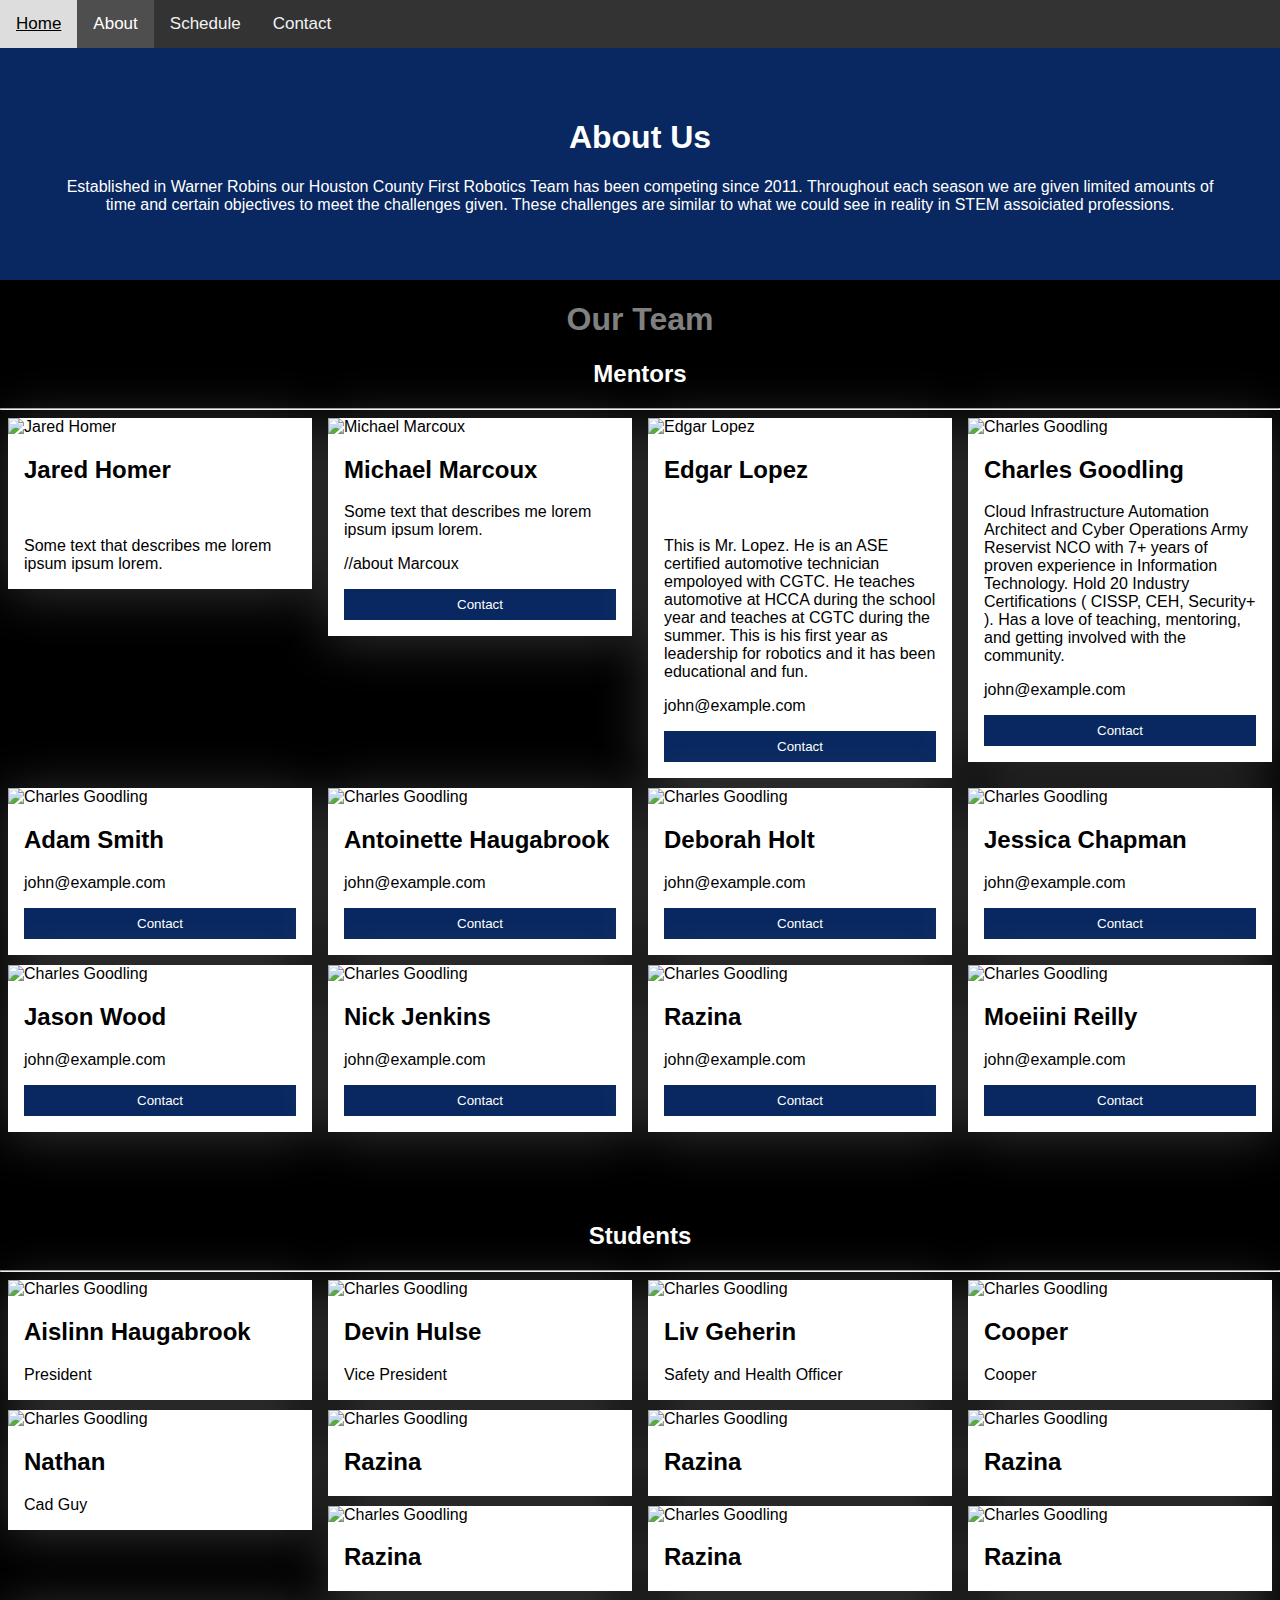
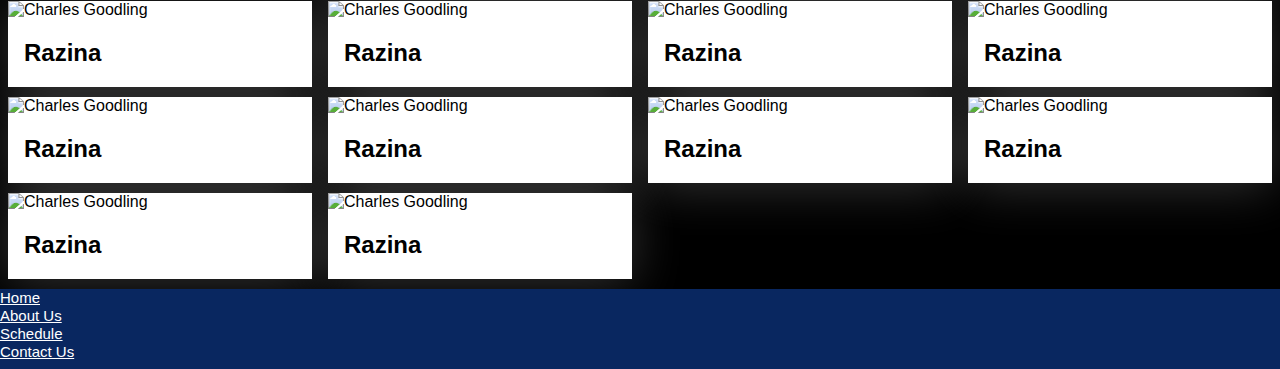
==== about.html @ d4f855fa "new nav" ====
<!DOCTYPE html>
<html>
<head>
  <title>Flying Legion | About Us</title>
  <link rel="icon" type="image/x-icon" href="images/favicon.ico"> 
  <link rel ="stylesheet" href="FLCSS/about.css">
<meta name="viewport" content="width=device-width, initial-scale=1">


</head>

<!--Nav Bar-->
<body>
 <div class="topnav">
    <a href="./FL3635/index.html">Home</a>
    <a class="active" href="./about.html">About</a>
    <a href="./FL3635/Schedule.html">Schedule</a>
    <a href="./FL3635/contact.html">Contact</a>
  </div>

  <!--Main Header-->
<div class="about-section">
    <h1>About Us</h1>
    <p></p>
    <p>Established in Warner Robins our Houston County First Robotics Team has been competing since 2011. Throughout each season we are given limited amounts of time and certain objectives to meet the challenges given. These challenges are similar to what we could see in reality in STEM assoiciated professions. </p>
</div>


<!--Seocond Headers-->

<h1 style= "color: grey;text-align:center">Our Team</h1>
<h2 style= "color: white;text-align:center">Mentors</h2>
<hr style="size: 50%; color: rgb(9,39,96);">


<div class="row">
  <div class="column">
    <div class="card">
      <img src="images/mentors/jared.jpeg" alt="Jared Homer" style="width:100%">
      <div class="container">
        <h2>Jared Homer</h2>
        <p class="title">(Right)</p>
        <p>Some text that describes me lorem ipsum ipsum lorem.</p>
      </div>
    </div>
  </div>

  <div class="column">
    <div class="card">
      <img src="images/mentors/marcoux.jpg" alt="Michael Marcoux" style="width:100%">
      <div class="container">
        <h2>Michael Marcoux</h2>
        <p class="title"></p>
        <p>Some text that describes me lorem ipsum ipsum lorem.</p> //about Marcoux
        <p><button class="button">Contact</button></p>
      </div>
    </div>
  </div>

  
  <div class="column">
    <div class="card">
      <img src="images/mentors/lopez.png" alt="Edgar Lopez" style="width:100%">
      <div class="container">
        <h2>Edgar Lopez</h2>
        <p class="title">(Right)</p>
        <p> This is Mr. Lopez. He is an ASE certified automotive technician empoloyed with CGTC. He teaches automotive at HCCA during the school year and teaches at CGTC during the summer. This is his first year as leadership for robotics and it has been educational and fun.  </p>
        <p>john@example.com</p>
        <p><button class="button">Contact</button></p>
      </div>
    </div>
  </div>


<div class="column">
  <div class="card">
    <img src="images/mentors/c4.jpeg" alt="Charles Goodling" style="width:100%">
    <div class="container">
      <h2>Charles Goodling</h2>
      <p class="title"></p>
      <p> Cloud Infrastructure Automation Architect and Cyber Operations Army Reservist NCO with 7+ years of proven experience in Information Technology. Hold 20 Industry Certifications ( CISSP, CEH, Security+ ). Has a love of teaching, mentoring, and getting involved with the community. </p>
      <p>john@example.com</p>
      <p><button class="button">Contact</button></p>
    </div>
  </div>
  </div>
</div>

<div class="row">
<div class="column">
  <div class="card">
    <img src="images/mentors/marcoux.jpg" alt="Charles Goodling" style="width:100%">
    <div class="container">
      <h2>Adam Smith</h2>
      <p class="title"></p>
      <p>  </p>
      <p>john@example.com</p>
      <p><button class="button">Contact</button></p>
    </div>
  </div>
</div>


<div class="column">
  <div class="card">
    <img src="images/mentors/marcoux.jpg" alt="Charles Goodling" style="width:100%">
    <div class="container">
      <h2>Antoinette Haugabrook</h2>
      <p class="title"></p>
      <p>  </p>
      <p>john@example.com</p>
      <p><button class="button">Contact</button></p>
    </div>
  </div>
</div>


<div class="column">
  <div class="card">
    <img src="images/mentors/marcoux.jpg" alt="Charles Goodling" style="width:100%">
    <div class="container">
      <h2>Deborah Holt</h2>
      <p class="title"></p>
      <p>  </p>
      <p>john@example.com</p>
      <p><button class="button">Contact</button></p>
    </div>
  </div>
</div>


<div class="column">
  <div class="card">
    <img src="images/mentors/marcoux.jpg" alt="Charles Goodling" style="width:100%">
    <div class="container">
      <h2>Jessica Chapman</h2>
      <p class="title"></p>
      <p>  </p>
      <p>john@example.com</p>
      <p><button class="button">Contact</button></p>
    </div>
  </div>
</div>
</div>

<div class="row">
<div class="column">
  <div class="card">
    <img src="images/mentors/marcoux.jpg" alt="Charles Goodling" style="width:100%">
    <div class="container">
      <h2> Jason Wood</h2>
      <p class="title"></p>
      <p>  </p>
      <p>john@example.com</p>
      <p><button class="button">Contact</button></p>
    </div>
  </div>
</div>


<div class="column">
  <div class="card">
    <img src="images/mentors/marcoux.jpg" alt="Charles Goodling" style="width:100%">
    <div class="container">
      <h2>Nick Jenkins</h2>
      <p class="title"></p>
      <p>  </p>
      <p>john@example.com</p>
      <p><button class="button">Contact</button></p>
    </div>
  </div>
</div>


<div class="column">
  <div class="card">
    <img src="images/mentors/marcoux.jpg" alt="Charles Goodling" style="width:100%">
    <div class="container">
      <h2>Razina</h2>
      <p class="title"></p>
      <p>  </p>
      <p>john@example.com</p>
      <p><button class="button">Contact</button></p>
    </div>
  </div>
</div>

<div class="column">
  <div class="card">
    <img src="images/mentors/marcoux.jpg" alt="Charles Goodling" style="width:100%">
    <div class="container">
      <h2>Moeiini Reilly</h2>
      <p class="title"></p>
      <p>  </p>
      <p>john@example.com</p>
      <p><button class="button">Contact</button></p>
    </div>
  </div>
</div>






</div>

<!--Students-->
  <h1> &emsp;</h1>
<h2 style= "color:white;text-align:center">Students</h2>
<hr>

<div class="column">
  <div class="card">
    <img src="images/mentors/marcoux.jpg" alt="Charles Goodling" style="width:100%">
    <div class="container">
      <h2>Aislinn Haugabrook</h2>
      <p class="title"></p>
      <p>President  </p>
    </div>
  </div>
</div>


<div class="column">
  <div class="card">
    <img src="images/mentors/marcoux.jpg" alt="Charles Goodling" style="width:100%">
    <div class="container">
      <h2>Devin Hulse</h2>
      <p class="title"></p>
      <p>Vice President</p>
    </div>
  </div>
</div>


<div class="column">
  <div class="card">
    <img src="images/mentors/marcoux.jpg" alt="Charles Goodling" style="width:100%">
    <div class="container">
      <h2>Liv Geherin</h2>
      <p class="title"></p>
      <p> Safety and Health Officer </p>
    </div>
  </div>
</div>

<div class="column">
  <div class="card">
    <img src="images/mentors/marcoux.jpg" alt="Charles Goodling" style="width:100%">
    <div class="container">
      <h2>Cooper</h2>
      <p class="title"></p>
      <p> Cooper</p>
    </div>
  </div>
</div>

<div class="column">
  <div class="card">
    <img src="images/mentors/marcoux.jpg" alt="Charles Goodling" style="width:100%">
    <div class="container">
      <h2>Nathan</h2>
      <p class="title"></p>
      <p> Cad Guy</p>
    </div>
  </div>
</div>

<div class="column">
  <div class="card">
    <img src="images/mentors/marcoux.jpg" alt="Charles Goodling" style="width:100%">
    <div class="container">
      <h2>Razina</h2>
      <p class="title"></p>
    </div>
  </div>
</div>

<div class="column">
  <div class="card">
    <img src="images/mentors/marcoux.jpg" alt="Charles Goodling" style="width:100%">
    <div class="container">
      <h2>Razina</h2>
      <p class="title"></p>
    </div>
  </div>
</div>

<div class="column">
  <div class="card">
    <img src="images/mentors/marcoux.jpg" alt="Charles Goodling" style="width:100%">
    <div class="container">
      <h2>Razina</h2>
      <p class="title"></p>
    </div>
  </div>
</div>

<div class="column">
  <div class="card">
    <img src="images/mentors/marcoux.jpg" alt="Charles Goodling" style="width:100%">
    <div class="container">
      <h2>Razina</h2>
      <p class="title"></p>
    </div>
  </div>
</div>

<div class="column">
  <div class="card">
    <img src="images/mentors/marcoux.jpg" alt="Charles Goodling" style="width:100%">
    <div class="container">
      <h2>Razina</h2>
      <p class="title"></p>
    </div>
  </div>
</div>

<div class="column">
  <div class="card">
    <img src="images/mentors/marcoux.jpg" alt="Charles Goodling" style="width:100%">
    <div class="container">
      <h2>Razina</h2>
      <p class="title"></p>
    </div>
  </div>
</div>

<div class="column">
  <div class="card">
    <img src="images/mentors/marcoux.jpg" alt="Charles Goodling" style="width:100%">
    <div class="container">
      <h2>Razina</h2>
      <p class="title"></p>
    </div>
  </div>
</div>

<div class="column">
  <div class="card">
    <img src="images/mentors/marcoux.jpg" alt="Charles Goodling" style="width:100%">
    <div class="container">
      <h2>Razina</h2>
      <p class="title"></p>
    </div>
  </div>
</div>

<div class="column">
  <div class="card">
    <img src="images/mentors/marcoux.jpg" alt="Charles Goodling" style="width:100%">
    <div class="container">
      <h2>Razina</h2>
      <p class="title"></p>
    </div>
  </div>
</div>

<div class="column">
  <div class="card">
    <img src="images/mentors/marcoux.jpg" alt="Charles Goodling" style="width:100%">
    <div class="container">
      <h2>Razina</h2>
      <p class="title"></p>
    </div>
  </div>
</div>

<div class="column">
  <div class="card">
    <img src="images/mentors/marcoux.jpg" alt="Charles Goodling" style="width:100%">
    <div class="container">
      <h2>Razina</h2>
      <p class="title"></p>
    </div>
  </div>
</div>

<div class="column">
  <div class="card">
    <img src="images/mentors/marcoux.jpg" alt="Charles Goodling" style="width:100%">
    <div class="container">
      <h2>Razina</h2>
      <p class="title"></p>
    </div>
  </div>
</div>

<div class="column">
  <div class="card">
    <img src="images/mentors/marcoux.jpg" alt="Charles Goodling" style="width:100%">
    <div class="container">
      <h2>Razina</h2>
      <p class="title"></p>
    </div>
  </div>
</div>

<div class="column">
  <div class="card">
    <img src="images/mentors/marcoux.jpg" alt="Charles Goodling" style="width:100%">
    <div class="container">
      <h2>Razina</h2>
      <p class="title"></p>
    </div>
  </div>
</div>

<div class="column">
  <div class="card">
    <img src="images/mentors/marcoux.jpg" alt="Charles Goodling" style="width:100%">
    <div class="container">
      <h2>Razina</h2>
      <p class="title"></p>
    </div>
  </div>
</div>

<div class="column">
  <div class="card">
    <img src="images/mentors/marcoux.jpg" alt="Charles Goodling" style="width:100%">
    <div class="container">
      <h2>Razina</h2>
      <p class="title"></p>
    </div>
  </div>
</div>








<!--Scroll To Top-->
<button onclick="topFunction()" id="myBtn" title="Go to top">&#8593</button>

<script>
// Get the button
let mybutton = document.getElementById("myBtn");

// When the user scrolls down 20px from the top of the document, show the button
window.onscroll = function() {scrollFunction()};

function scrollFunction() {
  if (document.body.scrollTop > 20 || document.documentElement.scrollTop > 20) {
    mybutton.style.display = "block";
  } else {
    mybutton.style.display = "none";
  }
}

// When the user clicks on the button, scroll to the top of the document
function topFunction() {
  document.body.scrollTop = 0;
  document.documentElement.scrollTop = 0;
}
</script>







  <footer class="footer"> <a  style="font-size: 15px; color: white;" href="./FL3635/index.html">Home</a><br>
    <a style="font-size: 15px; color: white;" href="./about.html">About Us</a><br>
    <a style="font-size: 15px; color: white;" href="./Schedule.html">Schedule</a><br>
    <a style="font-size: 15px; color: white;" href="./contact.html">Contact Us</a> <br>
  </footer>

</body>
</html>
---- FLCSS/about.css ----
/* Scroll To Top*/
#myBtn {
    display: none;
    position: fixed;
    bottom: 20px;
    right: 30px;
    z-index: 99;
    font-size: 18px;
    border: none;
    outline: none;
    background-color: rgb(9,39,96);
    color: white;
    cursor: pointer;
    padding: 15px;
    border-radius: 4px;
  }
  
  #myBtn:hover {
    background-color: #555;
  }
.content {
    padding: 0 18px;
    max-height: 0;
    overflow: hidden;
    transition: max-height 0.2s ease-out;
  }
  
body {
    font-family: Arial, Helvetica, sans-serif;
  margin: 0;
    background-repeat: no-repeat;
    background-attachment: fixed;
    background-size: 100%;
    background-color: black;

}

/*Main Header*/

.about-section {
    padding: 50px;
    text-align: center;
    background-color: rgb(9,39,96);
    color: white;
  }
  
  /* Navigation Bar*/
.topnav {
    overflow: hidden;
    background-color: #333;
  }
  
.topnav a {
    float: left;
    color: #f2f2f2;
    text-align: center;
    padding: 14px 16px;
    text-decoration: none;
    font-size: 17px;
  }
  
.topnav a:hover {
    background-color: #ddd;
    color: black;
    text-decoration: underline;
  }
  
.topnav a.active {
    background-color: #4e4e4e;
    color: white;
  }
/* Cards*/
  body {
    font-family: Arial, Helvetica, sans-serif;
    margin: 0;
  }
  
  
  html {
    box-sizing: border-box;
    scroll-behavior: smooth;
  }
  
  *, *:before, *:after {
    box-sizing: inherit;
  }
  
  .column {
    float: left;
    width: 25%;
    margin-bottom: 10px;
    padding: 0 8px;
  }
  
  .card {
    box-shadow: 0 4px 50px 0 rgba(255, 255, 255, 0.2);
    margin: 0px;
    background-color: white;
  }
  
  .container {
    padding: 0 16px;
  }
  
  .container::after, .row::after {
    content: "";
    clear: both;
    display: table;
  }
  
  .title {
    color: rgb(255, 255, 255);
  }
  
  .button {
    border: none;
    outline: 0;
    display: inline-block;
    padding: 8px;
    color: rgb(255, 255, 255);
    background-color:rgb(9,39,96) ;
    text-align: center;
    cursor: pointer;
    width: 100%;
  }
  
  .button:hover {
    background-color: rgb(255, 255, 255);
  }
  
  @media screen and (max-width: 650px) {
    .column {
      width: 100%;
      display: block;
    }
  }

  /*Footer Menu*/
  .footer {
    position: relative;
  margin-top: -180px;
  
  /* negative value of footer height */
  height: 80px;
  clear: both;
  background-color:rgb(9,39,96);
    
  }
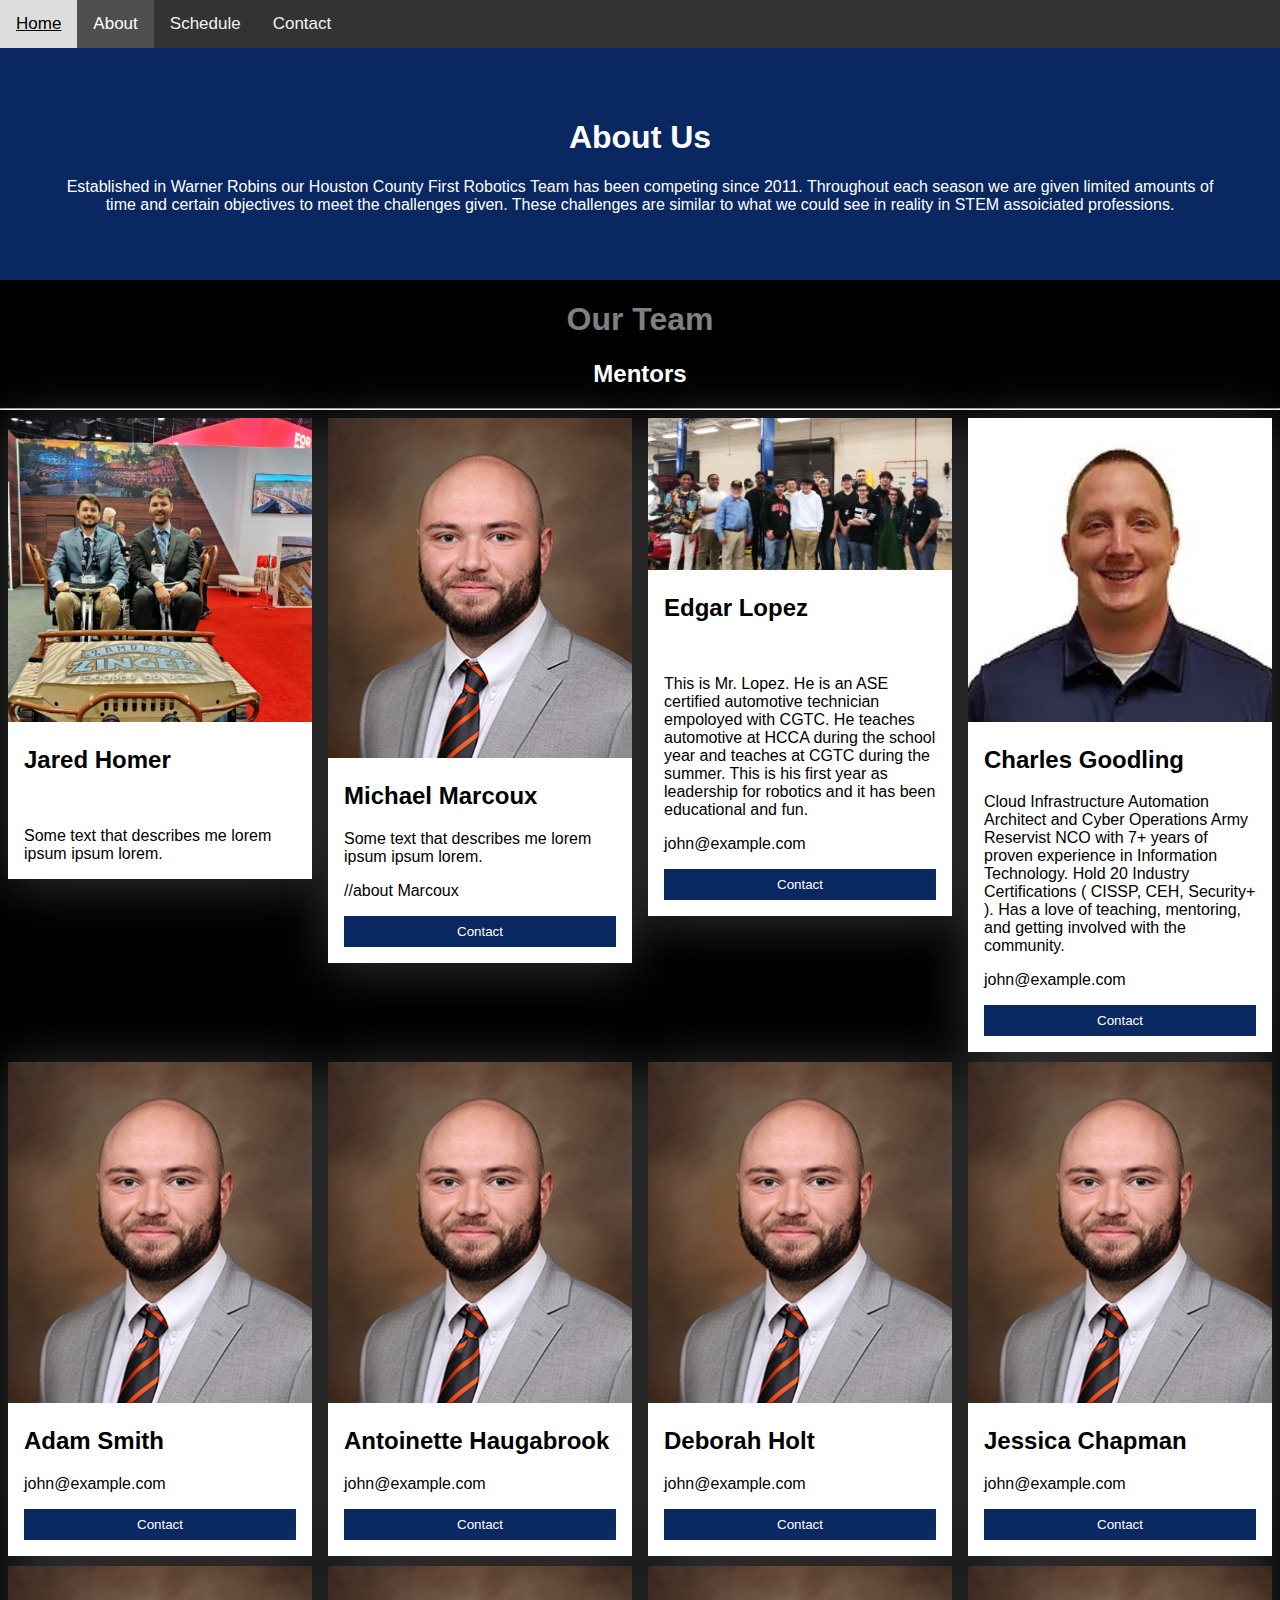
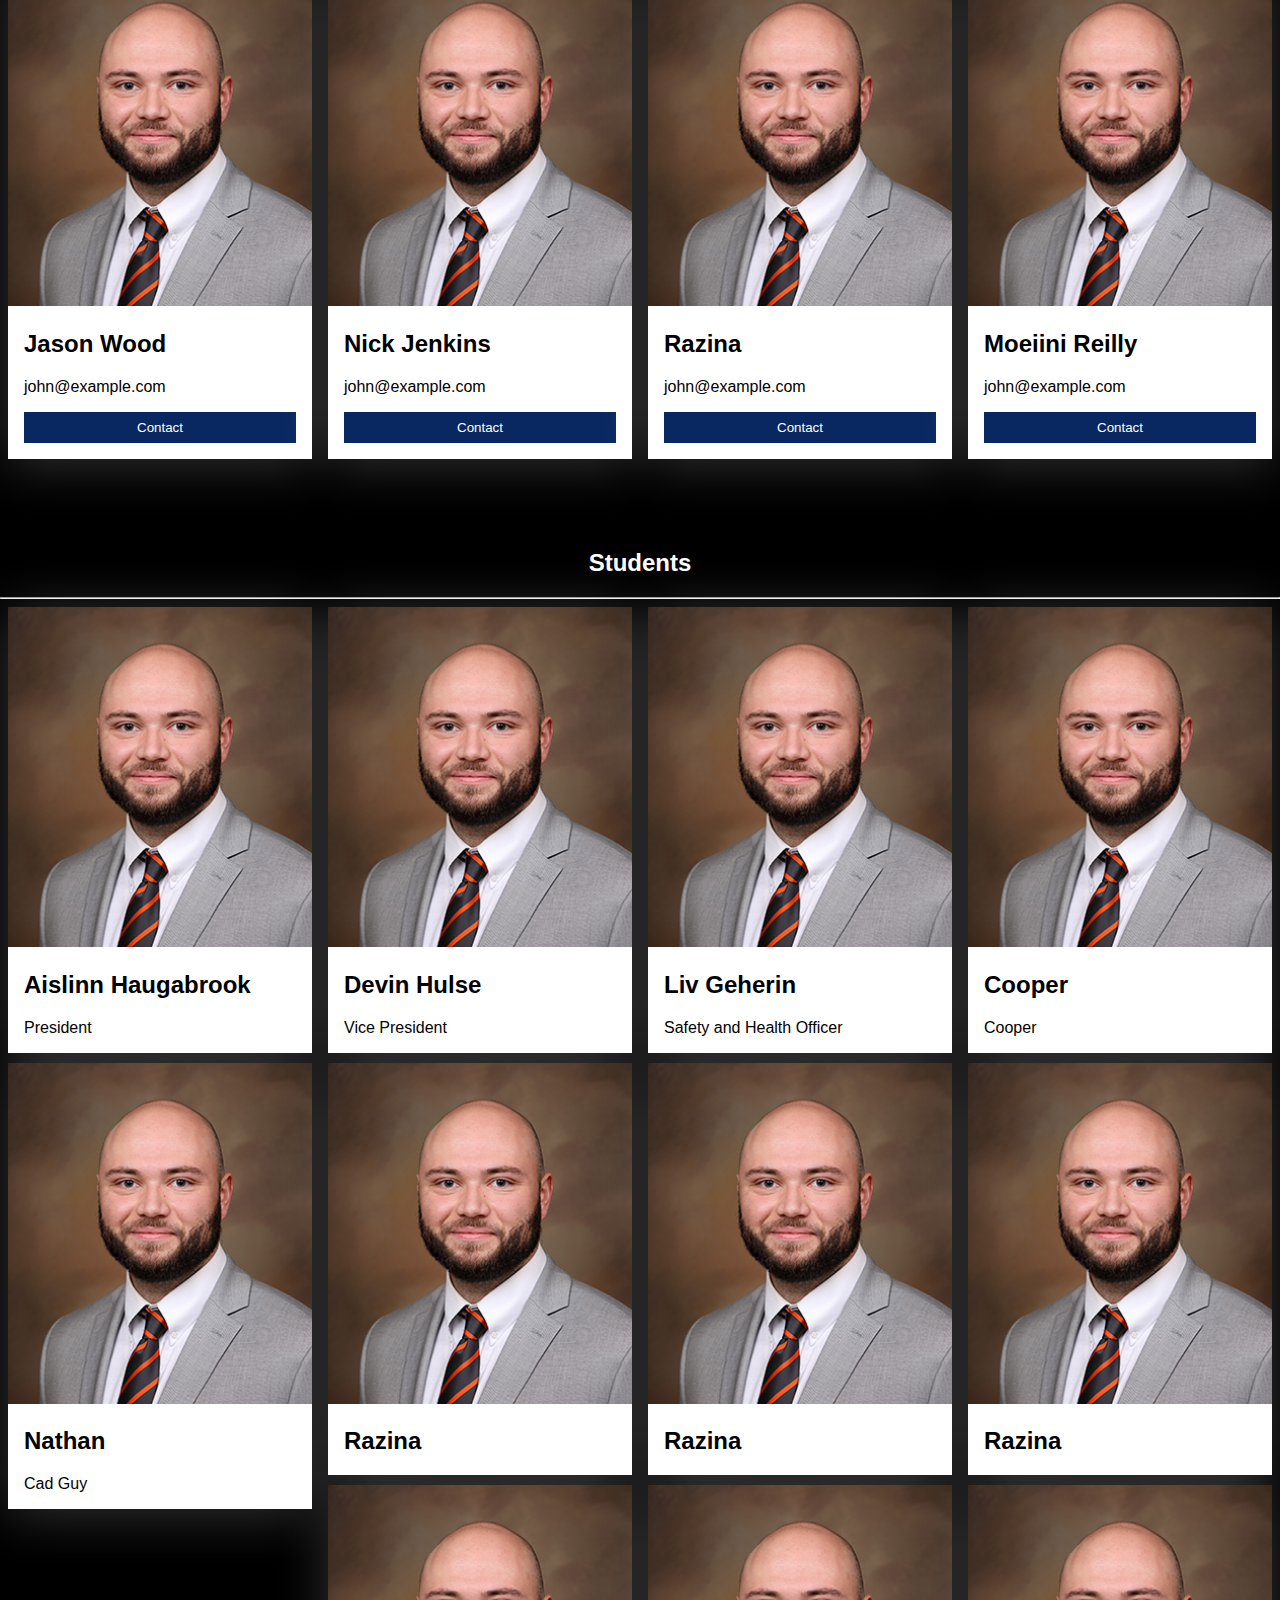
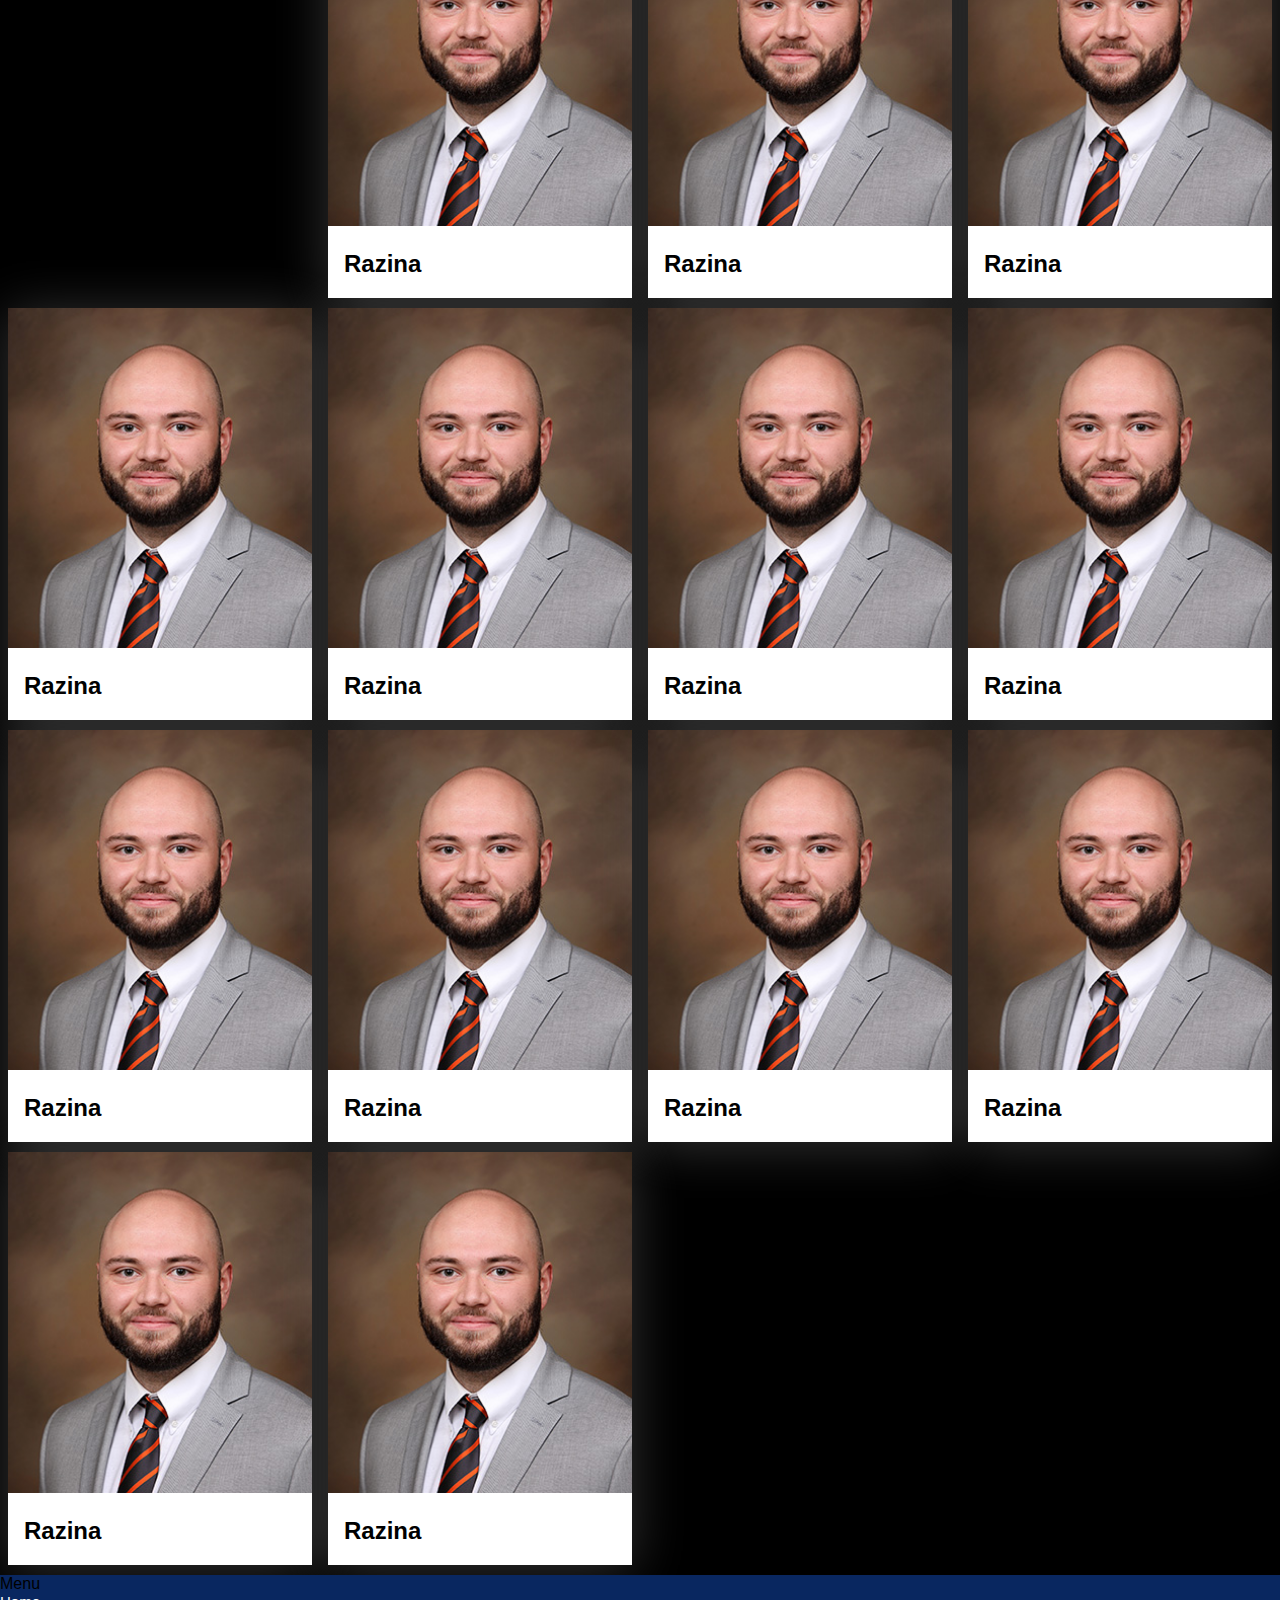
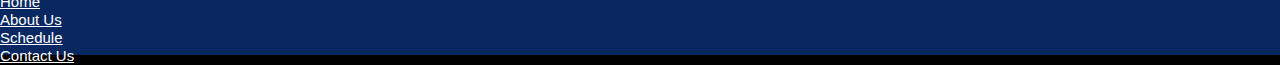
==== commit a9d11226: "menu" ====
--- a/about.html
+++ b/about.html
@@ -12,10 +12,10 @@
 <!--Nav Bar-->
 <body>
  <div class="topnav">
-    <a href="./FL3635/index.html">Home</a>
+    <a href="./index.html">Home</a>
     <a class="active" href="./about.html">About</a>
-    <a href="./FL3635/Schedule.html">Schedule</a>
-    <a href="./FL3635/contact.html">Contact</a>
+    <a href="./Schedule.html">Schedule</a>
+    <a href="./contact.html">Contact</a>
   </div>
 
   <!--Main Header-->
@@ -465,7 +465,8 @@
 
 
 
-  <footer class="footer"> <a  style="font-size: 15px; color: white;" href="./FL3635/index.html">Home</a><br>
+  <footer class="footer">Menu<br>
+    <a  style="font-size: 15px; color: white;" href="./index.html">Home</a><br>
     <a style="font-size: 15px; color: white;" href="./about.html">About Us</a><br>
     <a style="font-size: 15px; color: white;" href="./Schedule.html">Schedule</a><br>
     <a style="font-size: 15px; color: white;" href="./contact.html">Contact Us</a> <br>
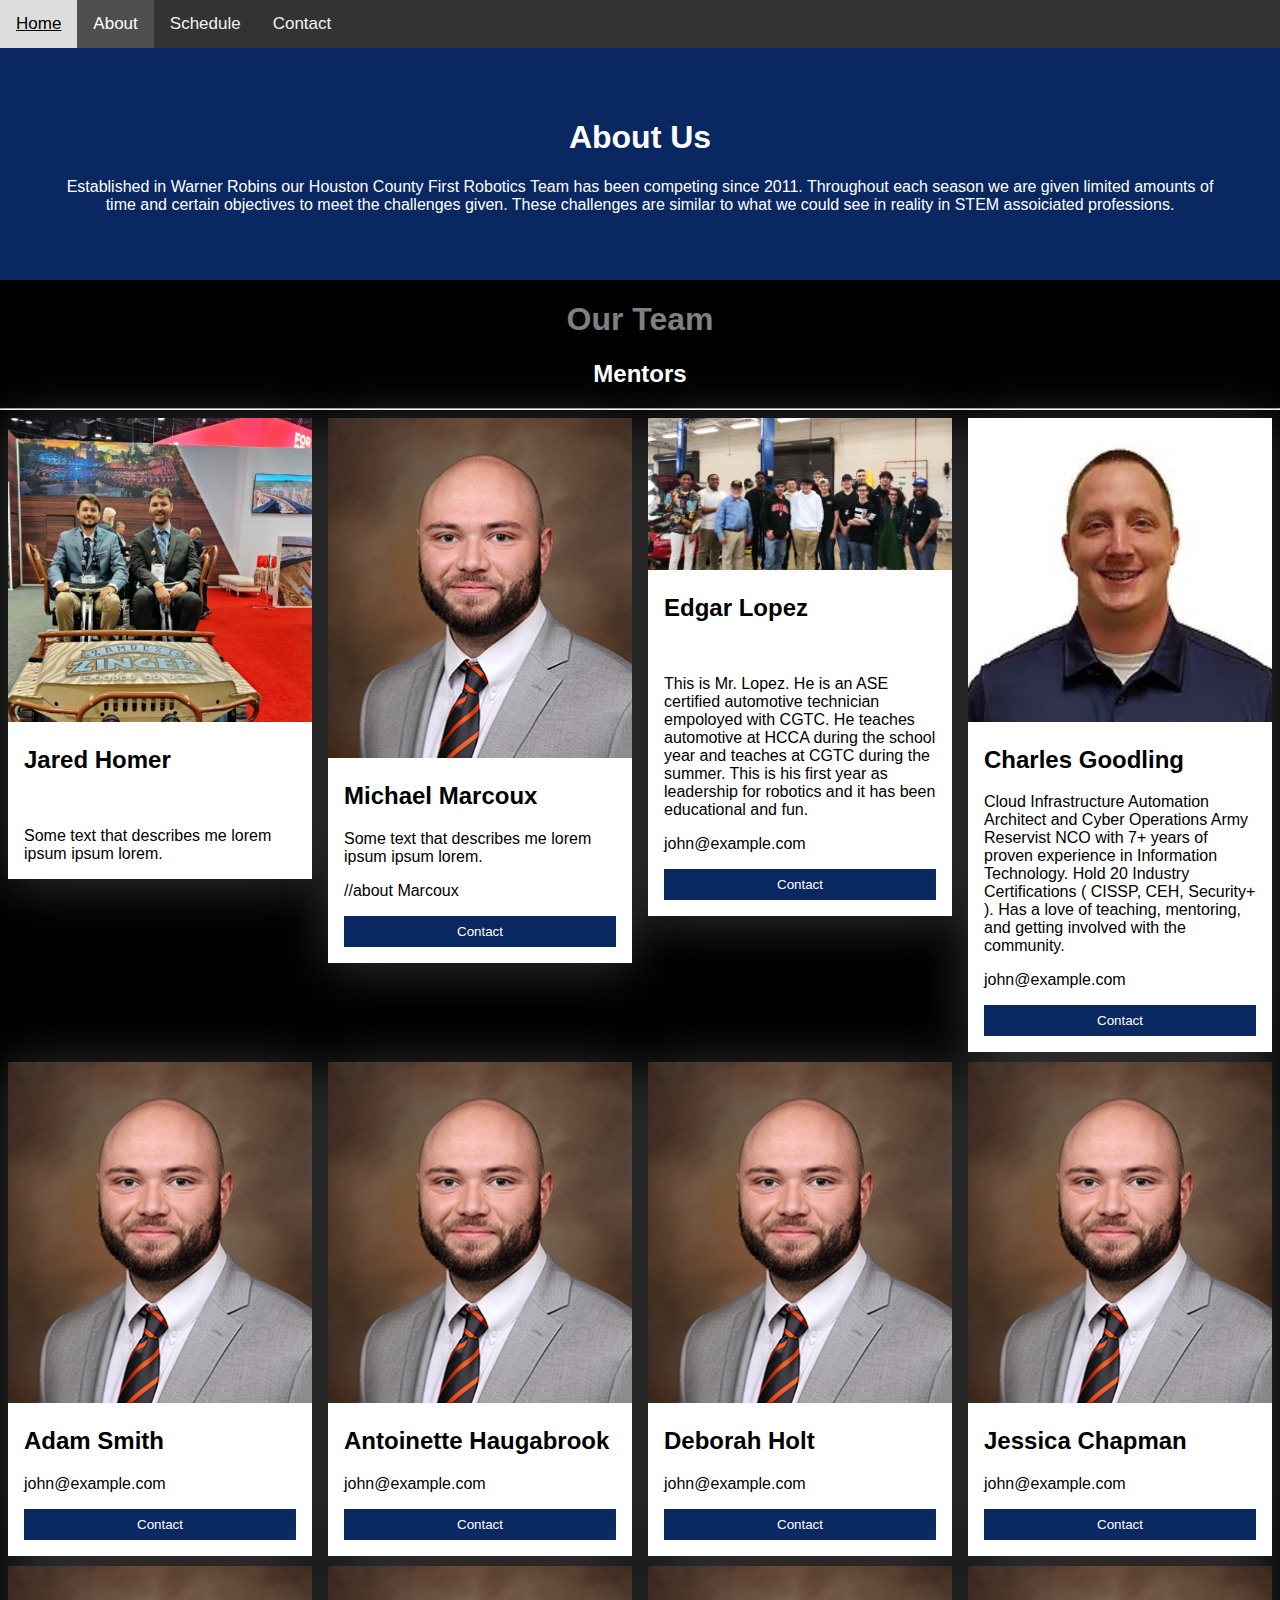
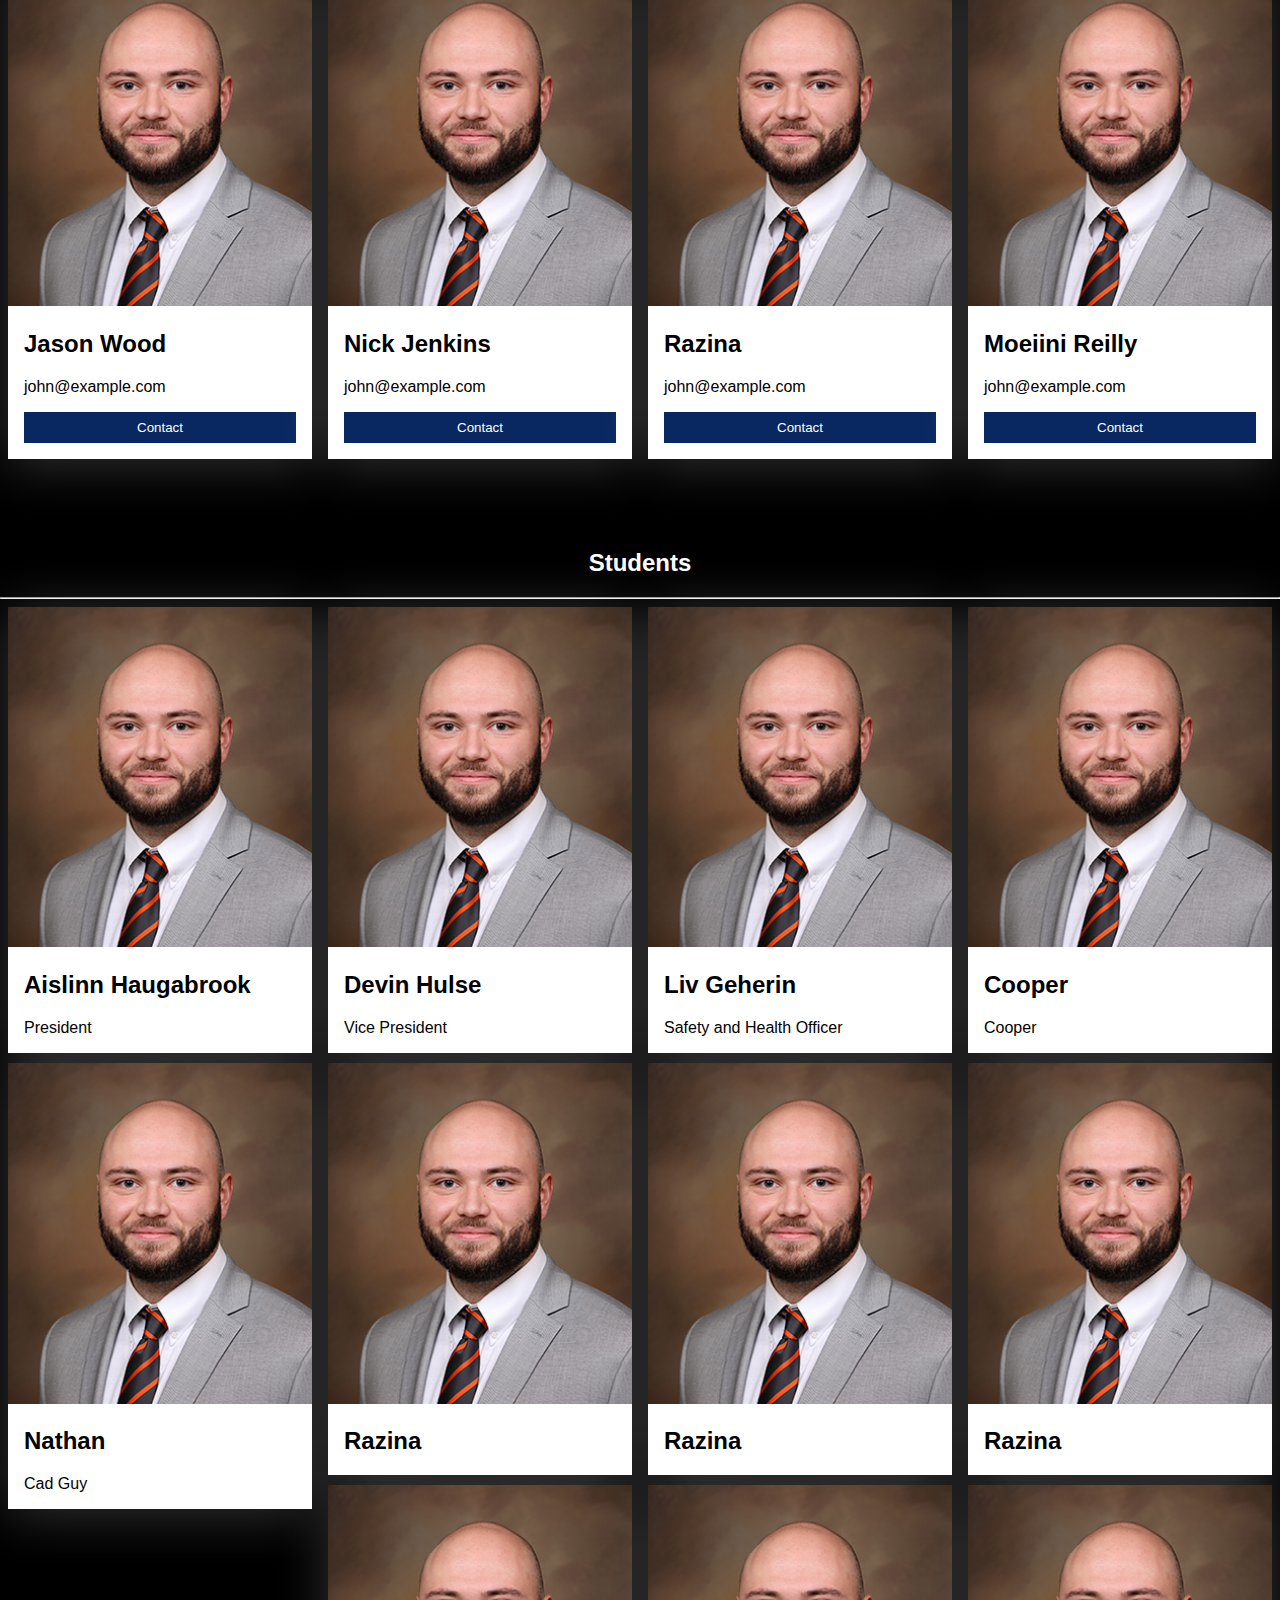
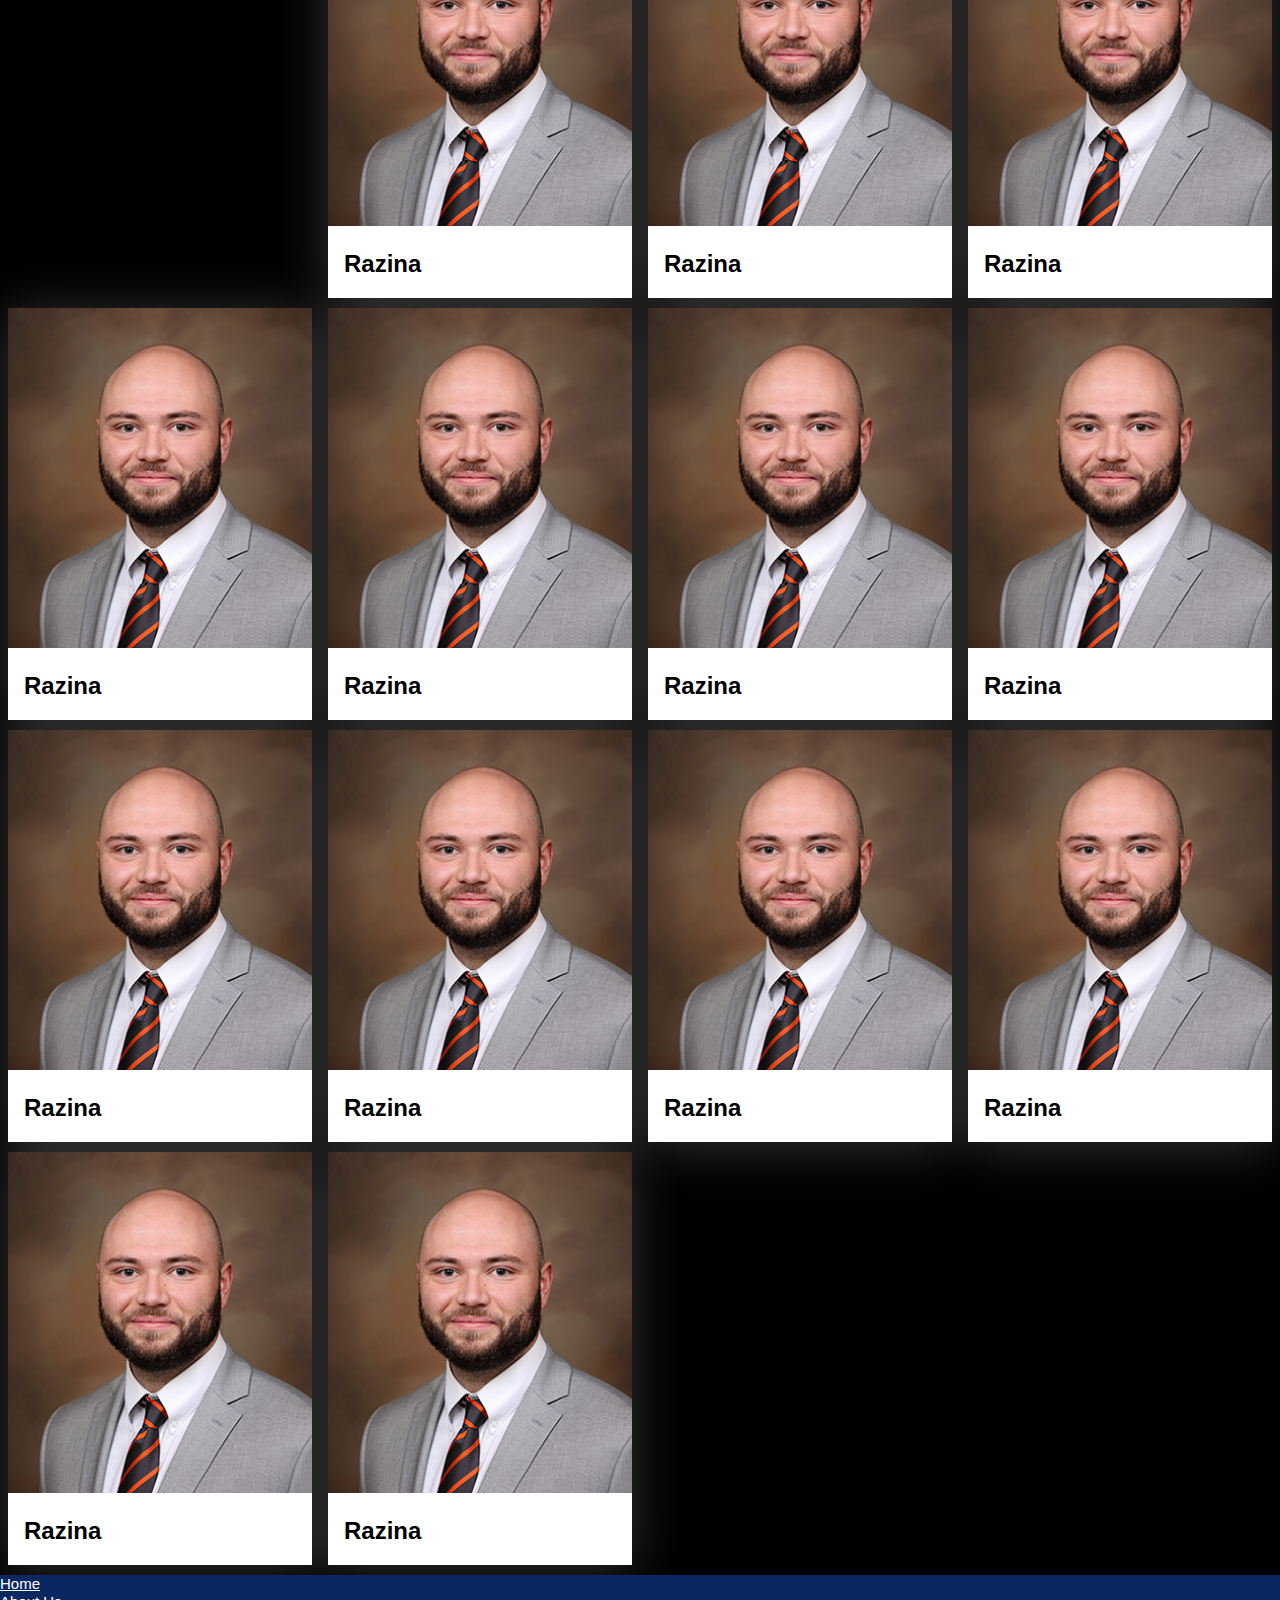
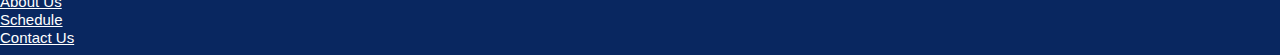
==== commit cc07ae70: "things" ====
--- a/about.html
+++ b/about.html
@@ -465,7 +465,7 @@
 
 
 
-  <footer class="footer">Menu<br>
+  <footer class="footer">
     <a  style="font-size: 15px; color: white;" href="./index.html">Home</a><br>
     <a style="font-size: 15px; color: white;" href="./about.html">About Us</a><br>
     <a style="font-size: 15px; color: white;" href="./Schedule.html">Schedule</a><br>
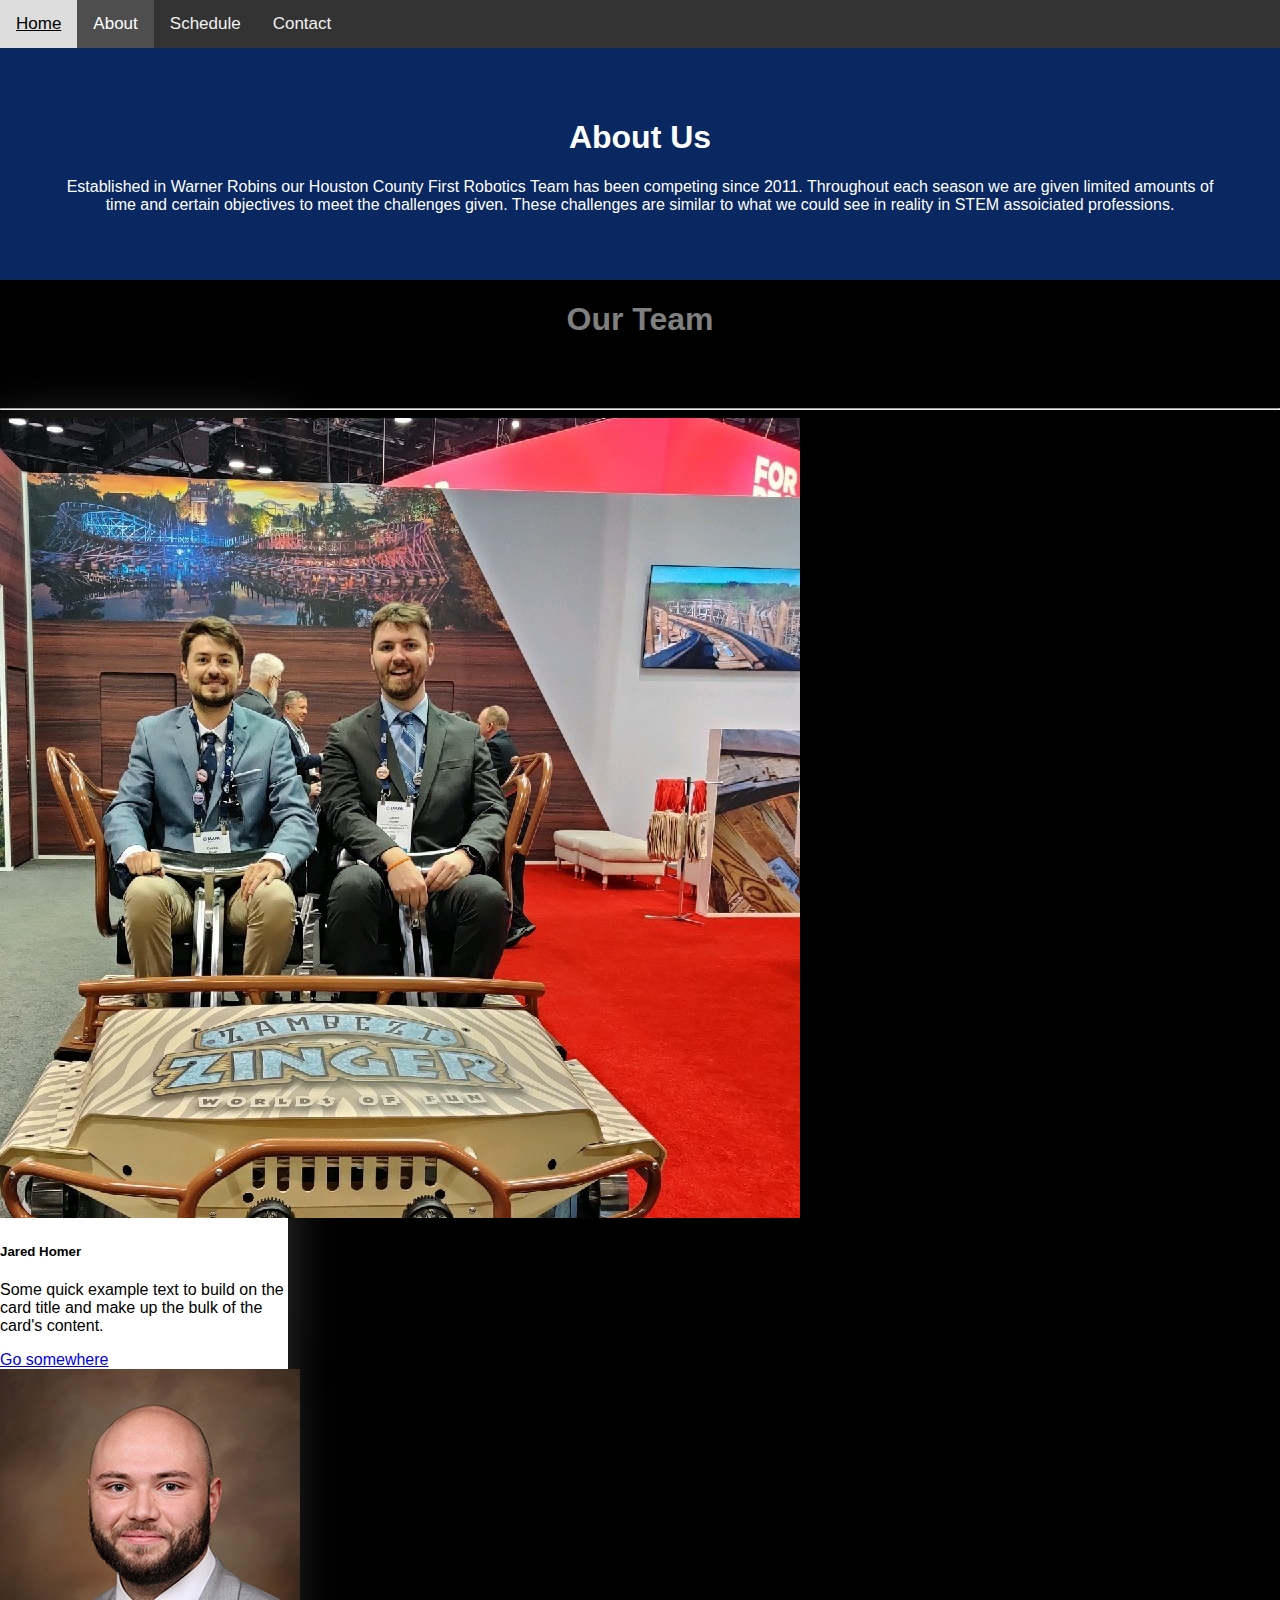
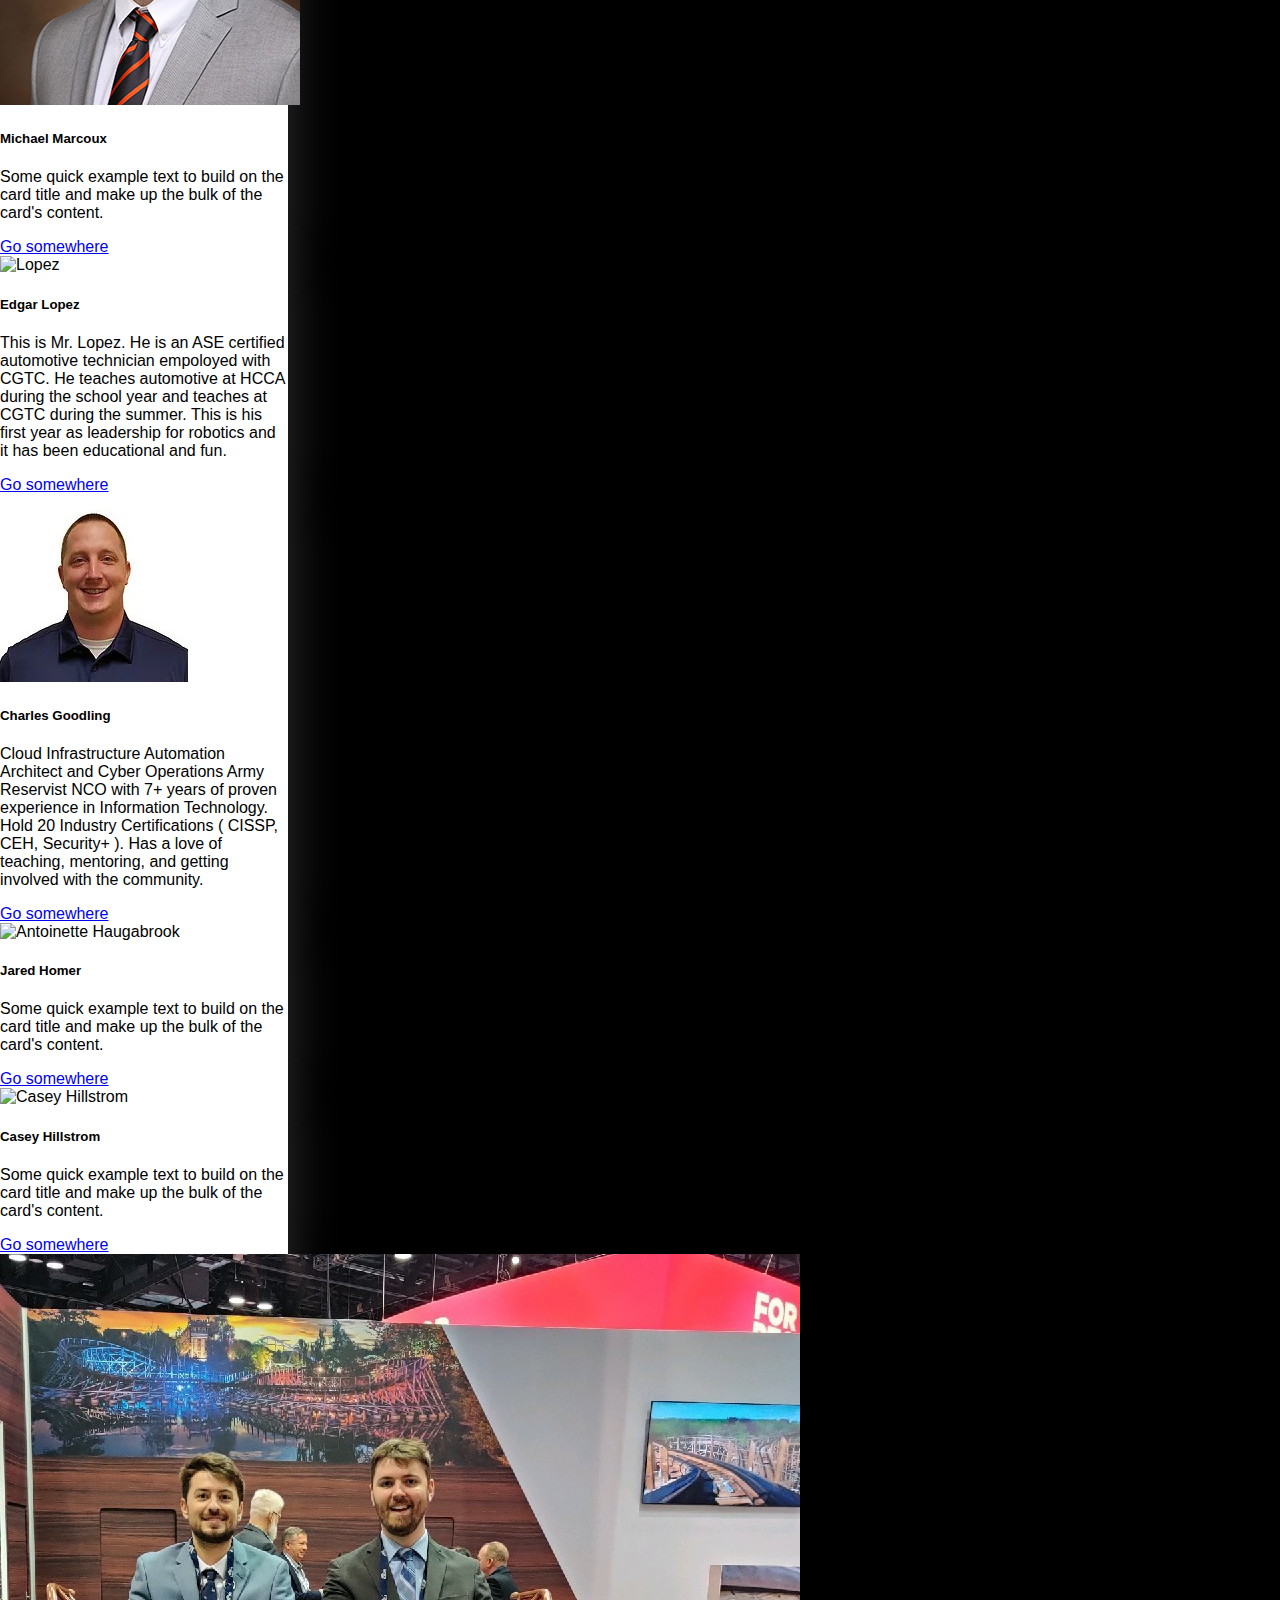
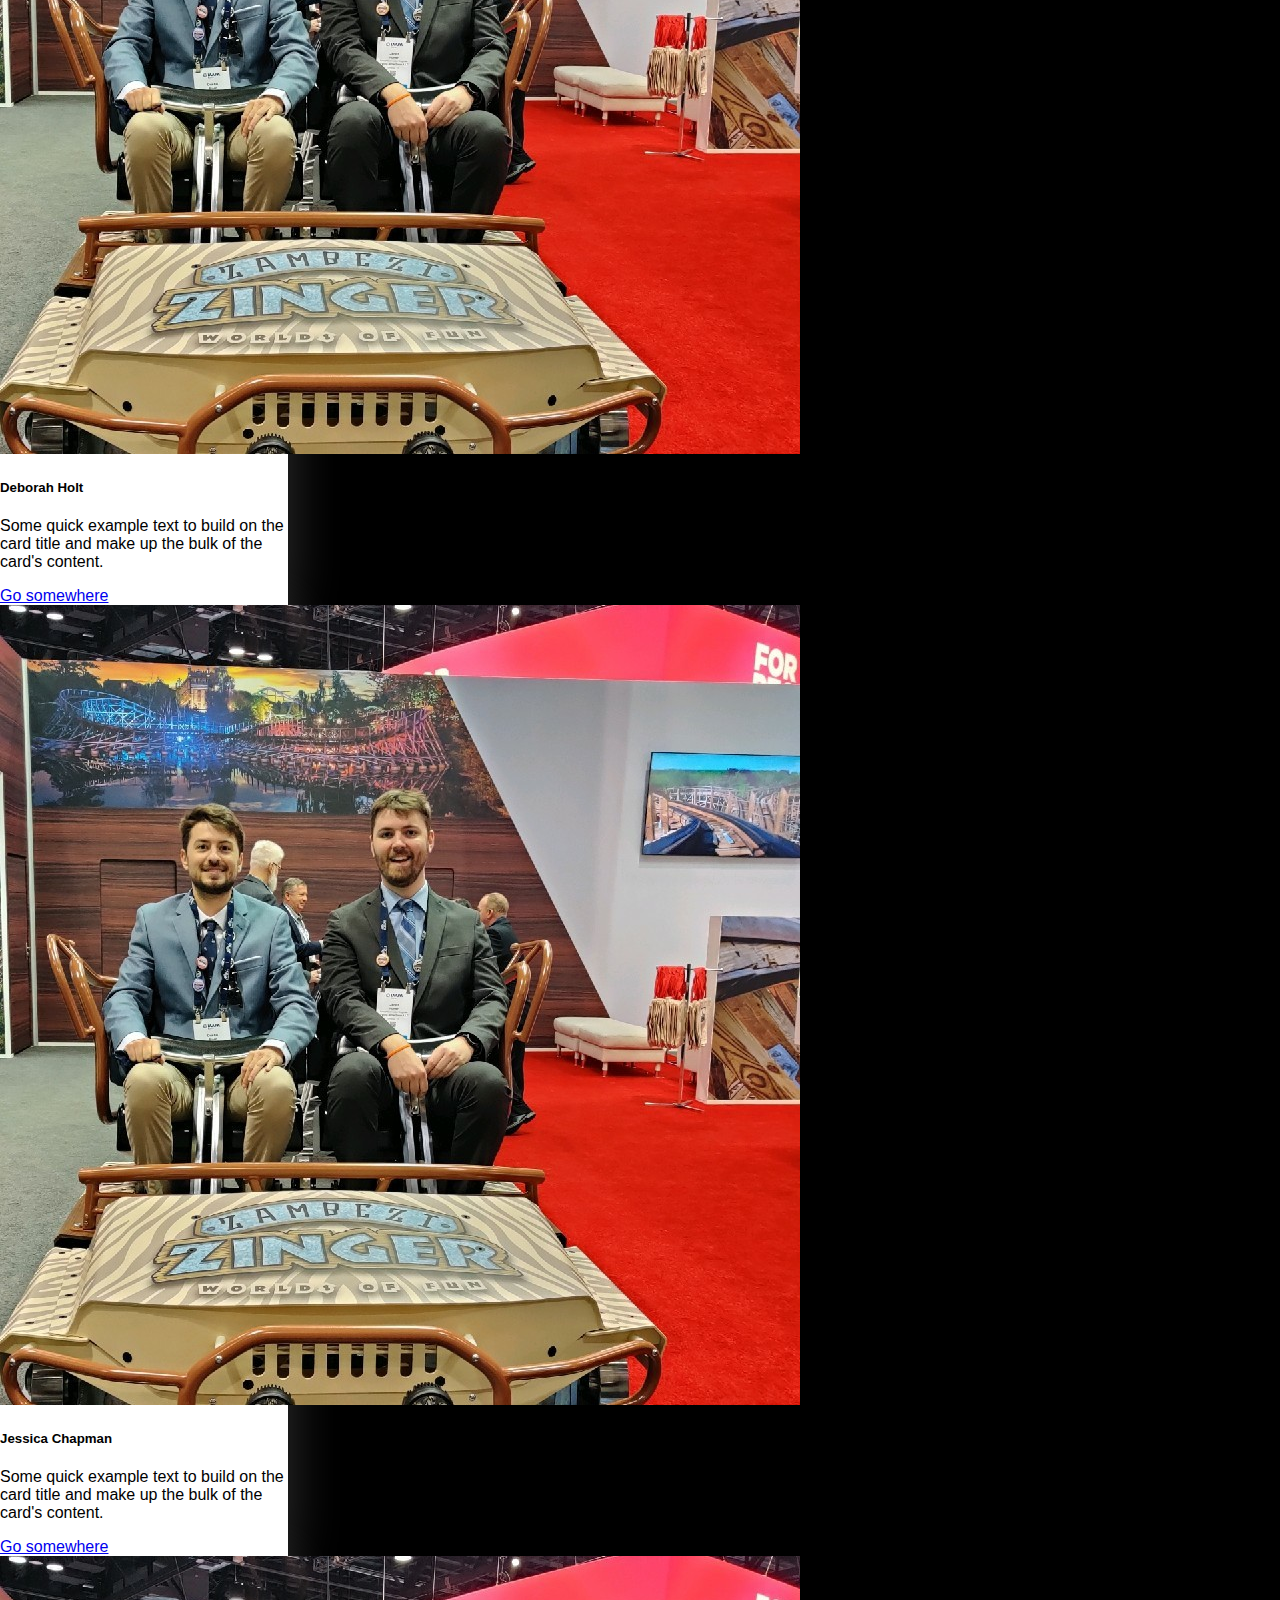
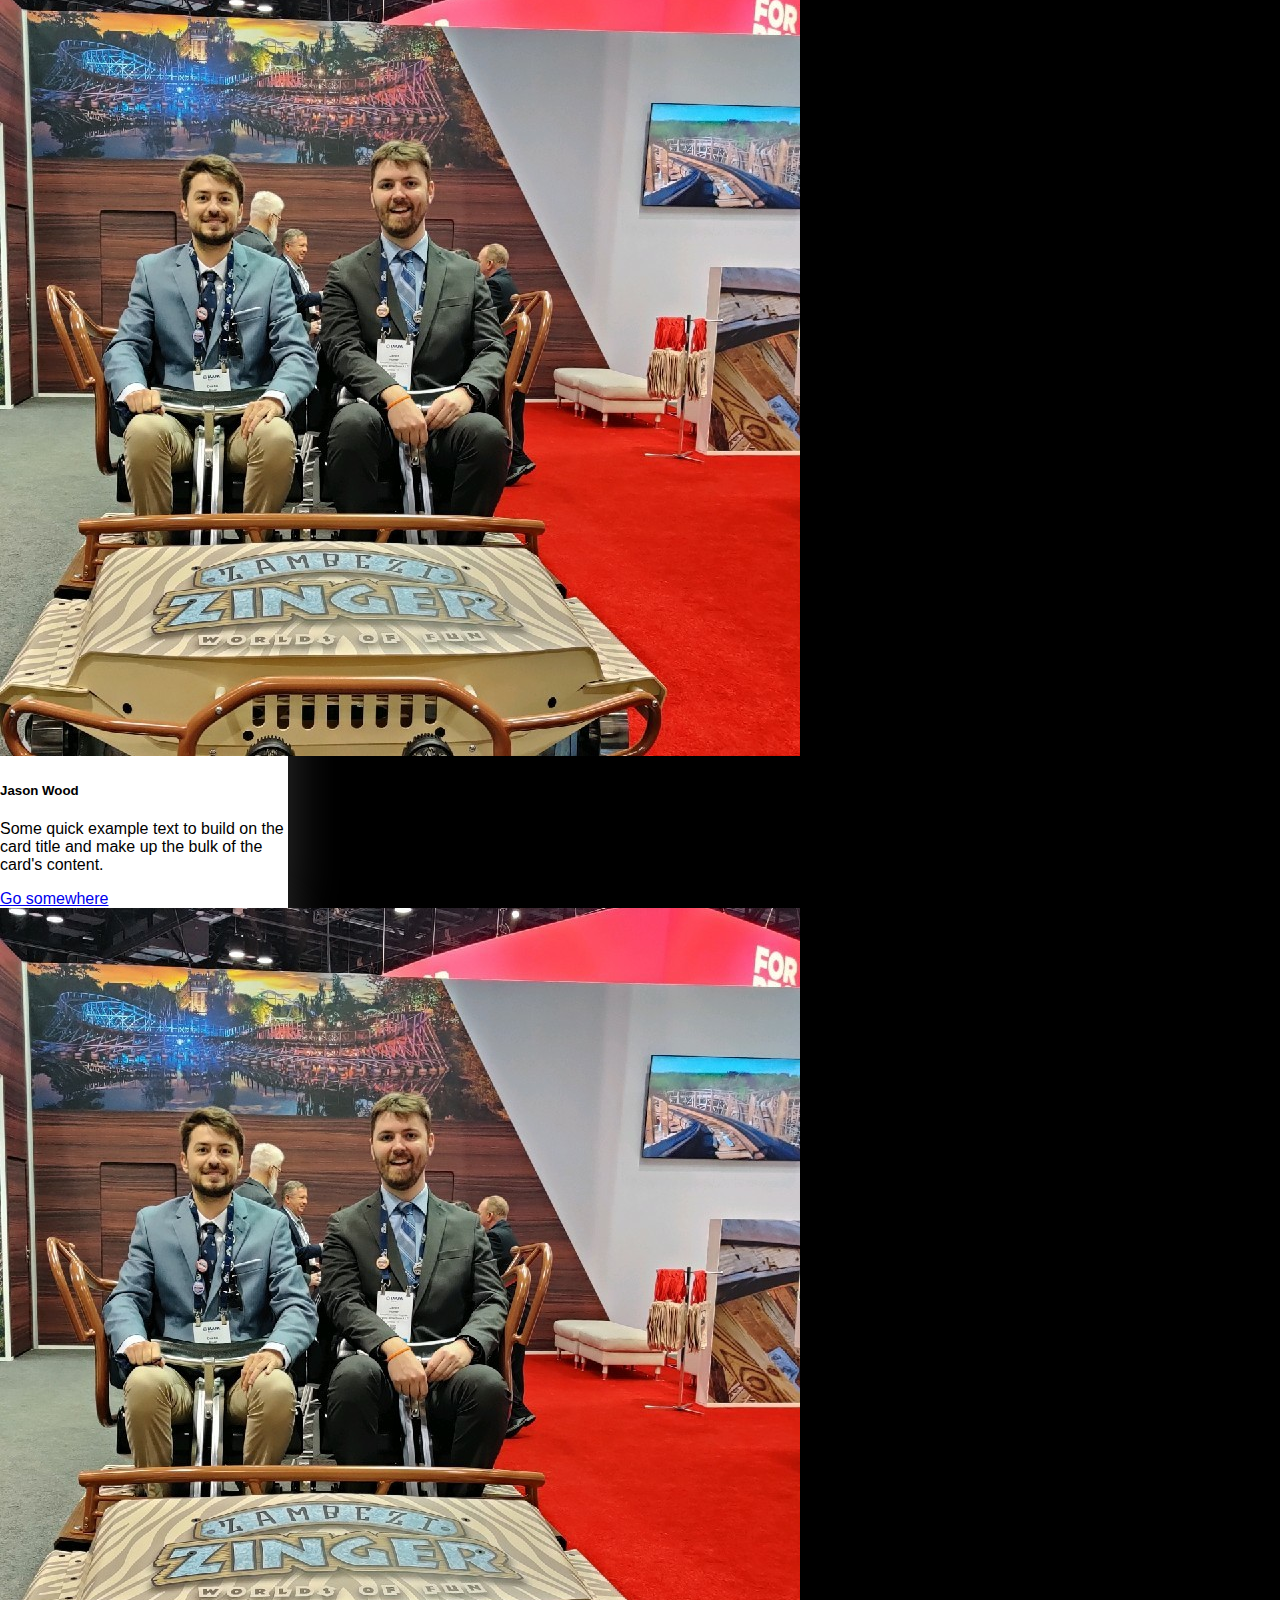
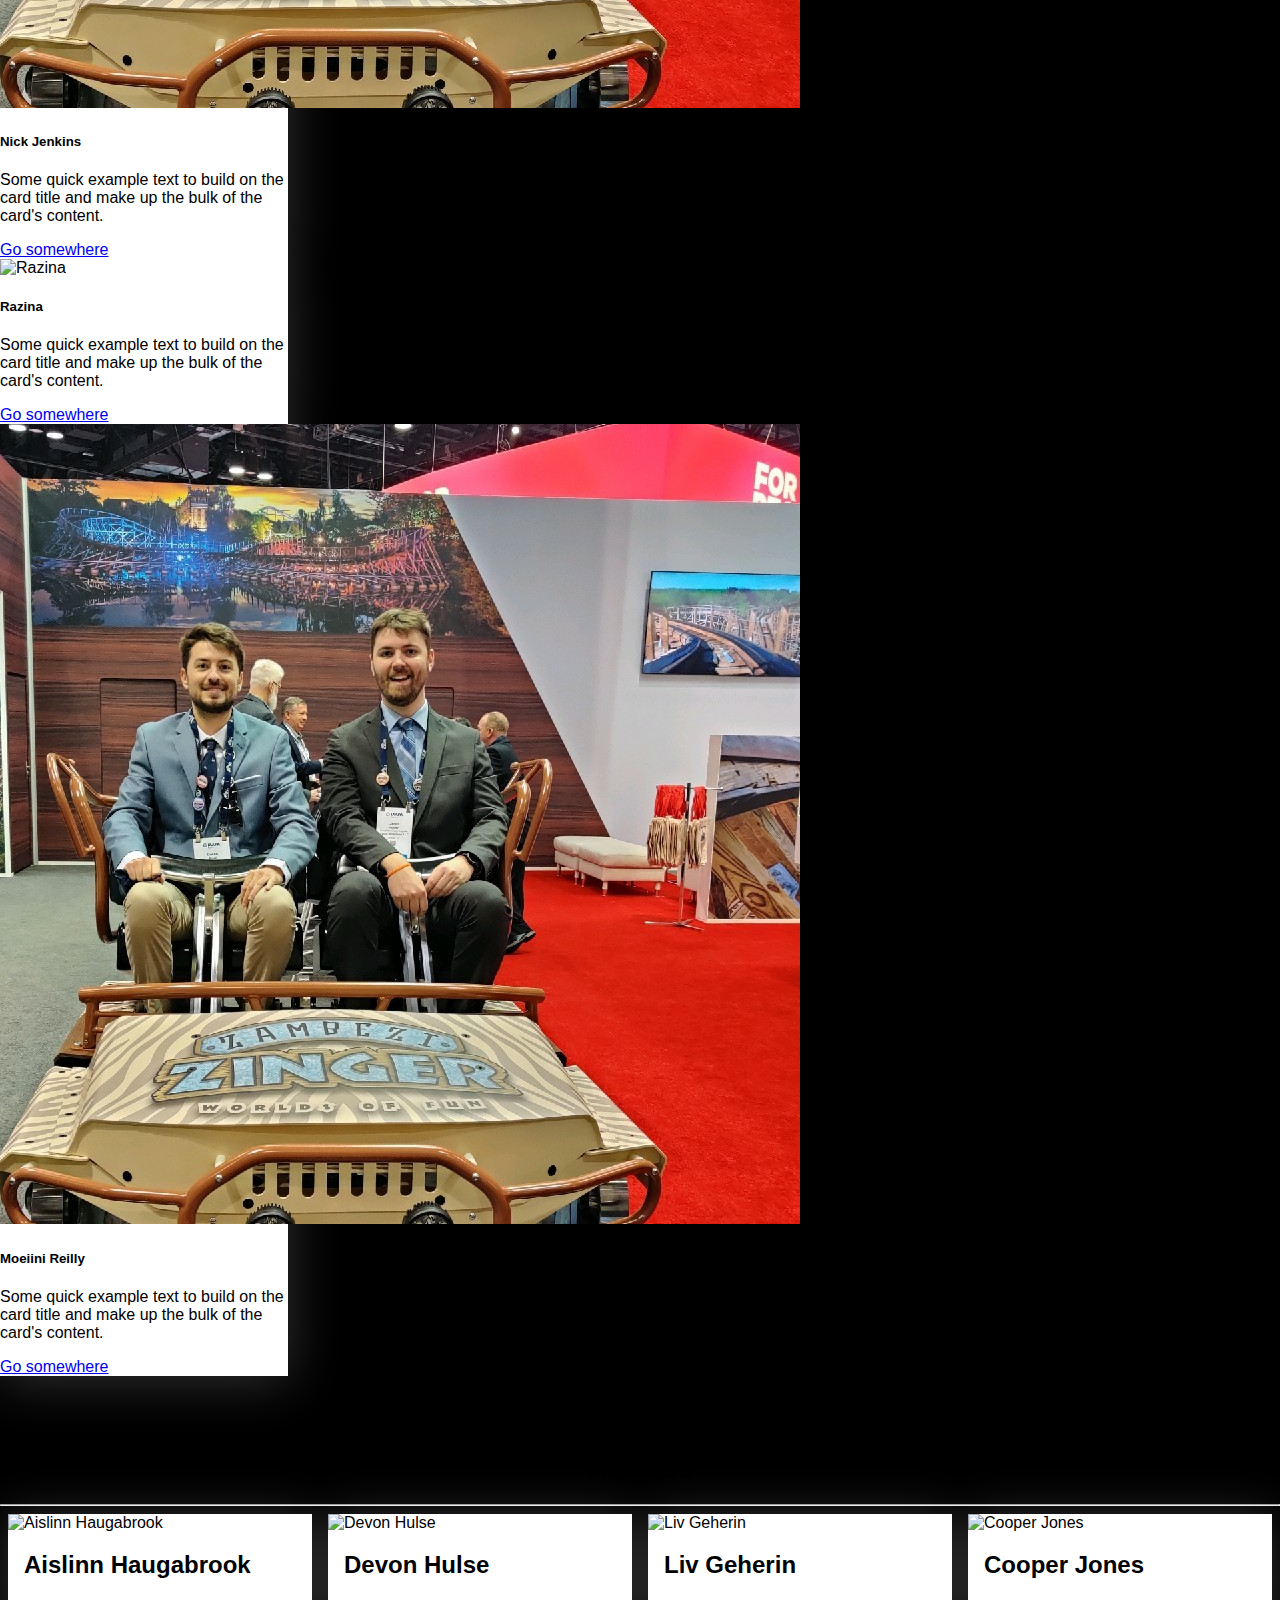
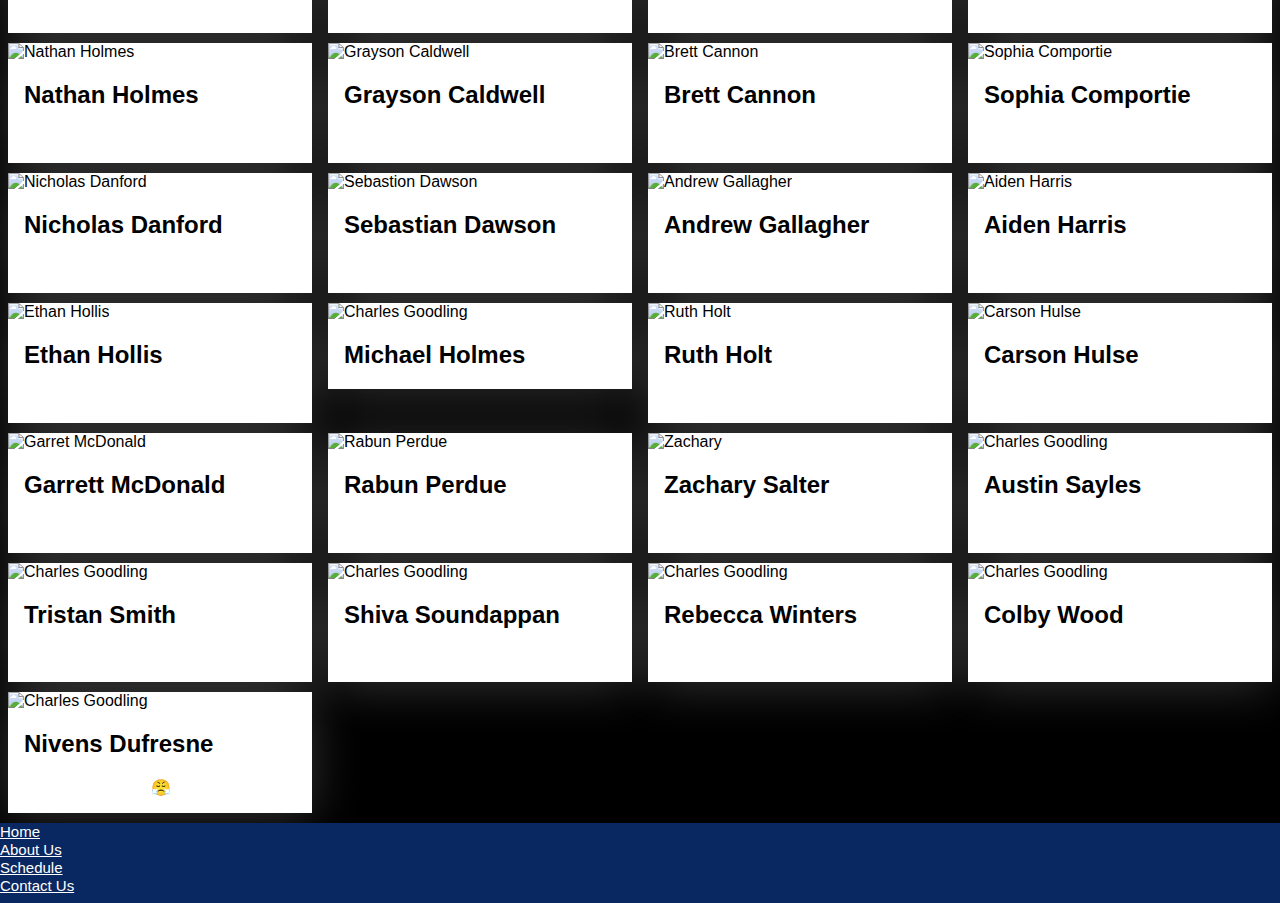
==== commit 61ee332e: "about" ====
--- a/about.html
+++ b/about.html
@@ -6,17 +6,20 @@
   <link rel ="stylesheet" href="FLCSS/about.css">
 <meta name="viewport" content="width=device-width, initial-scale=1">
 
-
+<meta charset="utf-8">
+<meta name="viewport" content="width=device-width, initial-scale=1">
+
+<link href="https://cdn.jsdelivr.net/npm/bootstrap@5.3.0-alpha1/dist/css/bootstrap.min.css" rel="stylesheet" integrity="sha384-GLhlTQ8iRABdZLl6O3oVMWSktQOp6b7In1Zl3/Jr59b6EGGoI1aFkw7cmDA6j6gD" crossorigin="anonymous">
 </head>
 
 <!--Nav Bar-->
 <body>
- <div class="topnav">
+  <div class="topnav">
     <a href="./index.html">Home</a>
     <a class="active" href="./about.html">About</a>
     <a href="./Schedule.html">Schedule</a>
     <a href="./contact.html">Contact</a>
-  </div>
+</div>
 
   <!--Main Header-->
 <div class="about-section">
@@ -29,14 +32,134 @@
 <!--Seocond Headers-->
 
 <h1 style= "color: grey;text-align:center">Our Team</h1>
-<h2 style= "color: white;text-align:center">Mentors</h2>
-<hr style="size: 50%; color: rgb(9,39,96);">
-
-
+<h2 style= "text-align:center">Mentors</h2>
+<hr style="color: rgb(9,39,96);">
+
+
+<!-- bootstrap ex-->
 <div class="row">
+<div class="card" style="width: 18rem;">
+  <img src="images/mentors/jared.jpeg" class="card-img-top" alt="Jared Homer">
+  <div class="card-body">
+    <h5 class="card-title">Jared Homer</h5>
+    <p class="card-text">Some quick example text to build on the card title and make up the bulk of the card's content.</p>
+    <a href="#" class="btn btn-primary">Go somewhere</a>
+  </div>
+</div>
+
+<div class="card" style="width: 18rem;">
+  <img src="images/mentors/marcoux.jpg" class="card-img-top" alt="Marcoux">
+  <div class="card-body">
+    <h5 class="card-title">Michael Marcoux</h5>
+    <p class="card-text">Some quick example text to build on the card title and make up the bulk of the card's content.</p>
+    <a href="#" class="btn btn-primary">Go somewhere</a>
+  </div>
+</div>
+
+<div class="card" style="width: 18rem;">
+  <img src="images/mentors/lopez.jpeg" class="card-img-top" alt="Lopez">
+  <div class="card-body">
+    <h5 class="card-title">Edgar Lopez</h5>
+    <p class="card-text">This is Mr. Lopez. He is an ASE certified automotive technician empoloyed with CGTC. He teaches automotive at HCCA during the school year and teaches at CGTC during the summer. This is his first year as leadership for robotics and it has been educational and fun.</p>
+    <a href="#" class="btn btn-primary">Go somewhere</a>
+  </div>
+</div>
+
+<div class="card" style="width: 18rem;">
+  <img src="images/mentors/c4.jpeg" class="card-img-top" alt="c4">
+  <div class="card-body">
+    <h5 class="card-title">Charles Goodling</h5>
+    <p class="card-text">Cloud Infrastructure Automation Architect and Cyber Operations Army Reservist NCO with 7+ years of proven experience in Information Technology. Hold 20 Industry Certifications ( CISSP, CEH, Security+ ). Has a love of teaching, mentoring, and getting involved with the community.</p>
+    <a href="#" class="btn btn-primary">Go somewhere</a>
+  </div>
+</div>
+
+<div class="card" style="width: 18rem;">
+  <img src="images/mentors/Haugabrook1.jpeg" class="card-img-top" alt="Antoinette Haugabrook">
+  <div class="card-body">
+    <h5 class="card-title">Jared Homer</h5>
+    <p class="card-text">Some quick example text to build on the card title and make up the bulk of the card's content.</p>
+    <a href="#" class="btn btn-primary">Go somewhere</a>
+  </div>
+</div>
+
+</div>
+
+<div class="row">
+  <div class="card" style="width: 18rem;">
+    <img src="images/mentors/casey.jpeg" class="card-img-top" alt="Casey Hillstrom">
+    <div class="card-body">
+      <h5 class="card-title">Casey Hillstrom</h5>
+      <p class="card-text">Some quick example text to build on the card title and make up the bulk of the card's content.</p>
+      <a href="#" class="btn btn-primary">Go somewhere</a>
+    </div>
+  </div>
+
+  <div class="card" style="width: 18rem;">
+    <img src="images/mentors/jared.jpeg" class="card-img-top" alt="Deborah Holt">
+    <div class="card-body">
+      <h5 class="card-title">Deborah Holt</h5>
+      <p class="card-text">Some quick example text to build on the card title and make up the bulk of the card's content.</p>
+      <a href="#" class="btn btn-primary">Go somewhere</a>
+    </div>
+  </div>
+
+  <div class="card" style="width: 18rem;">
+    <img src="images/mentors/jared.jpeg" class="card-img-top" alt="Jessica Chapman">
+    <div class="card-body">
+      <h5 class="card-title">Jessica Chapman</h5>
+      <p class="card-text">Some quick example text to build on the card title and make up the bulk of the card's content.</p>
+      <a href="#" class="btn btn-primary">Go somewhere</a>
+    </div>
+  </div>
+
+  <div class="card" style="width: 18rem;">
+    <img src="images/mentors/jared.jpeg" class="card-img-top" alt="Jason Wood">
+    <div class="card-body">
+      <h5 class="card-title">Jason Wood</h5>
+      <p class="card-text">Some quick example text to build on the card title and make up the bulk of the card's content.</p>
+      <a href="#" class="btn btn-primary">Go somewhere</a>
+    </div>
+  </div>
+
+  <div class="card" style="width: 18rem;">
+    <img src="images/mentors/jared.jpeg" class="card-img-top" alt="Nick Jenkins">
+    <div class="card-body">
+      <h5 class="card-title">Nick Jenkins</h5>
+      <p class="card-text">Some quick example text to build on the card title and make up the bulk of the card's content.</p>
+      <a href="#" class="btn btn-primary">Go somewhere</a>
+    </div>
+  </div>
+
+</div>
+
+<div  class="row">
+  <div class="card" style="width: 18rem;">
+    <img src="images/mentors/razina.jpeg" class="card-img-top" alt="Razina">
+    <div class="card-body">
+      <h5 class="card-title">Razina</h5>
+      <p class="card-text">Some quick example text to build on the card title and make up the bulk of the card's content.</p>
+      <a href="#" class="btn btn-primary">Go somewhere</a>
+    </div>
+  </div>
+
+  <div class="card" style="width: 18rem;">
+    <img src="images/mentors/jared.jpeg" class="card-img-top" alt="Moeiini Reilly">
+    <div class="card-body">
+      <h5 class="card-title">Moeiini Reilly</h5>
+      <p class="card-text">Some quick example text to build on the card title and make up the bulk of the card's content.</p>
+      <a href="#" class="btn btn-primary">Go somewhere</a>
+    </div>
+  </div>
+
+</div>
+
+
+
+  <!---
   <div class="column">
     <div class="card">
-      <img src="images/mentors/jared.jpeg" alt="Jared Homer" style="width:100%">
+      <img src="images/mentors/jared.jpeg" alt="Jared Homer" style="width:100%" class="responsive">
       <div class="container">
         <h2>Jared Homer</h2>
         <p class="title">(Right)</p>
@@ -47,7 +170,7 @@
 
   <div class="column">
     <div class="card">
-      <img src="images/mentors/marcoux.jpg" alt="Michael Marcoux" style="width:100%">
+      <img src="images/mentors/marcoux.jpg" alt="Michael Marcoux" style="width:100%" class="responsive">
       <div class="container">
         <h2>Michael Marcoux</h2>
         <p class="title"></p>
@@ -60,10 +183,10 @@
   
   <div class="column">
     <div class="card">
-      <img src="images/mentors/lopez.png" alt="Edgar Lopez" style="width:100%">
+      <img src="images/mentors/lopez.jpeg" alt="Edgar Lopez" style="width:100%" class="responsive">
       <div class="container">
         <h2>Edgar Lopez</h2>
-        <p class="title">(Right)</p>
+        <p class="title">(Middle)</p>
         <p> This is Mr. Lopez. He is an ASE certified automotive technician empoloyed with CGTC. He teaches automotive at HCCA during the school year and teaches at CGTC during the summer. This is his first year as leadership for robotics and it has been educational and fun.  </p>
         <p>john@example.com</p>
         <p><button class="button">Contact</button></p>
@@ -74,7 +197,7 @@
 
 <div class="column">
   <div class="card">
-    <img src="images/mentors/c4.jpeg" alt="Charles Goodling" style="width:100%">
+    <img src="images/mentors/c4.jpeg" alt=" GoodCharlesling" style="width:100%" class="responsive">
     <div class="container">
       <h2>Charles Goodling</h2>
       <p class="title"></p>
@@ -89,7 +212,7 @@
 <div class="row">
 <div class="column">
   <div class="card">
-    <img src="images/mentors/marcoux.jpg" alt="Charles Goodling" style="width:100%">
+    <img src="images/nophotofound.jpeg" alt="Adam Smith" style="width:100%" class="responsive">
     <div class="container">
       <h2>Adam Smith</h2>
       <p class="title"></p>
@@ -103,7 +226,7 @@
 
 <div class="column">
   <div class="card">
-    <img src="images/mentors/marcoux.jpg" alt="Charles Goodling" style="width:100%">
+    <img src="images/mentors/Haugabrook1.jpeg" alt="Antoinette Haugabrook" style="width:100%" class="responsive">
     <div class="container">
       <h2>Antoinette Haugabrook</h2>
       <p class="title"></p>
@@ -114,10 +237,23 @@
   </div>
 </div>
 
-
-<div class="column">
-  <div class="card">
-    <img src="images/mentors/marcoux.jpg" alt="Charles Goodling" style="width:100%">
+<div class="column">
+  <div class="card">
+    <img src="images/mentors/" alt="Casey Hillstrom" style="width:100%" class="responsive">
+    <div class="container">
+      <h2>Casey Hillstrom</h2>
+      <p class="title"></p>
+      <p>  </p>
+      <p>john@example.com</p>
+      <p><button class="button">Contact</button></p>
+    </div>
+  </div>
+</div>
+
+
+<div class="column">
+  <div class="card">
+    <img src="images/nophotofound.jpeg" alt="Deborah Holt" style="width:100%" class="responsive">
     <div class="container">
       <h2>Deborah Holt</h2>
       <p class="title"></p>
@@ -131,7 +267,7 @@
 
 <div class="column">
   <div class="card">
-    <img src="images/mentors/marcoux.jpg" alt="Charles Goodling" style="width:100%">
+    <img src="images/nophotofound.jpeg" alt="Jessica Chapman" style="width:100%" class="responsive">
     <div class="container">
       <h2>Jessica Chapman</h2>
       <p class="title"></p>
@@ -146,7 +282,7 @@
 <div class="row">
 <div class="column">
   <div class="card">
-    <img src="images/mentors/marcoux.jpg" alt="Charles Goodling" style="width:100%">
+    <img src="images/nophotofound.jpeg" alt="Jason Wood" style="width:100%" class="responsive">
     <div class="container">
       <h2> Jason Wood</h2>
       <p class="title"></p>
@@ -160,7 +296,7 @@
 
 <div class="column">
   <div class="card">
-    <img src="images/mentors/marcoux.jpg" alt="Charles Goodling" style="width:100%">
+    <img src="images/nophotofound.jpeg" alt="Nick Jenkins" style="width:100%" class="responsive">
     <div class="container">
       <h2>Nick Jenkins</h2>
       <p class="title"></p>
@@ -174,7 +310,7 @@
 
 <div class="column">
   <div class="card">
-    <img src="images/mentors/marcoux.jpg" alt="Charles Goodling" style="width:100%">
+    <img src="images/nophotofound.jpeg" alt="Razina" style="width:100%" class="responsive">
     <div class="container">
       <h2>Razina</h2>
       <p class="title"></p>
@@ -187,7 +323,7 @@
 
 <div class="column">
   <div class="card">
-    <img src="images/mentors/marcoux.jpg" alt="Charles Goodling" style="width:100%">
+    <img src="images/nophotofound.jpeg" alt="Moeiini Reilly" style="width:100%" class="responsive">
     <div class="container">
       <h2>Moeiini Reilly</h2>
       <p class="title"></p>
@@ -196,236 +332,322 @@
       <p><button class="button">Contact</button></p>
     </div>
   </div>
-</div>
-
-
-
-
-
-
-</div>
+</div> -->
+
+
+
+
+
+
+
 
 <!--Students-->
   <h1> &emsp;</h1>
-<h2 style= "color:white;text-align:center">Students</h2>
+<h2 style= "text-align:center">Members</h2>
 <hr>
 
 <div class="column">
   <div class="card">
-    <img src="images/mentors/marcoux.jpg" alt="Charles Goodling" style="width:100%">
-    <div class="container">
-      <h2>Aislinn Haugabrook</h2>
-      <p class="title"></p>
-      <p>President  </p>
-    </div>
-  </div>
-</div>
-
-
-<div class="column">
-  <div class="card">
-    <img src="images/mentors/marcoux.jpg" alt="Charles Goodling" style="width:100%">
-    <div class="container">
-      <h2>Devin Hulse</h2>
-      <p class="title"></p>
-      <p>Vice President</p>
-    </div>
-  </div>
-</div>
-
-
-<div class="column">
-  <div class="card">
-    <img src="images/mentors/marcoux.jpg" alt="Charles Goodling" style="width:100%">
-    <div class="container">
-      <h2>Liv Geherin</h2>
-      <p class="title"></p>
-      <p> Safety and Health Officer </p>
-    </div>
-  </div>
-</div>
-
-<div class="column">
-  <div class="card">
-    <img src="images/mentors/marcoux.jpg" alt="Charles Goodling" style="width:100%">
-    <div class="container">
-      <h2>Cooper</h2>
-      <p class="title"></p>
-      <p> Cooper</p>
-    </div>
-  </div>
-</div>
-
-<div class="column">
-  <div class="card">
-    <img src="images/mentors/marcoux.jpg" alt="Charles Goodling" style="width:100%">
-    <div class="container">
-      <h2>Nathan</h2>
-      <p class="title"></p>
-      <p> Cad Guy</p>
-    </div>
-  </div>
-</div>
-
-<div class="column">
-  <div class="card">
-    <img src="images/mentors/marcoux.jpg" alt="Charles Goodling" style="width:100%">
-    <div class="container">
-      <h2>Razina</h2>
-      <p class="title"></p>
-    </div>
-  </div>
-</div>
-
-<div class="column">
-  <div class="card">
-    <img src="images/mentors/marcoux.jpg" alt="Charles Goodling" style="width:100%">
-    <div class="container">
-      <h2>Razina</h2>
-      <p class="title"></p>
-    </div>
-  </div>
-</div>
-
-<div class="column">
-  <div class="card">
-    <img src="images/mentors/marcoux.jpg" alt="Charles Goodling" style="width:100%">
-    <div class="container">
-      <h2>Razina</h2>
-      <p class="title"></p>
-    </div>
-  </div>
-</div>
-
-<div class="column">
-  <div class="card">
-    <img src="images/mentors/marcoux.jpg" alt="Charles Goodling" style="width:100%">
-    <div class="container">
-      <h2>Razina</h2>
-      <p class="title"></p>
-    </div>
-  </div>
-</div>
-
-<div class="column">
-  <div class="card">
-    <img src="images/mentors/marcoux.jpg" alt="Charles Goodling" style="width:100%">
-    <div class="container">
-      <h2>Razina</h2>
-      <p class="title"></p>
-    </div>
-  </div>
-</div>
-
-<div class="column">
-  <div class="card">
-    <img src="images/mentors/marcoux.jpg" alt="Charles Goodling" style="width:100%">
-    <div class="container">
-      <h2>Razina</h2>
-      <p class="title"></p>
-    </div>
-  </div>
-</div>
-
-<div class="column">
-  <div class="card">
-    <img src="images/mentors/marcoux.jpg" alt="Charles Goodling" style="width:100%">
-    <div class="container">
-      <h2>Razina</h2>
-      <p class="title"></p>
-    </div>
-  </div>
-</div>
-
-<div class="column">
-  <div class="card">
-    <img src="images/mentors/marcoux.jpg" alt="Charles Goodling" style="width:100%">
-    <div class="container">
-      <h2>Razina</h2>
-      <p class="title"></p>
-    </div>
-  </div>
-</div>
-
-<div class="column">
-  <div class="card">
-    <img src="images/mentors/marcoux.jpg" alt="Charles Goodling" style="width:100%">
-    <div class="container">
-      <h2>Razina</h2>
-      <p class="title"></p>
-    </div>
-  </div>
-</div>
-
-<div class="column">
-  <div class="card">
-    <img src="images/mentors/marcoux.jpg" alt="Charles Goodling" style="width:100%">
-    <div class="container">
-      <h2>Razina</h2>
-      <p class="title"></p>
-    </div>
-  </div>
-</div>
-
-<div class="column">
-  <div class="card">
-    <img src="images/mentors/marcoux.jpg" alt="Charles Goodling" style="width:100%">
-    <div class="container">
-      <h2>Razina</h2>
-      <p class="title"></p>
-    </div>
-  </div>
-</div>
-
-<div class="column">
-  <div class="card">
-    <img src="images/mentors/marcoux.jpg" alt="Charles Goodling" style="width:100%">
-    <div class="container">
-      <h2>Razina</h2>
-      <p class="title"></p>
-    </div>
-  </div>
-</div>
-
-<div class="column">
-  <div class="card">
-    <img src="images/mentors/marcoux.jpg" alt="Charles Goodling" style="width:100%">
-    <div class="container">
-      <h2>Razina</h2>
-      <p class="title"></p>
-    </div>
-  </div>
-</div>
-
-<div class="column">
-  <div class="card">
-    <img src="images/mentors/marcoux.jpg" alt="Charles Goodling" style="width:100%">
-    <div class="container">
-      <h2>Razina</h2>
-      <p class="title"></p>
-    </div>
-  </div>
-</div>
-
-<div class="column">
-  <div class="card">
-    <img src="images/mentors/marcoux.jpg" alt="Charles Goodling" style="width:100%">
-    <div class="container">
-      <h2>Razina</h2>
-      <p class="title"></p>
-    </div>
-  </div>
-</div>
-
-<div class="column">
-  <div class="card">
-    <img src="images/mentors/marcoux.jpg" alt="Charles Goodling" style="width:100%">
-    <div class="container">
-      <h2>Razina</h2>
-      <p class="title"></p>
-    </div>
-  </div>
-</div>
+    <div class="img">
+    <img src="images/Students/aislinn.jpeg" alt="Aislinn Haugabrook" class="responsive" style="width:100%">
+     <div class="container">
+        <h2>Aislinn Haugabrook</h2>
+      <p class="title">President (Right)</p>
+    </div>
+   </div>
+  </div>
+</div>
+
+
+<div class="column">
+  <div class="card">
+    <div class="img">
+    <img src="images/Students/devon.jpeg" alt="Devon Hulse" class="responsive" style="width:100%">
+     <div class="container">
+        <h2>Devon Hulse</h2>
+      <p class="title"> Vice President</p>
+    </div>
+   </div>
+  </div>
+</div>
+
+
+<div class="column">
+  <div class="card">
+    <div class="img">
+    <img src="images/Students/liv.jpeg" alt="Liv Geherin" class="responsive" style="width:100%">
+     <div class="container">
+        <h2>Liv Geherin</h2>
+      <p class="title"> Safety and Health Officer </p>
+    </div>
+   </div>
+  </div>
+</div>
+
+<div class="column">
+  <div class="card">
+    <div class="img">
+     <img src="images/Students/cooper2.jpeg" alt="Cooper Jones" class="responsive" style="width:100%">
+      <div class="container">
+      <h2>Cooper Jones</h2>
+      <p class="title">(Left)</p>
+    </div>
+   </div>
+  </div>
+</div>
+
+<div class="column">
+  <div class="card">
+    <div class="img">
+     <img src="images/Students/nathan.jpeg" alt="Nathan Holmes" class="responsive" style="width:100%">
+      <div class="container">
+      <h2>Nathan Holmes</h2>
+      <p class="title">C.A.D</p>
+    </div>
+   </div>
+  </div>
+</div>
+
+<div class="column">
+  <div class="card">
+    <div class="img">
+     <img src="images/Students/grayson.jpeg" alt="Grayson Caldwell" class="responsive" style="width:100%">
+      <div class="container">
+      <h2>Grayson Caldwell</h2>
+      <p class="title">Floor / Game Design</p>
+    </div>
+  </div>
+ </div>
+</div>
+
+<div class="column">
+  <div class="card">
+    <div class="img">
+     <img src="images/nophotofound.jpeg" alt="Brett Cannon" class="responsive" style="width:100%">
+      <div class="container">
+      <h2>Brett Cannon</h2>
+      <p class="title"> Software Development</p>
+    </div>
+   </div>
+  </div>
+</div>
+
+<div class="column">
+  <div class="card">
+    <div class="img">
+     <img src="images/Students/sophia.jpeg" alt="Sophia Comportie" class="responsive" style="width:100%">
+      <div class="container">
+      <h2>Sophia Comportie</h2>
+      <p class="title"> Software Development (Left)</p>
+    </div>
+   </div>
+  </div>
+</div>
+
+<div class="column">
+  <div class="card">
+    <div class="img">
+     <img src="images/Students/nick.jpeg" alt="Nicholas Danford" class="responsive" style="width:100%">
+      <div class="container">
+      <h2>Nicholas Danford</h2>
+      <p class="title"> C.A.D </p>
+    </div>
+   </div>
+  </div>
+</div>
+
+<div class="column">
+  <div class="card">
+    <div class="img">
+     <img src="images/Students/sebastion.jpeg" alt="Sebastion Dawson" class="responsive" style="width:100%">
+      <div class="container">
+      <h2>Sebastian Dawson</h2>
+      <p class="title">C.A.D (Right)</p>
+    </div>
+   </div>
+  </div>
+</div>
+
+<div class="column">
+  <div class="card">
+    <div class="img">
+     <img src="images/Students/andrew.jpeg" alt="Andrew Gallagher" class="responsive" style="width:100%">
+      <div class="container">
+      <h2>Andrew Gallagher</h2>
+      <p class="title">(Left)</p>
+    </div>
+   </div>
+  </div>
+</div>
+
+<div class="column">
+  <div class="card">
+    <div class="img">
+     <img src="images/Students/aiden.jpeg" alt="Aiden Harris" class="responsive" style="width:100%">
+      <div class="container">
+      <h2>Aiden Harris</h2>
+      <p class="title">(Left)</p>
+    </div>
+   </div>
+  </div>
+</div>
+
+<div class="column">
+  <div class="card">
+    <div class="img">
+     <img src="images/Students/ethan.jpeg" alt="Ethan Hollis" class="responsive" style="width:100%">
+      <div class="container">
+      <h2>Ethan Hollis</h2>
+      <p class="title">Floor / Game Design (Left)</p>
+    </div>
+   </div>
+  </div>
+</div>
+
+<div class="column">
+  <div class="card">
+    <div class="img">
+     <img src="images/nophotofound.jpeg" alt="Charles Goodling" class="responsive" style="width:100%">
+      <div class="container">
+      <h2>Michael Holmes</h2>
+      <p class="title"> </p>
+    </div>
+   </div>
+  </div>
+</div>
+
+<div class="column">
+  <div class="card">
+    <div class="img">
+     <img src="images/Students/ruth.jpeg" alt="Ruth Holt" class="responsive" style="width:100%">
+      <div class="container">
+      <h2>Ruth Holt</h2>
+      <p class="title"> Floor / Game Design</p>
+    </div>
+   </div>
+  </div>
+</div>
+
+<div class="column">
+  <div class="card">
+    <div class="img">
+     <img src="images/Students/carson.jpeg" alt="Carson Hulse" class="responsive" style="width:100%">
+      <div class="container">
+      <h2>Carson Hulse</h2>
+      <p class="title"> Everthing Except Software</p>
+    </div>
+   </div>
+  </div>
+</div>
+
+<div class="column">
+  <div class="card">
+    <div class="img">
+     <img src="images/nophotofound.jpeg" alt="Garret McDonald" class="responsive" style="width:100%">
+      <div class="container">
+      <h2>Garrett McDonald</h2>
+      <p class="title"> C.A.D</p>
+    </div>
+   </div>
+  </div>
+</div>
+
+<div class="column">
+  <div class="card">
+    <div class="img">
+     <img src="images/Students/rabun.jpeg" alt="Rabun Perdue" class="responsive" style="width:100%">
+      <div class="container">
+      <h2>Rabun Perdue</h2>
+      <p class="title"> Floor / Game Design (Right)</p>
+    </div>
+   </div>
+  </div>
+</div>
+
+<div class="column">
+  <div class="card">
+    <div class="img">
+     <img src="images/Students/zachary.jpeg" alt="Zachary" class="responsive" style="width:100%">
+      <div class="container">
+      <h2>Zachary Salter</h2>
+      <p class="title">(Middle Right)</p>
+    </div>
+   </div>
+  </div>
+</div>
+
+<div class="column">
+  <div class="card">
+    <div class="img">
+     <img src="images/nophotofound.jpeg" alt="Charles Goodling" class="responsive" style="width:100%">
+      <div class="container">
+      <h2>Austin Sayles</h2>
+      <p class="title"> Floor / Game Design</p>
+    </div>
+   </div>
+  </div>
+</div>
+
+<div class="column">
+  <div class="card">
+    <div class="img">
+     <img src="images/nophotofound.jpeg" alt="Charles Goodling" class="responsive" style="width:100%">
+      <div class="container">
+      <h2>Tristan Smith</h2>
+      <p class="title"> Safty Officer 2???</p>
+    </div>
+   </div>
+  </div>
+</div>
+
+<div class="column">
+  <div class="card">
+    <div class="img">
+     <img src="images/Students/shiva.jpeg" alt="Charles Goodling" class="responsive" style="width:100%">
+      <div class="container">
+      <h2>Shiva Soundappan</h2>
+      <p class="title">(Left)</p>
+    </div>
+   </div>
+  </div>
+</div>
+
+<div class="column">
+  <div class="card">
+    <div class="img">
+     <img src="images/nophotofound.jpeg" alt="Charles Goodling" class="responsive" style="width:100%">
+      <div class="container">
+      <h2>Rebecca Winters</h2>
+      <p class="title"> Floor / Game Design </p>
+    </div>
+   </div>
+  </div>
+</div>
+
+<div class="column">
+  <div class="card">
+    <div class="img">
+     <img src="images/Students/cw.jpeg" alt="Charles Goodling" class="responsive" style="width:100%">
+      <div class="container">
+      <h2>Colby Wood</h2>
+      <p class="title">(Middle)</p>
+    </div>
+   </div>
+  </div>
+</div>
+
+<div class="column">
+  <div class="card">
+    <div class="img">
+    <img src="images/nophotofound.jpeg" alt="Charles Goodling" class="responsive" style="width:100%">
+     <div class="container">
+        <h2>Nivens Dufresne</h2>
+      <p class="title"> Built this Website 😤</p>
+    </div>
+   </div>
+  </div>
+</div>
+
 
 
 
@@ -435,7 +657,7 @@
 
 
 <!--Scroll To Top-->
-<button onclick="topFunction()" id="myBtn" title="Go to top">&#8593</button>
+<button onclick="topFunction()" id="myBtn" title="Go to top">&#8593;</button>
 
 <script>
 // Get the button
@@ -465,11 +687,10 @@
 
 
 
-  <footer class="footer">
-    <a  style="font-size: 15px; color: white;" href="./index.html">Home</a><br>
-    <a style="font-size: 15px; color: white;" href="./about.html">About Us</a><br>
-    <a style="font-size: 15px; color: white;" href="./Schedule.html">Schedule</a><br>
-    <a style="font-size: 15px; color: white;" href="./contact.html">Contact Us</a> <br>
+  <footer class="footer"> <a  style="font-size: 15px; color: white;" href="./index.html">Home</a><br>
+    <a style="font-size: 15px; color: white;" href="file:///Users/nivens/Downloads/Robotic/about.html">About Us</a><br>
+    <a style="font-size: 15px; color: white;" href="file:///Users/nivens/Downloads/Robotic/Schedule.html">Schedule</a><br>
+    <a style="font-size: 15px; color: white;" href="file:///Users/nivens/Downloads/Robotic/contact.html">Contact Us</a> <br>
   </footer>
 
 </body>
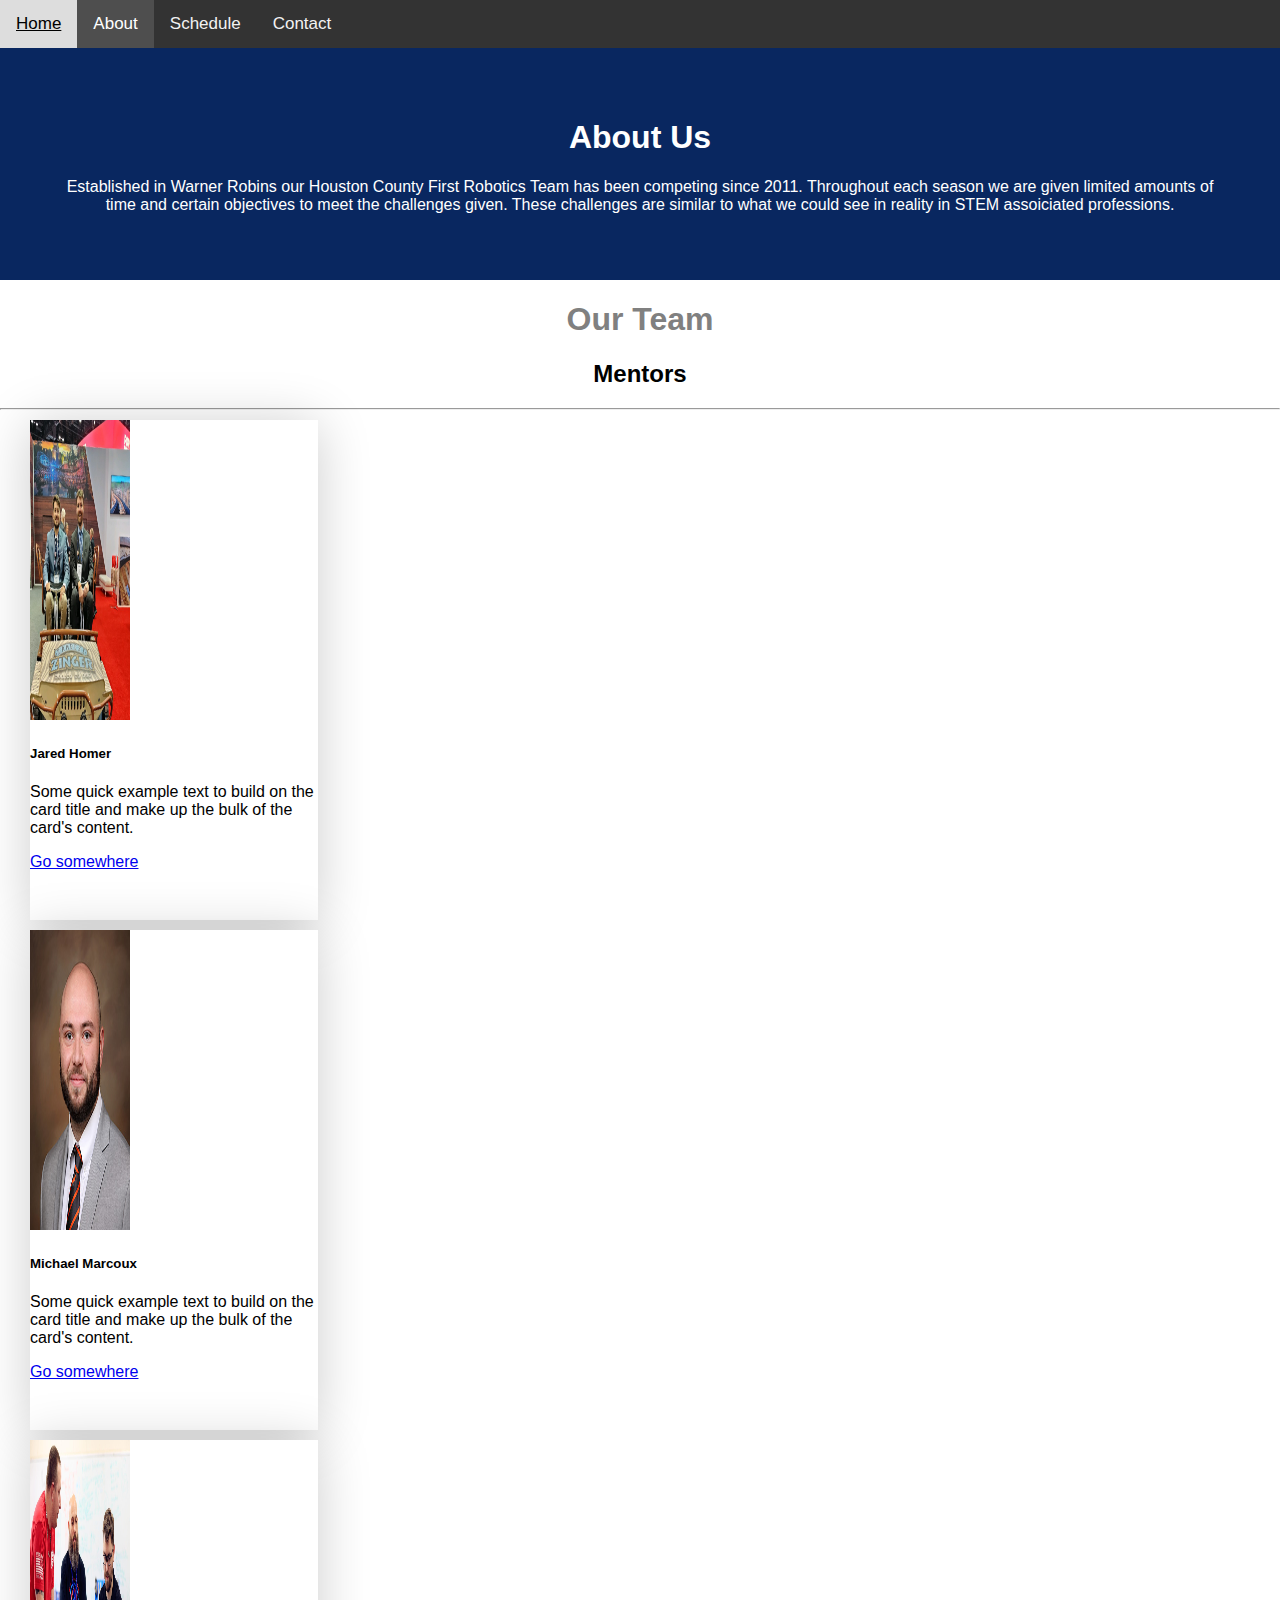
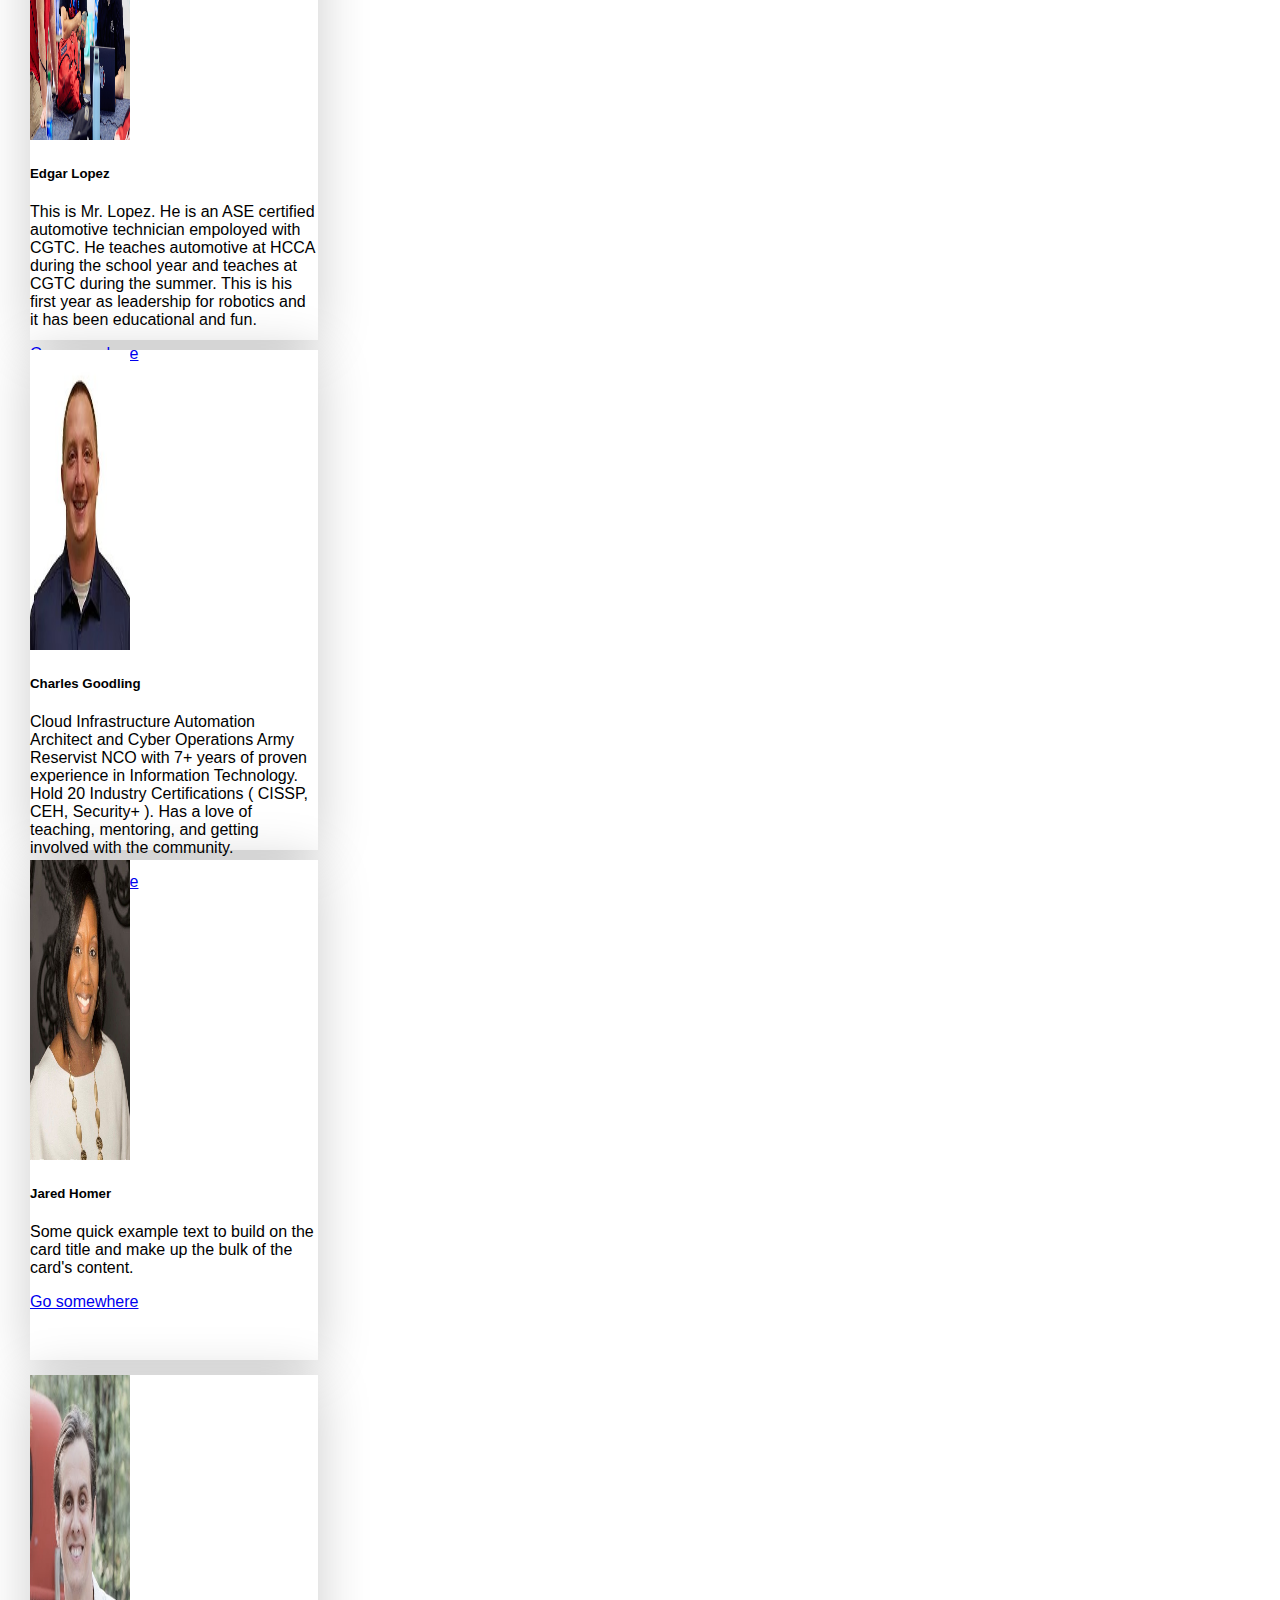
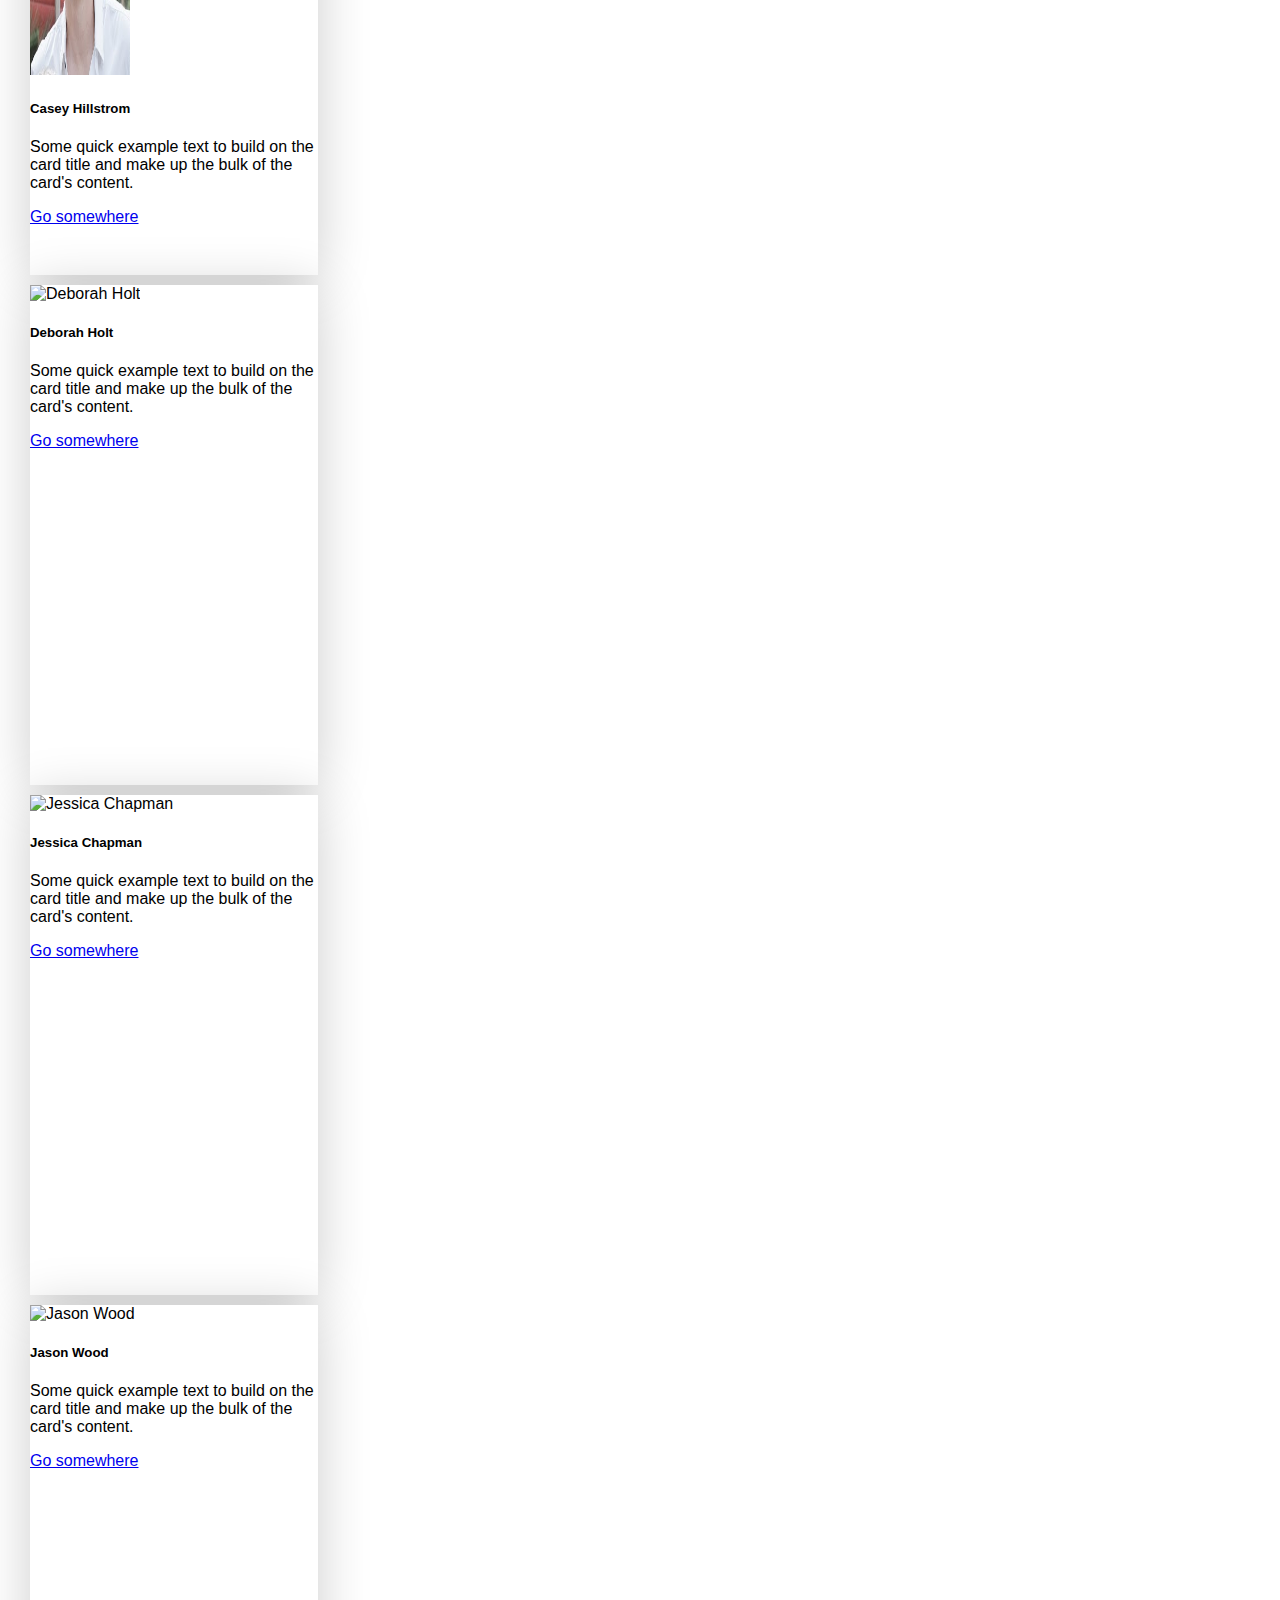
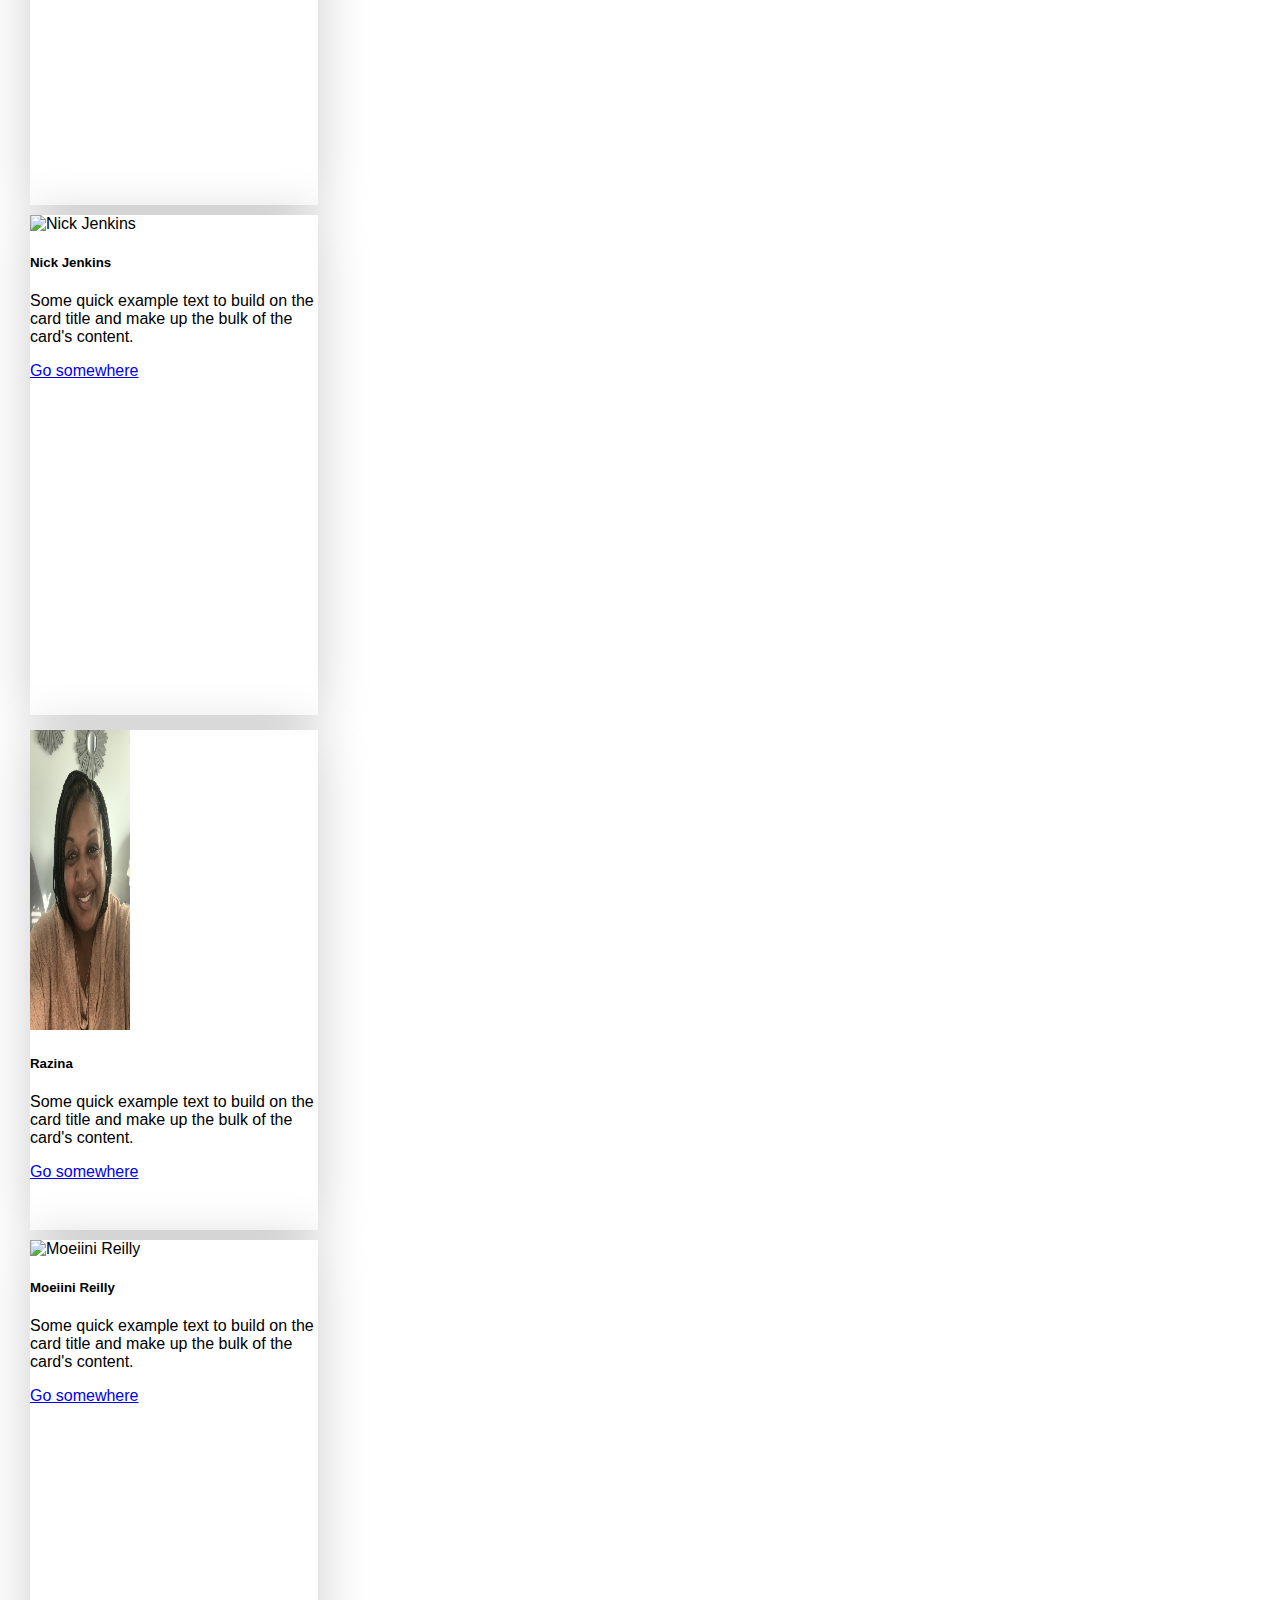
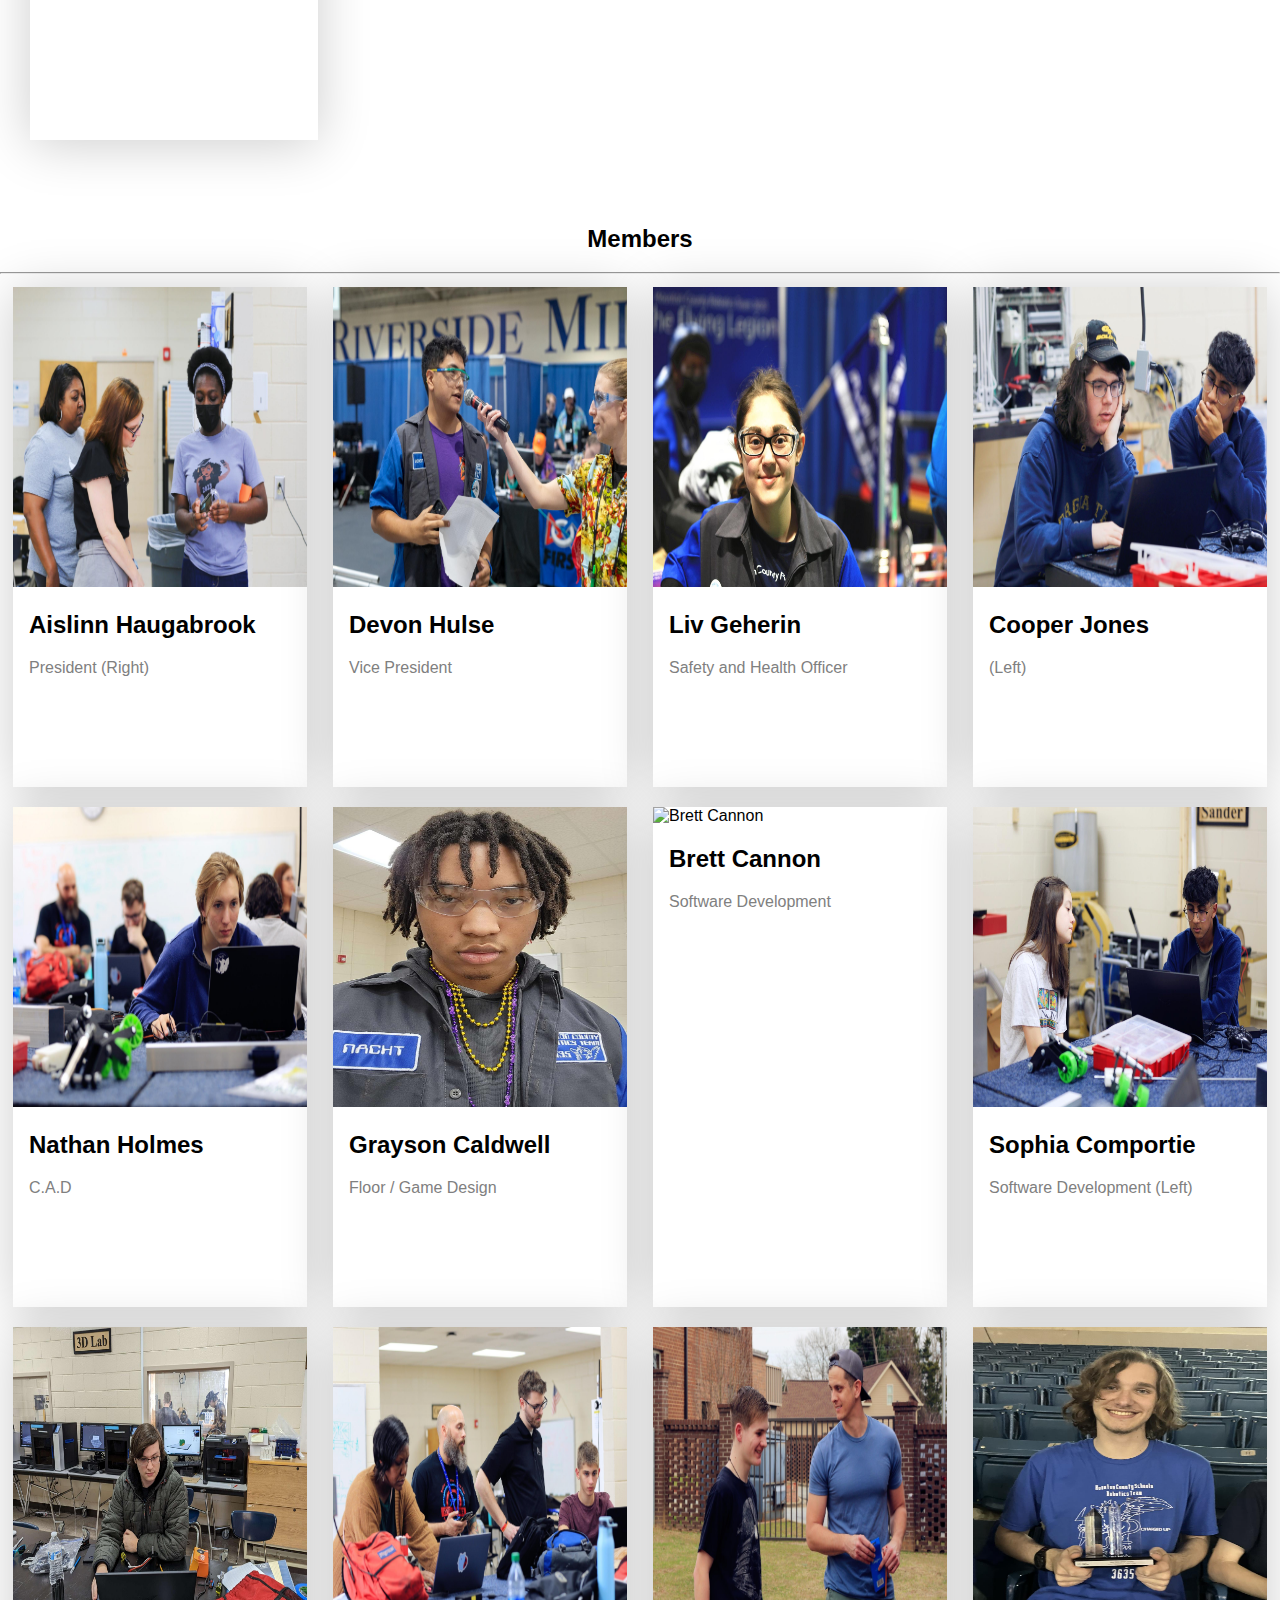
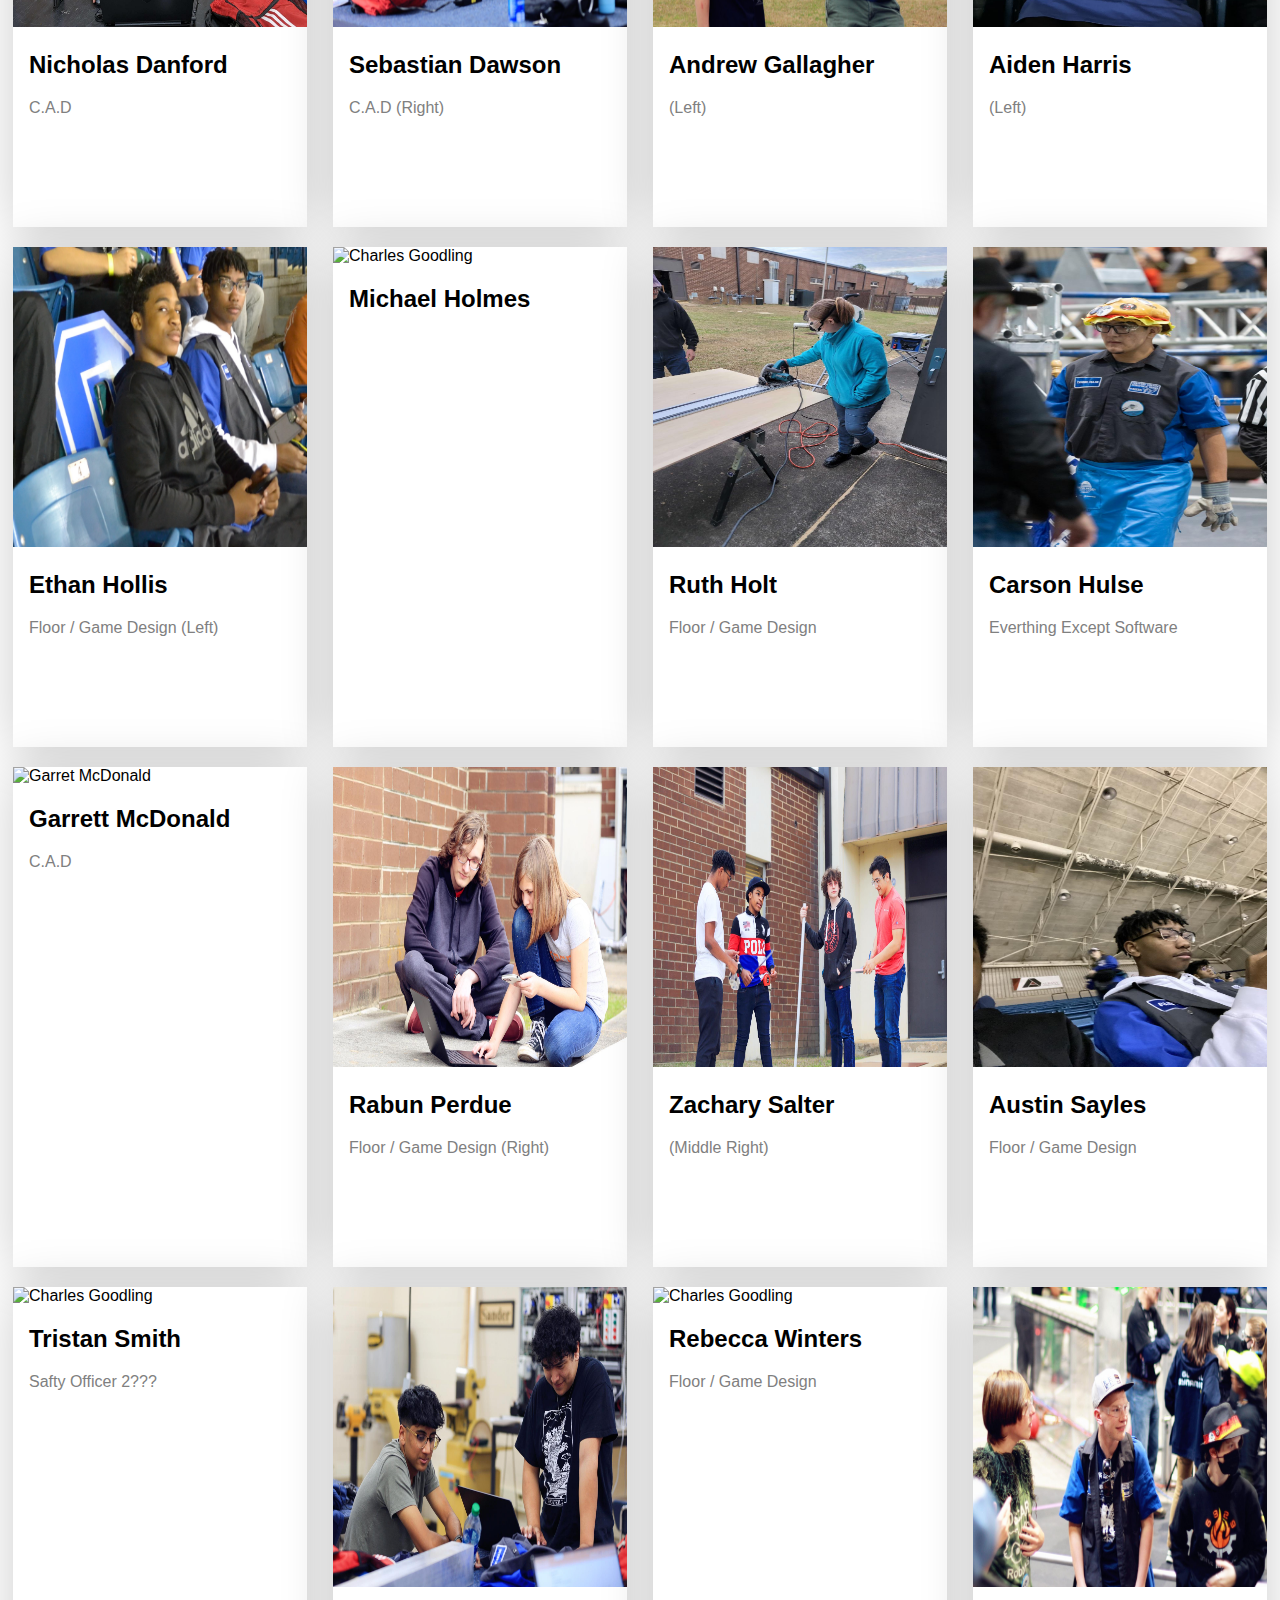
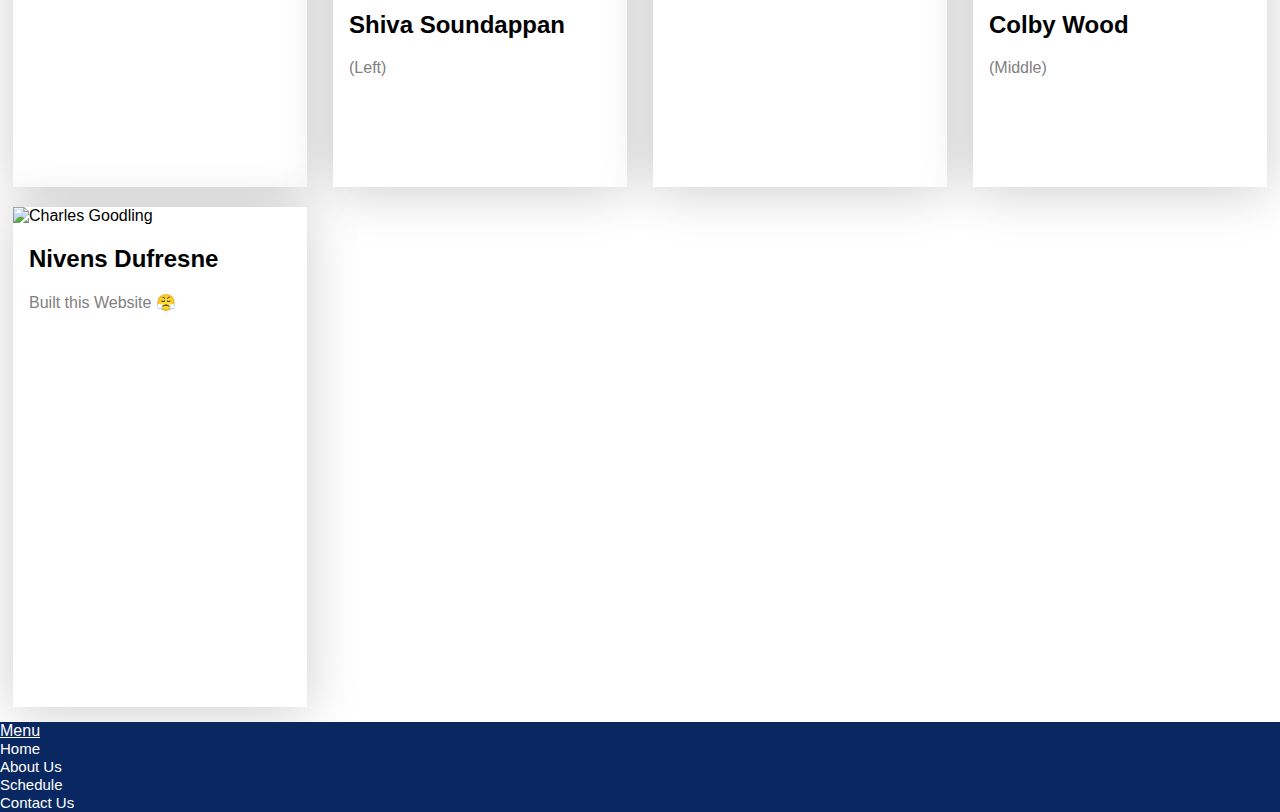
==== commit bf183d3b: "about pg" ====
--- a/about.html
+++ b/about.html
@@ -96,7 +96,7 @@
   </div>
 
   <div class="card" style="width: 18rem;">
-    <img src="images/mentors/jared.jpeg" class="card-img-top" alt="Deborah Holt">
+    <img src="images/nophotofound.jpeg" class="card-img-top" alt="Deborah Holt">
     <div class="card-body">
       <h5 class="card-title">Deborah Holt</h5>
       <p class="card-text">Some quick example text to build on the card title and make up the bulk of the card's content.</p>
@@ -105,7 +105,7 @@
   </div>
 
   <div class="card" style="width: 18rem;">
-    <img src="images/mentors/jared.jpeg" class="card-img-top" alt="Jessica Chapman">
+    <img src="images/nophotofound.jpeg" class="card-img-top" alt="Jessica Chapman">
     <div class="card-body">
       <h5 class="card-title">Jessica Chapman</h5>
       <p class="card-text">Some quick example text to build on the card title and make up the bulk of the card's content.</p>
@@ -114,7 +114,7 @@
   </div>
 
   <div class="card" style="width: 18rem;">
-    <img src="images/mentors/jared.jpeg" class="card-img-top" alt="Jason Wood">
+    <img src="images/nophotofound.jpeg" class="card-img-top" alt="Jason Wood">
     <div class="card-body">
       <h5 class="card-title">Jason Wood</h5>
       <p class="card-text">Some quick example text to build on the card title and make up the bulk of the card's content.</p>
@@ -123,7 +123,7 @@
   </div>
 
   <div class="card" style="width: 18rem;">
-    <img src="images/mentors/jared.jpeg" class="card-img-top" alt="Nick Jenkins">
+    <img src="images/nophotofound.jpeg" class="card-img-top" alt="Nick Jenkins">
     <div class="card-body">
       <h5 class="card-title">Nick Jenkins</h5>
       <p class="card-text">Some quick example text to build on the card title and make up the bulk of the card's content.</p>
@@ -144,7 +144,7 @@
   </div>
 
   <div class="card" style="width: 18rem;">
-    <img src="images/mentors/jared.jpeg" class="card-img-top" alt="Moeiini Reilly">
+    <img src="images/nophotofound.jpeg" class="card-img-top" alt="Moeiini Reilly">
     <div class="card-body">
       <h5 class="card-title">Moeiini Reilly</h5>
       <p class="card-text">Some quick example text to build on the card title and make up the bulk of the card's content.</p>
@@ -153,192 +153,6 @@
   </div>
 
 </div>
-
-
-
-  <!---
-  <div class="column">
-    <div class="card">
-      <img src="images/mentors/jared.jpeg" alt="Jared Homer" style="width:100%" class="responsive">
-      <div class="container">
-        <h2>Jared Homer</h2>
-        <p class="title">(Right)</p>
-        <p>Some text that describes me lorem ipsum ipsum lorem.</p>
-      </div>
-    </div>
-  </div>
-
-  <div class="column">
-    <div class="card">
-      <img src="images/mentors/marcoux.jpg" alt="Michael Marcoux" style="width:100%" class="responsive">
-      <div class="container">
-        <h2>Michael Marcoux</h2>
-        <p class="title"></p>
-        <p>Some text that describes me lorem ipsum ipsum lorem.</p> //about Marcoux
-        <p><button class="button">Contact</button></p>
-      </div>
-    </div>
-  </div>
-
-  
-  <div class="column">
-    <div class="card">
-      <img src="images/mentors/lopez.jpeg" alt="Edgar Lopez" style="width:100%" class="responsive">
-      <div class="container">
-        <h2>Edgar Lopez</h2>
-        <p class="title">(Middle)</p>
-        <p> This is Mr. Lopez. He is an ASE certified automotive technician empoloyed with CGTC. He teaches automotive at HCCA during the school year and teaches at CGTC during the summer. This is his first year as leadership for robotics and it has been educational and fun.  </p>
-        <p>john@example.com</p>
-        <p><button class="button">Contact</button></p>
-      </div>
-    </div>
-  </div>
-
-
-<div class="column">
-  <div class="card">
-    <img src="images/mentors/c4.jpeg" alt=" GoodCharlesling" style="width:100%" class="responsive">
-    <div class="container">
-      <h2>Charles Goodling</h2>
-      <p class="title"></p>
-      <p> Cloud Infrastructure Automation Architect and Cyber Operations Army Reservist NCO with 7+ years of proven experience in Information Technology. Hold 20 Industry Certifications ( CISSP, CEH, Security+ ). Has a love of teaching, mentoring, and getting involved with the community. </p>
-      <p>john@example.com</p>
-      <p><button class="button">Contact</button></p>
-    </div>
-  </div>
-  </div>
-</div>
-
-<div class="row">
-<div class="column">
-  <div class="card">
-    <img src="images/nophotofound.jpeg" alt="Adam Smith" style="width:100%" class="responsive">
-    <div class="container">
-      <h2>Adam Smith</h2>
-      <p class="title"></p>
-      <p>  </p>
-      <p>john@example.com</p>
-      <p><button class="button">Contact</button></p>
-    </div>
-  </div>
-</div>
-
-
-<div class="column">
-  <div class="card">
-    <img src="images/mentors/Haugabrook1.jpeg" alt="Antoinette Haugabrook" style="width:100%" class="responsive">
-    <div class="container">
-      <h2>Antoinette Haugabrook</h2>
-      <p class="title"></p>
-      <p>  </p>
-      <p>john@example.com</p>
-      <p><button class="button">Contact</button></p>
-    </div>
-  </div>
-</div>
-
-<div class="column">
-  <div class="card">
-    <img src="images/mentors/" alt="Casey Hillstrom" style="width:100%" class="responsive">
-    <div class="container">
-      <h2>Casey Hillstrom</h2>
-      <p class="title"></p>
-      <p>  </p>
-      <p>john@example.com</p>
-      <p><button class="button">Contact</button></p>
-    </div>
-  </div>
-</div>
-
-
-<div class="column">
-  <div class="card">
-    <img src="images/nophotofound.jpeg" alt="Deborah Holt" style="width:100%" class="responsive">
-    <div class="container">
-      <h2>Deborah Holt</h2>
-      <p class="title"></p>
-      <p>  </p>
-      <p>john@example.com</p>
-      <p><button class="button">Contact</button></p>
-    </div>
-  </div>
-</div>
-
-
-<div class="column">
-  <div class="card">
-    <img src="images/nophotofound.jpeg" alt="Jessica Chapman" style="width:100%" class="responsive">
-    <div class="container">
-      <h2>Jessica Chapman</h2>
-      <p class="title"></p>
-      <p>  </p>
-      <p>john@example.com</p>
-      <p><button class="button">Contact</button></p>
-    </div>
-  </div>
-</div>
-</div>
-
-<div class="row">
-<div class="column">
-  <div class="card">
-    <img src="images/nophotofound.jpeg" alt="Jason Wood" style="width:100%" class="responsive">
-    <div class="container">
-      <h2> Jason Wood</h2>
-      <p class="title"></p>
-      <p>  </p>
-      <p>john@example.com</p>
-      <p><button class="button">Contact</button></p>
-    </div>
-  </div>
-</div>
-
-
-<div class="column">
-  <div class="card">
-    <img src="images/nophotofound.jpeg" alt="Nick Jenkins" style="width:100%" class="responsive">
-    <div class="container">
-      <h2>Nick Jenkins</h2>
-      <p class="title"></p>
-      <p>  </p>
-      <p>john@example.com</p>
-      <p><button class="button">Contact</button></p>
-    </div>
-  </div>
-</div>
-
-
-<div class="column">
-  <div class="card">
-    <img src="images/nophotofound.jpeg" alt="Razina" style="width:100%" class="responsive">
-    <div class="container">
-      <h2>Razina</h2>
-      <p class="title"></p>
-      <p>  </p>
-      <p>john@example.com</p>
-      <p><button class="button">Contact</button></p>
-    </div>
-  </div>
-</div>
-
-<div class="column">
-  <div class="card">
-    <img src="images/nophotofound.jpeg" alt="Moeiini Reilly" style="width:100%" class="responsive">
-    <div class="container">
-      <h2>Moeiini Reilly</h2>
-      <p class="title"></p>
-      <p>  </p>
-      <p>john@example.com</p>
-      <p><button class="button">Contact</button></p>
-    </div>
-  </div>
-</div> -->
-
-
-
-
-
-
 
 
 <!--Students-->
@@ -579,7 +393,7 @@
 <div class="column">
   <div class="card">
     <div class="img">
-     <img src="images/nophotofound.jpeg" alt="Charles Goodling" class="responsive" style="width:100%">
+     <img src="images/Students/austin.jpeg" alt="Charles Goodling" class="responsive" style="width:100%">
       <div class="container">
       <h2>Austin Sayles</h2>
       <p class="title"> Floor / Game Design</p>
@@ -687,10 +501,12 @@
 
 
 
-  <footer class="footer"> <a  style="font-size: 15px; color: white;" href="./index.html">Home</a><br>
-    <a style="font-size: 15px; color: white;" href="file:///Users/nivens/Downloads/Robotic/about.html">About Us</a><br>
-    <a style="font-size: 15px; color: white;" href="file:///Users/nivens/Downloads/Robotic/Schedule.html">Schedule</a><br>
-    <a style="font-size: 15px; color: white;" href="file:///Users/nivens/Downloads/Robotic/contact.html">Contact Us</a> <br>
+  <footer class="footer"><u>Menu</u>
+    <br>
+    <a  style="font-size: 15px; color: white; text-decoration: none;" href="./index.html">Home</a><br>
+    <a style="font-size: 15px; color: white; text-decoration: none;" href="file:///Users/nivens/Downloads/Robotic/about.html">About Us</a><br>
+    <a style="font-size: 15px; color: white; text-decoration: none;" href="file:///Users/nivens/Downloads/Robotic/Schedule.html">Schedule</a><br>
+    <a style="font-size: 15px; color: white; text-decoration: none;" href="file:///Users/nivens/Downloads/Robotic/contact.html">Contact Us</a> <br>
   </footer>
 
 </body>
--- a/FLCSS/about.css
+++ b/FLCSS/about.css
@@ -1,149 +1,172 @@
 
 /* Scroll To Top*/
 #myBtn {
-    display: none;
-    position: fixed;
-    bottom: 20px;
-    right: 30px;
-    z-index: 99;
-    font-size: 18px;
-    border: none;
-    outline: none;
-    background-color: rgb(9,39,96);
-    color: white;
-    cursor: pointer;
-    padding: 15px;
-    border-radius: 4px;
-  }
-  
-  #myBtn:hover {
-    background-color: #555;
-  }
+  display: none;
+  position: fixed;
+  bottom: 20px;
+  right: 30px;
+  z-index: 99;
+  font-size: 18px;
+  border: none;
+  outline: none;
+  background-color: rgb(9,39,96);
+  color: white;
+  cursor: pointer;
+  padding: 15px;
+  border-radius: 4px;
+}
+
+#myBtn:hover {
+  background-color: #555;
+}
 .content {
-    padding: 0 18px;
-    max-height: 0;
-    overflow: hidden;
-    transition: max-height 0.2s ease-out;
-  }
-  
+  padding: 0 18px;
+  max-height: 0;
+  overflow: hidden;
+  transition: max-height 0.2s ease-out;
+}
+
 body {
-    font-family: Arial, Helvetica, sans-serif;
-  margin: 0;
-    background-repeat: no-repeat;
-    background-attachment: fixed;
-    background-size: 100%;
-    background-color: black;
+  font-family: Arial, Helvetica, sans-serif;
+margin: 0;
+  background-repeat: no-repeat;
+  background-attachment: fixed;
+  background-size: 100%;
+  background-color: white;
 
 }
 
 /*Main Header*/
 
 .about-section {
-    padding: 50px;
-    text-align: center;
-    background-color: rgb(9,39,96);
-    color: white;
+  padding: 50px;
+  text-align: center;
+  background-color: rgb(9,39,96);
+  color: white;
+}
+
+/* Navigation Bar*/
+.topnav {
+  overflow: hidden;
+  background-color: #333;
+}
+
+.topnav a {
+  float: left;
+  color: #f2f2f2;
+  text-align: center;
+  padding: 14px 16px;
+  text-decoration: none;
+  font-size: 17px;
+}
+
+.topnav a:hover {
+  background-color: #ddd;
+  color: black;
+  text-decoration: underline;
+}
+
+.topnav a.active {
+  background-color: #4e4e4e;
+  color: white;
+}
+/* Cards*/
+body {
+  font-family: Arial, Helvetica, sans-serif;
+  margin: 0px;
+}
+
+
+html {
+  box-sizing: border-box;
+  scroll-behavior: smooth;
+}
+
+*, *:before, *:after {
+  box-sizing: inherit;
+}
+
+
+
+/* Card */
+
+.column {
+  float: left;
+  width: 25%;
+  margin-bottom: 10px;
+  padding: 0 8px;
+}
+
+.card {
+  box-shadow: 0 4px 50px 0 rgba(7, 7, 7, 0.2);
+  margin: 5px;
+  background-color: white;
+  height: 500px;
+  width: auto;
+}
+
+.container {
+  padding: 0 16px;
+  justify-content: space-around;
+}
+
+.container::after, .row::after {
+  content: "";
+  clear: both;
+  display: table;
+} 
+
+img {
+  width:  100px;
+  height: 300px;
+
+}
+
+.row>* {
+  margin-left: 30px;
+  margin-top: 10px !important;
+}
+
+
+
+
+
+.title {
+  color: grey;
+}
+
+.button {
+  border: none;
+  outline: 0;
+  display: inline-block;
+  padding: 8px;
+  color: rgb(255, 255, 255);
+  background-color:rgb(9,39,96) ;
+  text-align: center;
+  cursor: pointer;
+  width: 100%;
+}
+
+.button:hover {
+  background-color: rgb(119, 119, 119);
+}
+
+@media screen and (max-width: 650px) {
+  .column {
+    width: 100%;
+    display: block;
   }
+}
+
+/*Footer Menu*/
+.footer {
+  position: relative;
+  margin-top: -180px;
+  color: white;
+
+/* negative value of footer height */
+height: auto;
+clear: both;
+background-color:rgb(9,39,96);
   
-  /* Navigation Bar*/
-.topnav {
-    overflow: hidden;
-    background-color: #333;
-  }
-  
-.topnav a {
-    float: left;
-    color: #f2f2f2;
-    text-align: center;
-    padding: 14px 16px;
-    text-decoration: none;
-    font-size: 17px;
-  }
-  
-.topnav a:hover {
-    background-color: #ddd;
-    color: black;
-    text-decoration: underline;
-  }
-  
-.topnav a.active {
-    background-color: #4e4e4e;
-    color: white;
-  }
-/* Cards*/
-  body {
-    font-family: Arial, Helvetica, sans-serif;
-    margin: 0;
-  }
-  
-  
-  html {
-    box-sizing: border-box;
-    scroll-behavior: smooth;
-  }
-  
-  *, *:before, *:after {
-    box-sizing: inherit;
-  }
-  
-  .column {
-    float: left;
-    width: 25%;
-    margin-bottom: 10px;
-    padding: 0 8px;
-  }
-  
-  .card {
-    box-shadow: 0 4px 50px 0 rgba(255, 255, 255, 0.2);
-    margin: 0px;
-    background-color: white;
-  }
-  
-  .container {
-    padding: 0 16px;
-  }
-  
-  .container::after, .row::after {
-    content: "";
-    clear: both;
-    display: table;
-  }
-  
-  .title {
-    color: rgb(255, 255, 255);
-  }
-  
-  .button {
-    border: none;
-    outline: 0;
-    display: inline-block;
-    padding: 8px;
-    color: rgb(255, 255, 255);
-    background-color:rgb(9,39,96) ;
-    text-align: center;
-    cursor: pointer;
-    width: 100%;
-  }
-  
-  .button:hover {
-    background-color: rgb(255, 255, 255);
-  }
-  
-  @media screen and (max-width: 650px) {
-    .column {
-      width: 100%;
-      display: block;
-    }
-  }
-
-  /*Footer Menu*/
-  .footer {
-    position: relative;
-  margin-top: -180px;
-  
-  /* negative value of footer height */
-  height: 80px;
-  clear: both;
-  background-color:rgb(9,39,96);
-    
-  }
+}
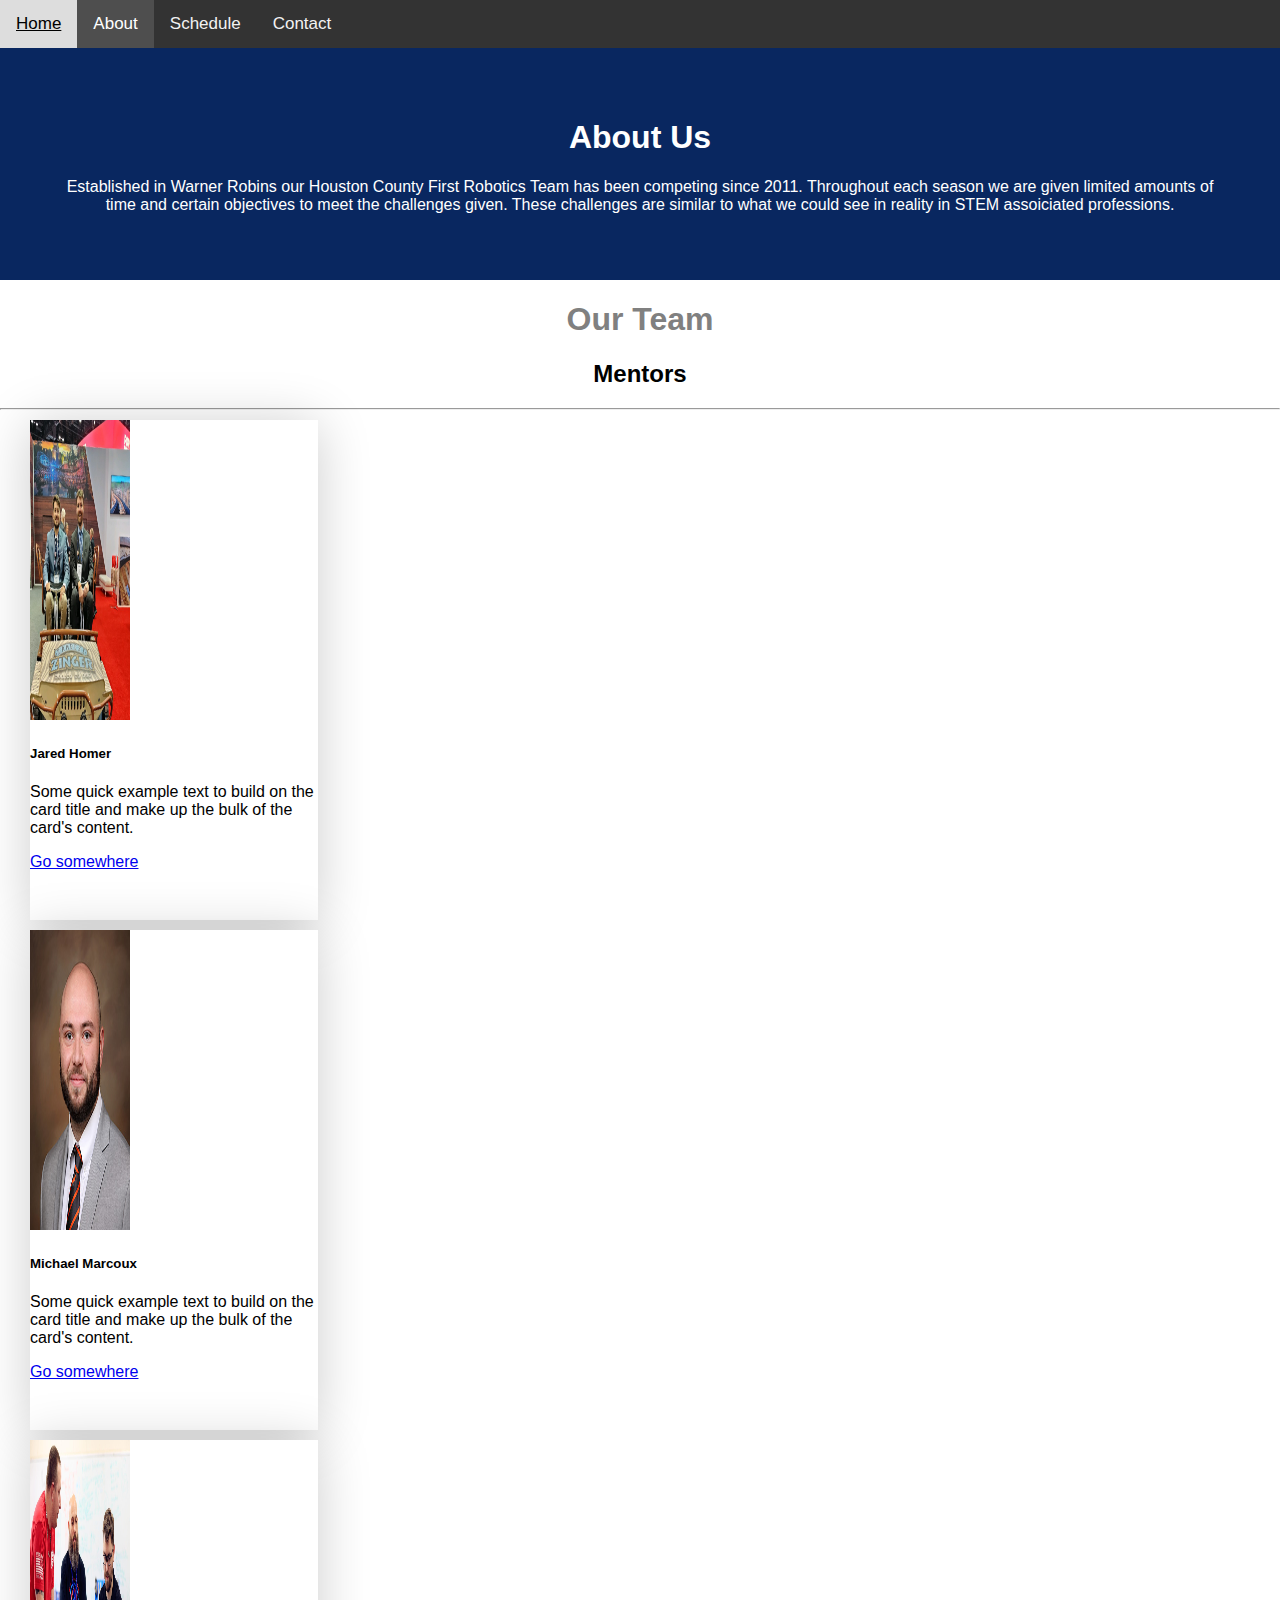
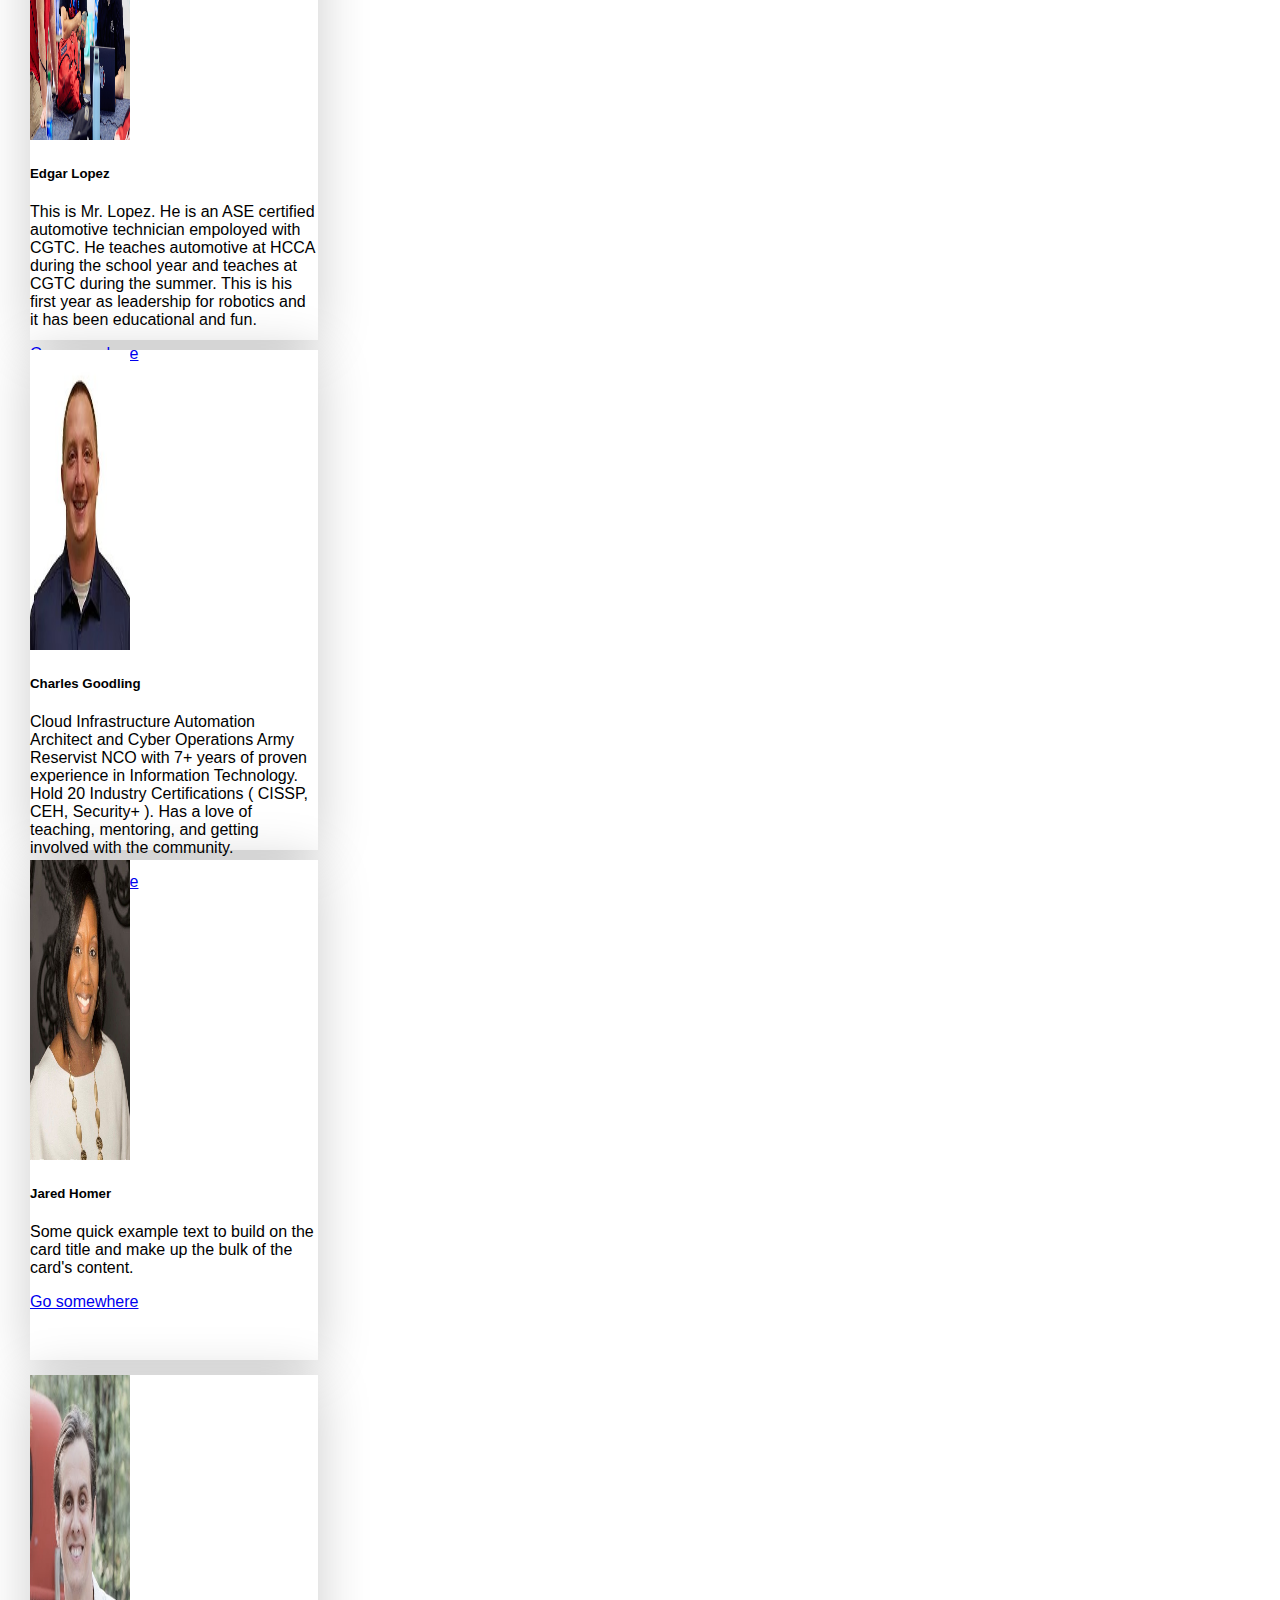
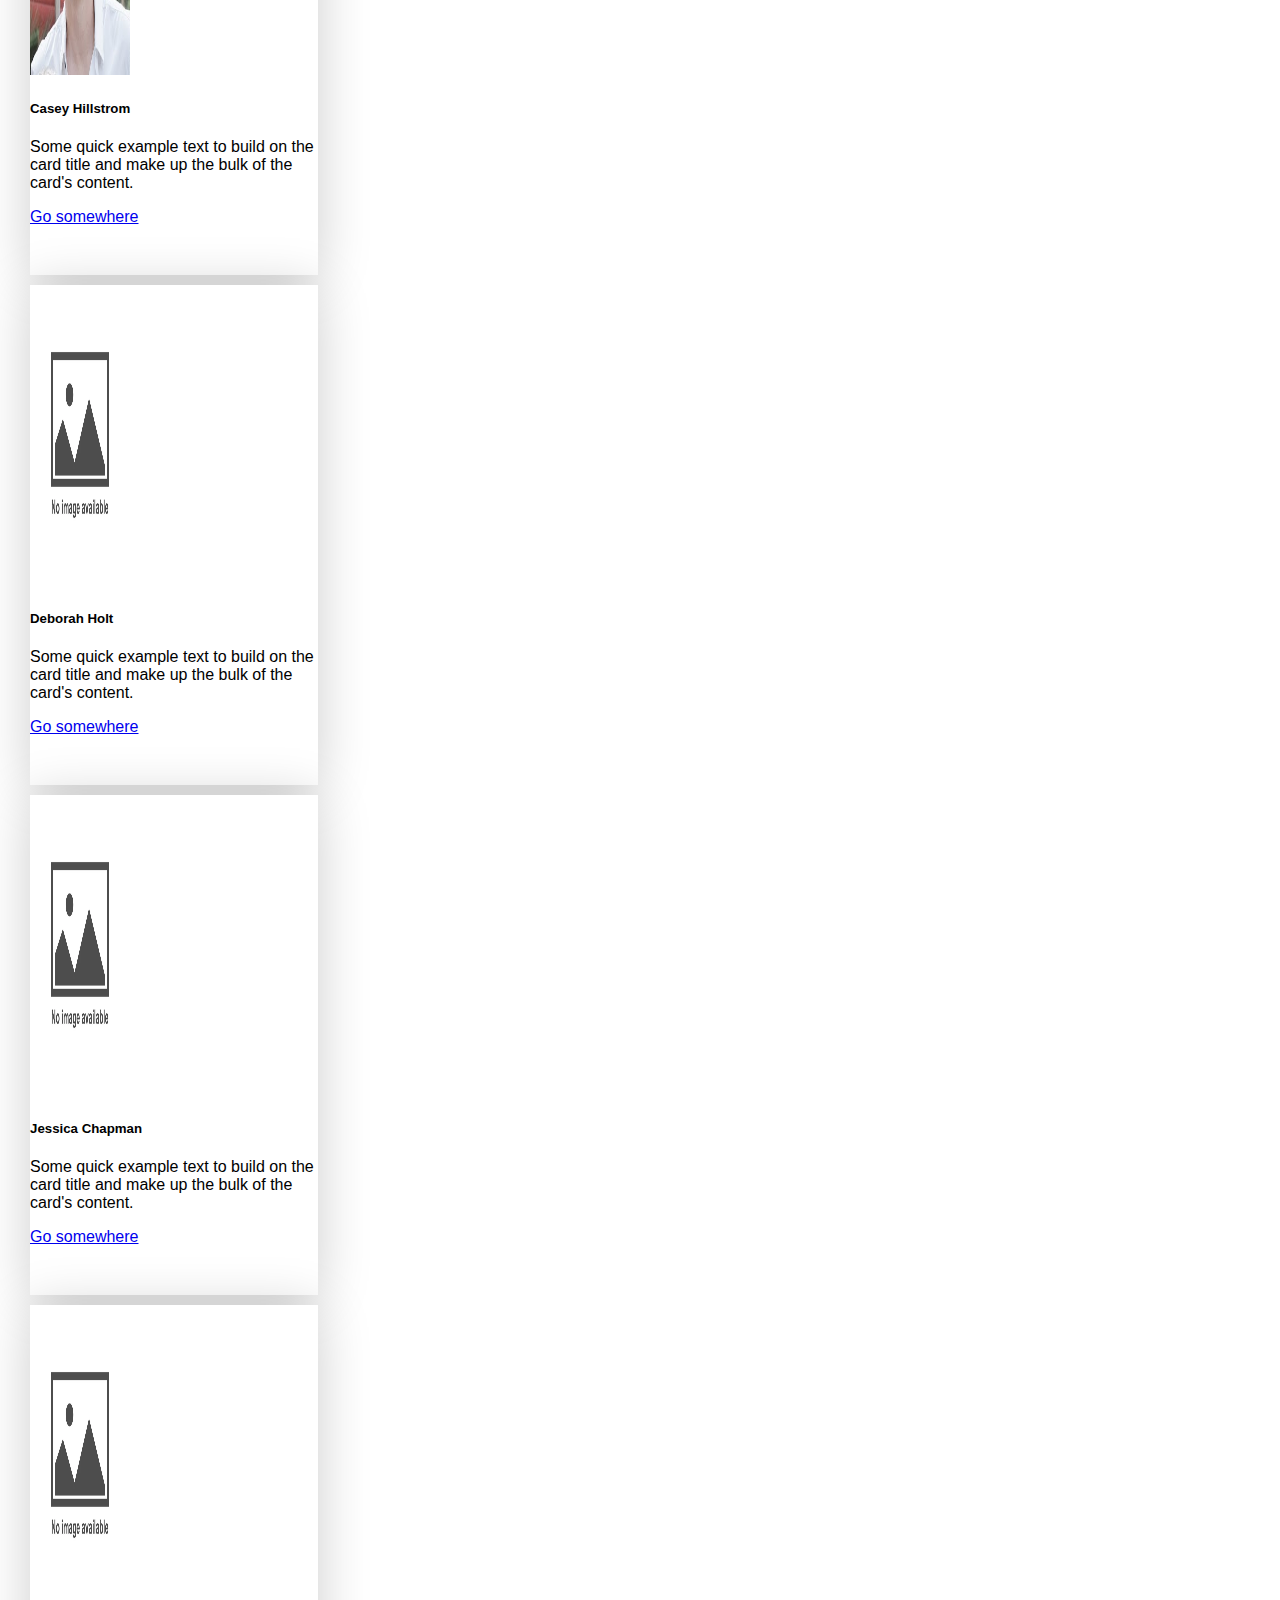
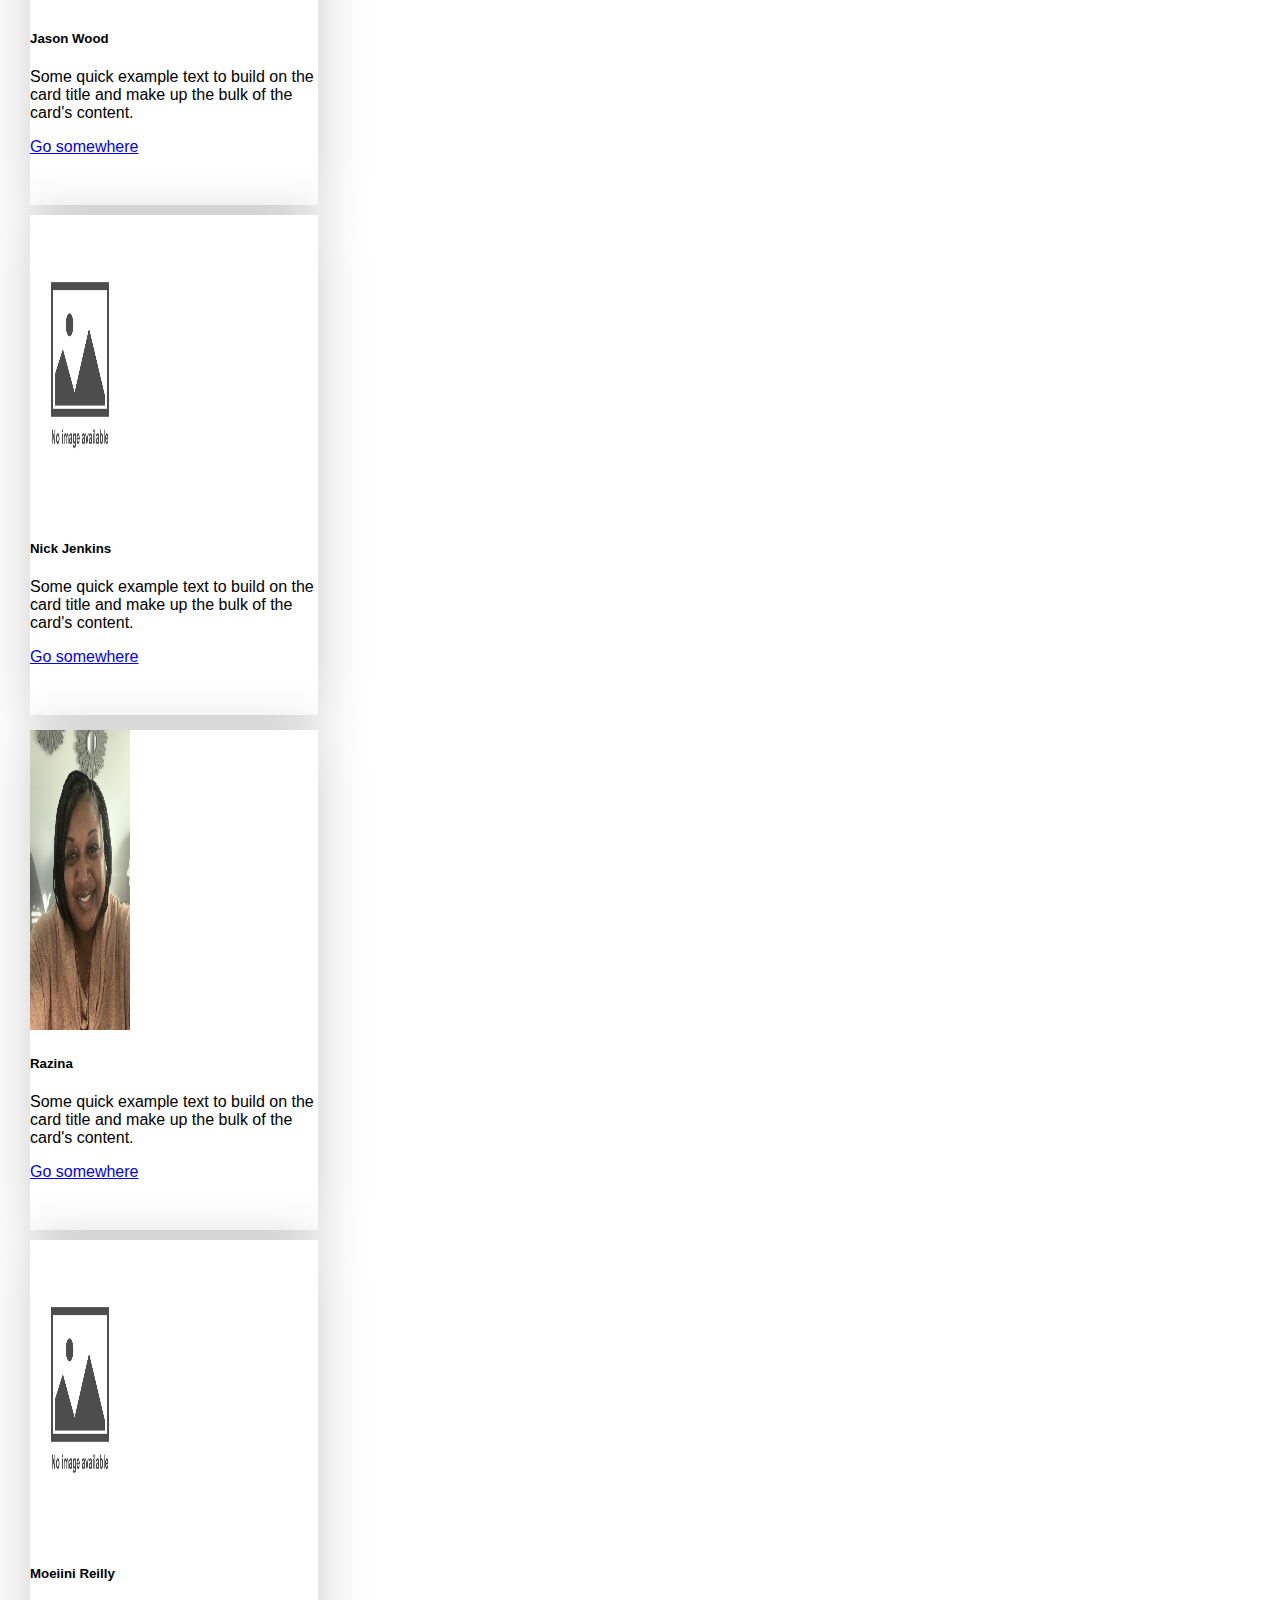
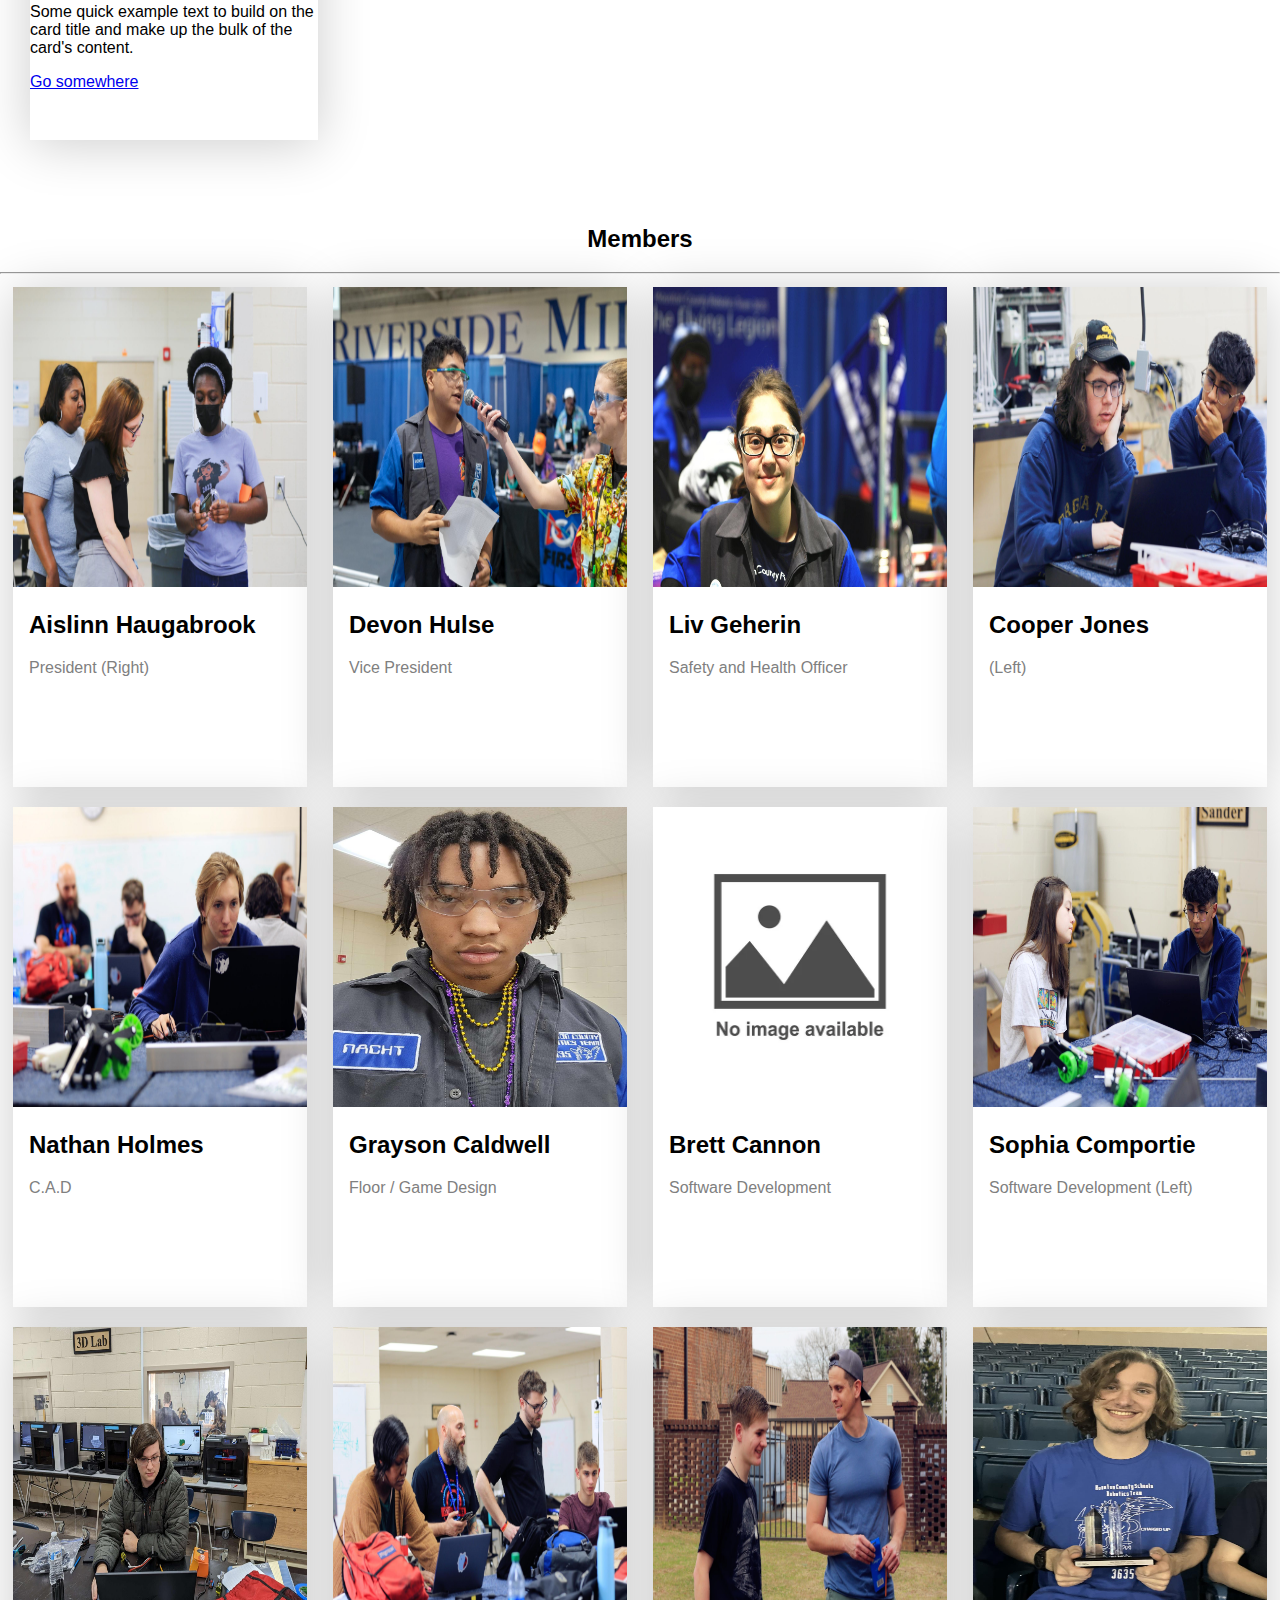
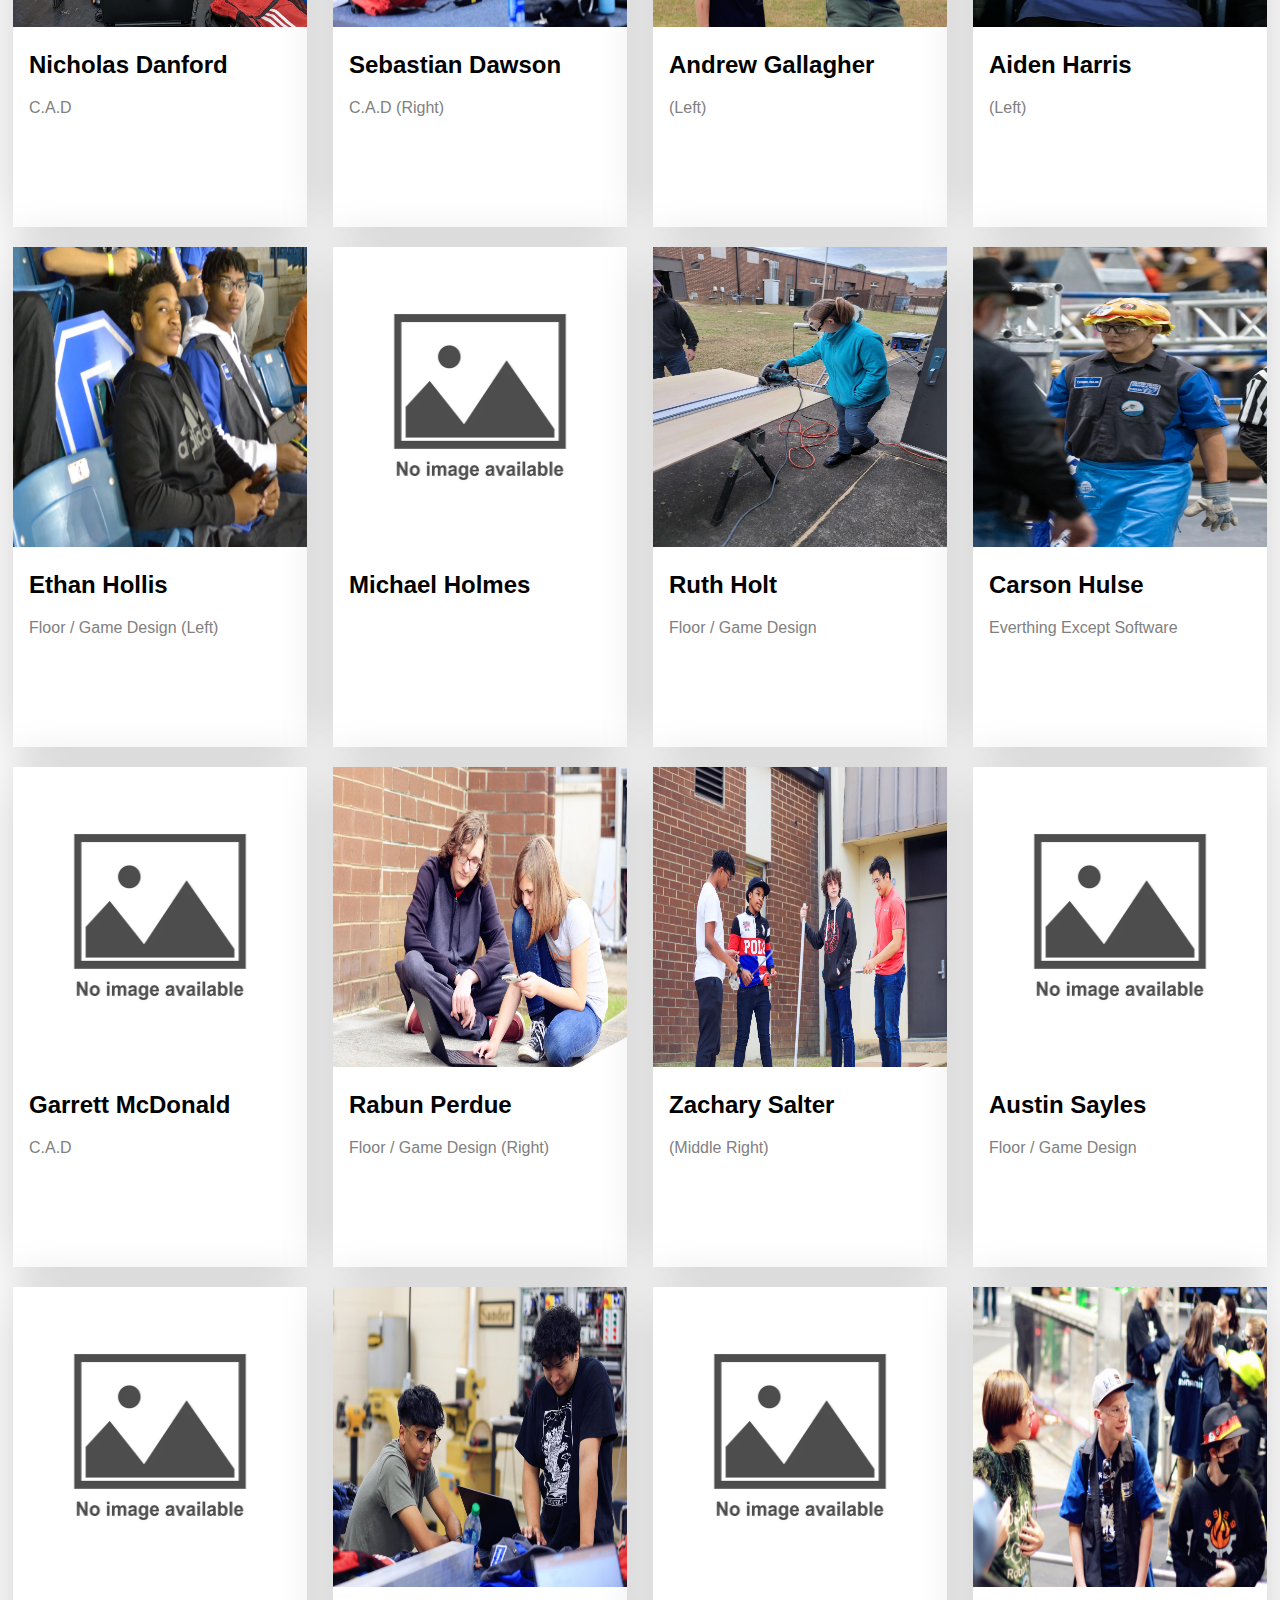
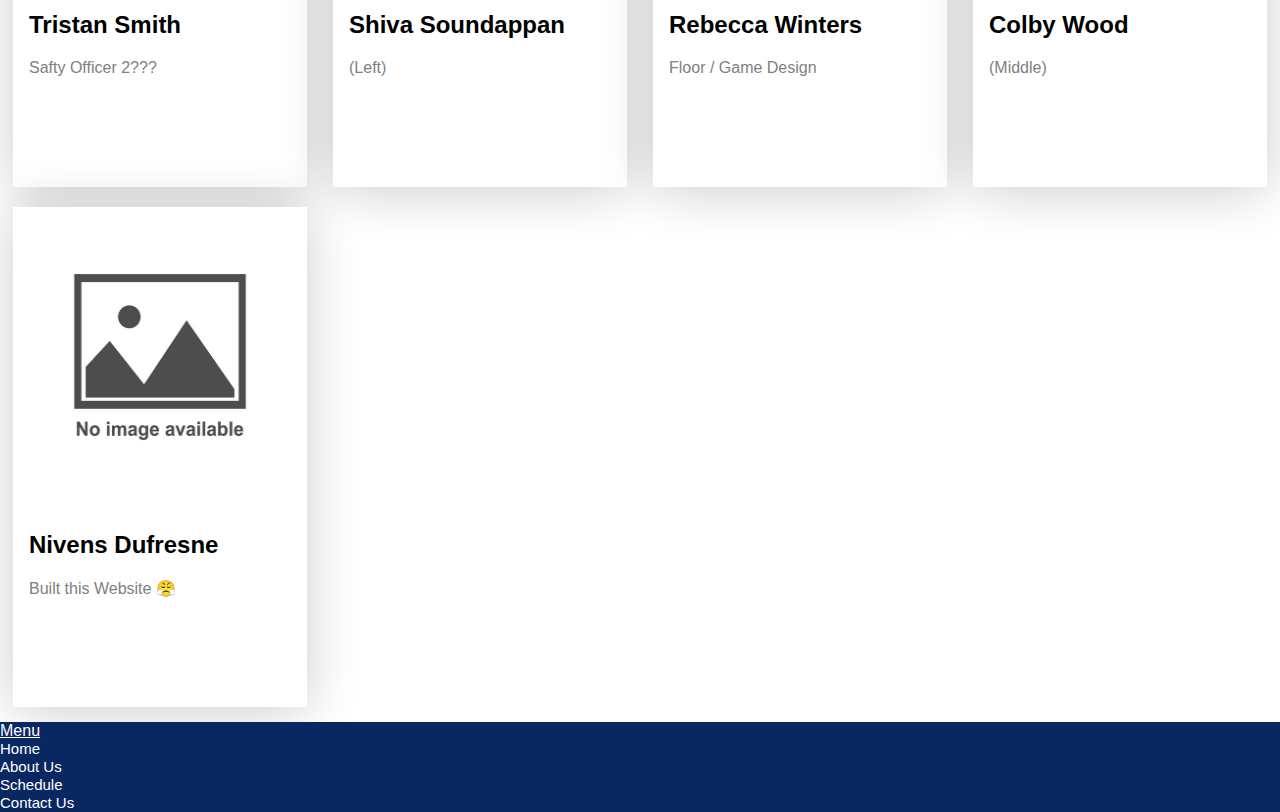
==== commit 5130b4d4: "all" ====
--- a/about.html
+++ b/about.html
@@ -393,7 +393,7 @@
 <div class="column">
   <div class="card">
     <div class="img">
-     <img src="images/Students/austin.jpeg" alt="Charles Goodling" class="responsive" style="width:100%">
+     <img src="images/nophotofound.jpeg" alt="Charles Goodling" class="responsive" style="width:100%">
       <div class="container">
       <h2>Austin Sayles</h2>
       <p class="title"> Floor / Game Design</p>
